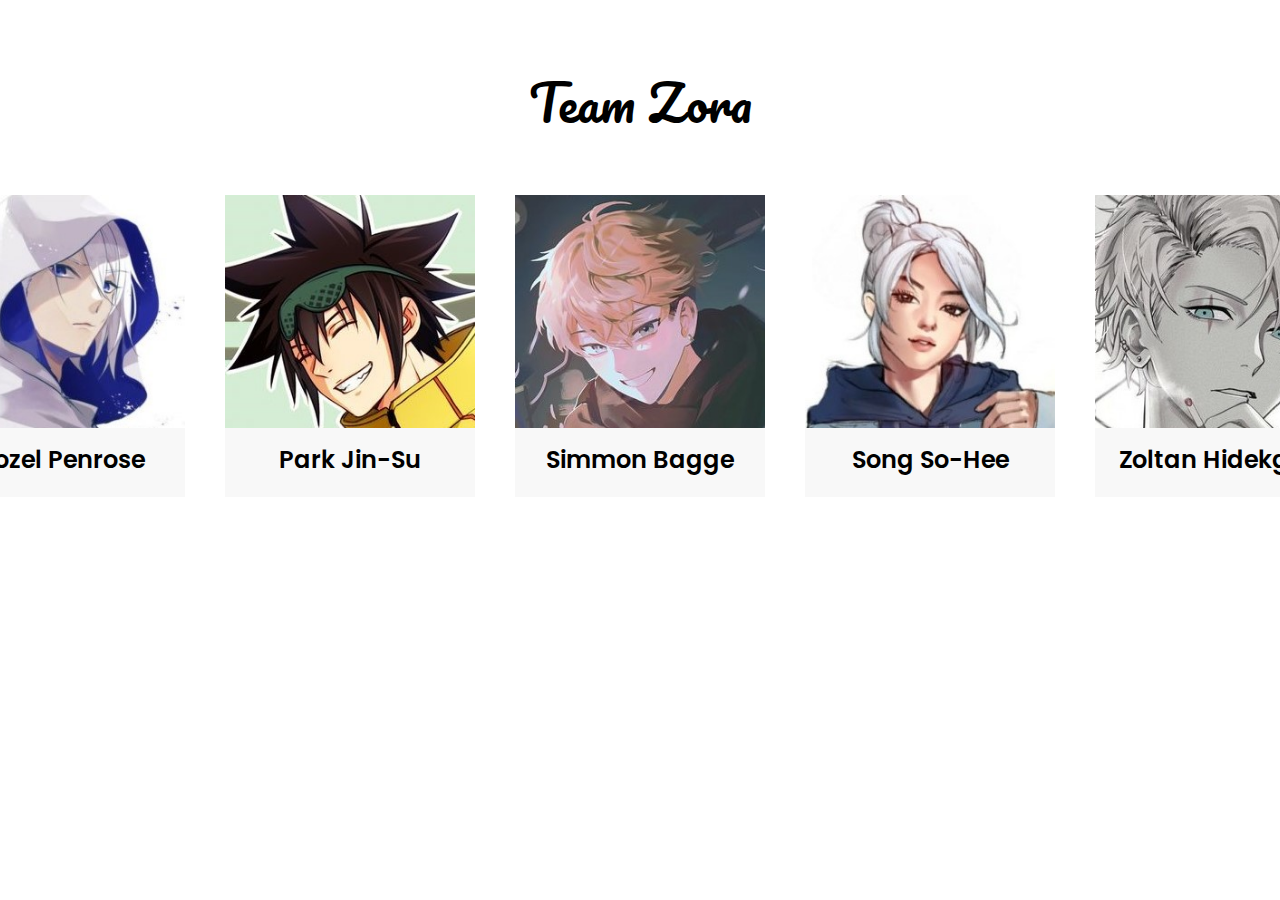
==== pages/teams.html @ 13c35cd9 "feat: page teams modal cards" ====
<!DOCTYPE html>
<html lang="pt-br">
<head>
    <meta charset="UTF-8">
    <meta http-equiv="X-UA-Compatible" content="IE=edge">
    <meta name="viewport" content="width=device-width, initial-scale=1.0">
    <link rel="icon" href="https://i.pinimg.com/564x/1b/fc/08/1bfc082ab216bc0 xfd8e21ef02de1a475.jpg">
    <link rel="stylesheet" href="/css/teams.css">
    <link rel="stylesheet" href="/css/modal.css">
    <title>7° Torneio Mallister</title>
</head>
<body>

    <!--TEAM ZORA-->

    <header>
        <h1 class="title-teams">Team Zora</h1>
    </header>


    <section class="sec-cards">
        <div id="nozel" class="cards nozel-modal">
            <img class="img-nozel" src="/img/Nozel_Penrose.jpg" alt="">
            <div class="div-names-cards">
               <h3 class="h3-cards">Nozel Penrose</h3>
            </div>
        </div>

        <div id="park" class="cards park-modal">
            <img class="img-nozel" src="/img/Park_Jin_Su.jpg" alt="">
            <div class="div-names-cards">
               <h3 class="h3-cards">Park Jin-Su</h3>
            </div>
        </div>

        <div id="simmon" class="cards">
            <img class="img-nozel" src="/img/Simmon_Bagge.jpg" alt="">
            <div class="div-names-cards">
               <h3 class="h3-cards">Simmon Bagge</h3>
            </div>
        </div>

        <div  id="song"  class="cards">
            <img class="img-nozel" src="/img/Song_So_-_Hee.jpg" alt="">
            <div class="div-names-cards">
               <h3 class="h3-cards">Song So-Hee</h3>
            </div>
        </div>

        <div id="zoltan" class="cards">
            <img class="img-nozel" src="/img/Zoltan_Hidekguti.jpg" alt="">
            <div class="div-names-cards">
               <h3 class="h3-cards">Zoltan Hidekguti</h3>
            </div>
        </div>
        
    </section>

    
    <div id="modal-promocao" class="modal-container">
        <div class="modal">
            <button class="fechar">X</button>
           <div class="div-flag">
            <img class="flag-modal"  src="/img/canada.png" alt="">
           </div>
           <div class="div-name"> 
            <h4 class="name-modal">Nozel Penrose</h4>
            </div>
            <div>
                <p>Lorem ipsum dolor sit amet consectetur adipisicing elit. Eligendi possimus modi odit assumenda culpa minima deleniti recusandae ad atque nobis. Illo veritatis amet temporibus aut quas laboriosam nemo ratione perferendis!</p>
                <strong>Idade:</strong> <span>19</span>
           </div>         
        </div> 
    </div>

    <div id="modal-park" class="modal-container">
        <div class="modal">
            <button class="fechar">X</button>
           <div class="div-flag">
            <img class="flag-modal"  src="/img/south-korea.png" alt="">
           </div>
           <div class="div-name"> 
            <h4 class="name-modal">Park Jin-Su</h4>
            </div>
            <div>
                <p>Lorem ipsum dolor sit amet consectetur adipisicing elit. Eligendi possimus modi odit assumenda culpa minima deleniti recusandae ad atque nobis. Illo veritatis amet temporibus aut quas laboriosam nemo ratione perferendis!</p>
                <strong>Idade:</strong> <span>19</span>
           </div>         
        </div> 
    </div>

    <div id="modal-simmon" class="modal-container">
        <div class="modal">
            <button class="fechar">X</button>
           <div class="div-flag">
            <img class="flag-modal"  src="/img/united-states.png" alt="">
           </div>
           <div class="div-name"> 
            <h4 class="name-modal">Simmon Bagge</h4>
            </div>
            <div>
                <p>Lorem ipsum dolor sit amet consectetur adipisicing elit. Eligendi possimus modi odit assumenda culpa minima deleniti recusandae ad atque nobis. Illo veritatis amet temporibus aut quas laboriosam nemo ratione perferendis!</p>
                <strong>Idade:</strong> <span>19</span>
           </div>         
        </div> 
    </div>

    <div id="modal-song" class="modal-container">
        <div class="modal">
            <button class="fechar">X</button>
           <div class="div-flag">
            <img class="flag-modal"  src="/img/south-korea.png" alt="">
           </div>
           <div class="div-name"> 
            <h4 class="name-modal">Song So-Hee</h4>
            </div>
            <div>
                <p>Lorem ipsum dolor sit amet consectetur adipisicing elit. Eligendi possimus modi odit assumenda culpa minima deleniti recusandae ad atque nobis. Illo veritatis amet temporibus aut quas laboriosam nemo ratione perferendis!</p>
                <strong>Idade:</strong> <span>19</span>
           </div>         
        </div> 
    </div>

    <div id="modal-zoltan" class="modal-container">
        <div class="modal">
            <button class="fechar">X</button>
           <div class="div-flag">
            <img class="flag-modal"  src="/img/hungary.png" alt="">
           </div>
           <div class="div-name"> 
            <h4 class="name-modal">Zoltan Hidekguti</h4>
            </div>
            <div>
                <p>Lorem ipsum dolor sit amet consectetur adipisicing elit. Eligendi possimus modi odit assumenda culpa minima deleniti recusandae ad atque nobis. Illo veritatis amet temporibus aut quas laboriosam nemo ratione perferendis!</p>
                <strong>Idade:</strong> <span>19</span>
           </div>         
        </div> 
    </div>
        
        
        

        
   

    <script src="/js/modal.js"></script>
</body>
</html>
---- css/teams.css ----
@import url('https://fonts.googleapis.com/css2?family=Poppins:ital,wght@0,400;0,500;0,600;0,700;1,400;1,500;1,600;1,700&display=swap');

@import url('https://fonts.googleapis.com/css2?family=Pacifico&display=swap');

body{
    background-image: url('/img/bg-campeos.jpg');
    background-repeat: no-repeat;
    background-size: cover;
}

.title-teams{
    font-family: 'Pacifico', cursive;
    text-align: center;
    margin-bottom: -150px;
    margin-top: 60px;
    font-size: 3em;
    font-weight: 400;
}


.cards{
    border: transparent;
    width: 250px;
    height: 250px;
    cursor: pointer;
}

.sec-cards{
    display: flex;
    justify-content: center;
    align-items: center;
    gap: 40px;
    margin-top: 200px;
}

.h3-cards{
    font-family: 'Poppins', sans-serif;
    font-size: 1.5em;
    font-weight: 600;
    padding: 20px;
    margin-top: -10px;
    text-align: center;
}

.img-nozel{
    width: 250px;
}


.div-names-cards{
    background-color: rgb(248, 248, 248)  ;
}

.cards:hover{
    transform: scale(1.1);
    transition: 0.3s ease-in-out;
}
---- css/modal.css ----
@import url('https://fonts.googleapis.com/css2?family=Poppins:ital,wght@0,400;0,500;0,600;0,700;1,400;1,500;1,600;1,700&display=swap');

@import url('https://fonts.googleapis.com/css2?family=Pacifico&display=swap');

.modal-container{
    width: 100vw;
    height: 100vh;
    position: fixed;
    background: rgba(0, 0, 0, .5);
    top: 0px;
    left: 0px;
    z-index: 2000;
    display: none;
    justify-content: center;
    align-items: center;
}

.modal-container.mostrar{
    display: flex;
}

.modal{
    background: white;
    max-width: 60%;
    width: 400px;
    height: 600px;
    min-width: 300px;
    padding: 40px;
    box-shadow: 0 0 0 10px white;
    position: relative;
}

@keyframes modal{
    
    from {
        opacity: 0;
        transform: translate3d(0, -60px, 0);
    }

    to {
        opacity: 1;
        transform: translate3d(0, 0, 0);
    }
}


.mostrar .modal{
    animation: modal .3s;
}


.fechar{
    position: absolute;
    font-size: 1.2em;
    top: -20px;
    right: -20px;
    width: 50px;
    height: 50px;
    border-radius: 50%;
    border: 4px solid white;
    background: black;
    color: white;
    font-family: 'Poppins', sans-serif;
    cursor: pointer;
    box-shadow: 0 4px 4px 0 rgba(0, 0, 0, .3);
}


/* ESTILIZAÇÃO DO MODAL */

.flag-modal{
    width: 80px;
}

.name-modal{
    font-family: 'Pacifico', cursive;
    font-size: 2.5em;
}

.div-flag{
  display: table-cell;
  float: left;
}

.div-name{
    display: table-cell;
    float: left;
    width: 300px;
    margin-top: -50px;
    margin-left: 20px;
}
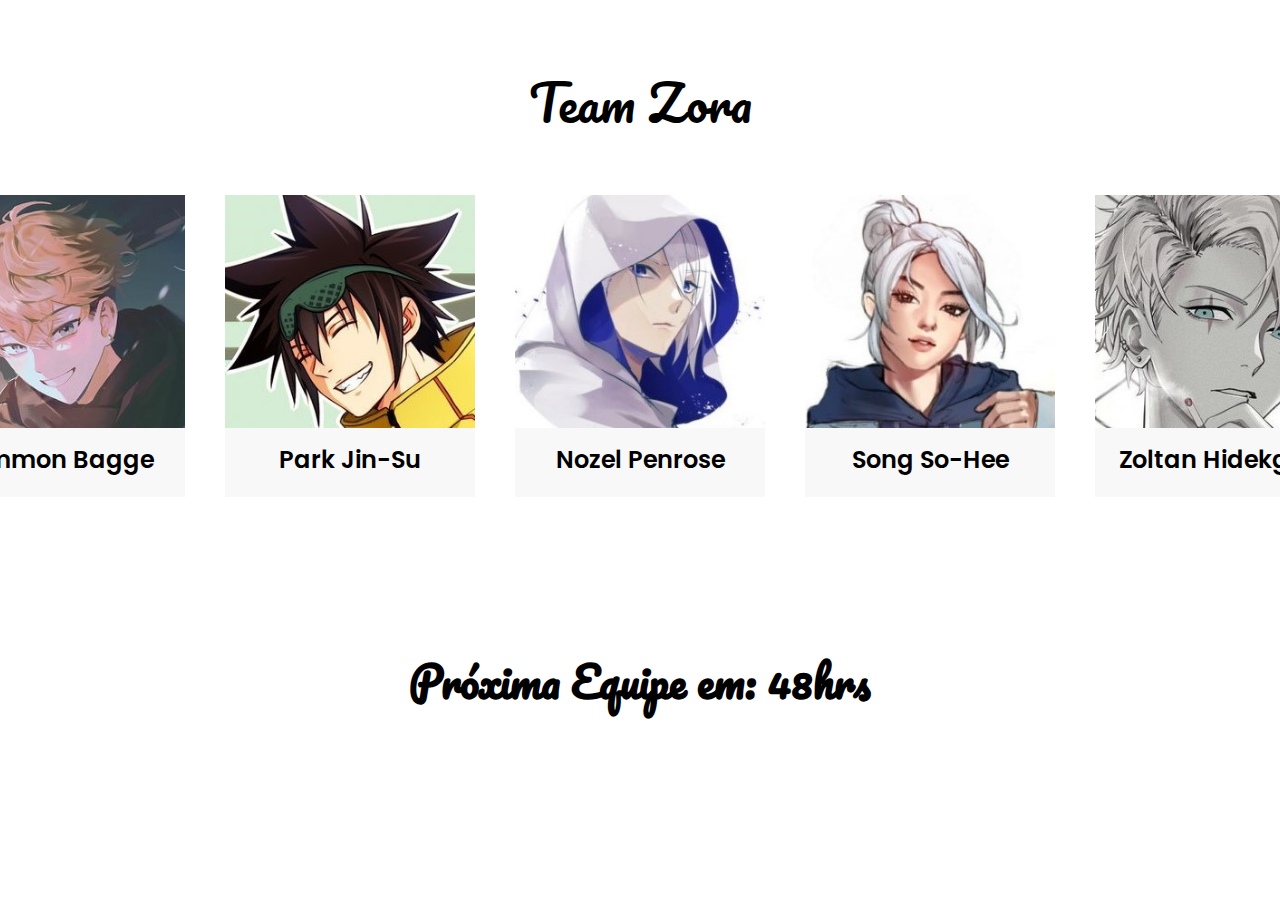
==== commit 8480107b: "feat: finish teams and home" ====
--- a/pages/teams.html
+++ b/pages/teams.html
@@ -4,10 +4,10 @@
     <meta charset="UTF-8">
     <meta http-equiv="X-UA-Compatible" content="IE=edge">
     <meta name="viewport" content="width=device-width, initial-scale=1.0">
-    <link rel="icon" href="https://i.pinimg.com/564x/1b/fc/08/1bfc082ab216bc0 xfd8e21ef02de1a475.jpg">
-    <link rel="stylesheet" href="/css/teams.css">
-    <link rel="stylesheet" href="/css/modal.css">
-    <title>7° Torneio Mallister</title>
+    <link rel="icon" href="https://img.freepik.com/premium-vector/astrology-zodiac-signs-circle_41793-1064.jpg?w=2000">
+    <link rel="stylesheet" href="../css/teams.css">
+    <link rel="stylesheet" href="../css/modal.css">
+    <title>7° Torneio Mallister - Equipes</title>
 </head>
 <body>
 
@@ -19,56 +19,91 @@
 
 
     <section class="sec-cards">
+
+             <div id="simmon" class="cards">
+            <img class="img-nozel" src="../img/simmon.jpg" alt="">
+            <div class="div-names-cards">
+               <h3 class="h3-cards">Simmon Bagge</h3>
+            </div>
+        </div> 
+
+
+        <div id="park" class="cards park-modal">
+            <img class="img-nozel" src="../img/park.jpg" alt="">
+            <div class="div-names-cards">
+               <h3 class="h3-cards">Park Jin-Su</h3>
+            </div>
+        </div>
+
+        
         <div id="nozel" class="cards nozel-modal">
-            <img class="img-nozel" src="/img/Nozel_Penrose.jpg" alt="">
+            <img class="img-nozel" src="../img/nozel.jpg" alt="">
             <div class="div-names-cards">
                <h3 class="h3-cards">Nozel Penrose</h3>
             </div>
         </div>
 
-        <div id="park" class="cards park-modal">
-            <img class="img-nozel" src="/img/Park_Jin_Su.jpg" alt="">
-            <div class="div-names-cards">
-               <h3 class="h3-cards">Park Jin-Su</h3>
-            </div>
-        </div>
-
-        <div id="simmon" class="cards">
-            <img class="img-nozel" src="/img/Simmon_Bagge.jpg" alt="">
-            <div class="div-names-cards">
-               <h3 class="h3-cards">Simmon Bagge</h3>
-            </div>
-        </div>
+    
 
         <div  id="song"  class="cards">
-            <img class="img-nozel" src="/img/Song_So_-_Hee.jpg" alt="">
+            <img class="img-nozel" src="../img/song.jpg" alt="">
             <div class="div-names-cards">
                <h3 class="h3-cards">Song So-Hee</h3>
             </div>
         </div>
 
         <div id="zoltan" class="cards">
-            <img class="img-nozel" src="/img/Zoltan_Hidekguti.jpg" alt="">
+            <img class="img-nozel" src="../img/zoltan.jpg" alt="">
             <div class="div-names-cards">
                <h3 class="h3-cards">Zoltan Hidekguti</h3>
             </div>
         </div>
+
+
+        
         
     </section>
-
+    
+    <h2 class="h2-timer">Próxima Equipe em: 48hrs</h2>
     
     <div id="modal-promocao" class="modal-container">
         <div class="modal">
             <button class="fechar">X</button>
            <div class="div-flag">
-            <img class="flag-modal"  src="/img/canada.png" alt="">
+            <img class="flag-modal"  src="../img/canada.png" alt="">
            </div>
            <div class="div-name"> 
             <h4 class="name-modal">Nozel Penrose</h4>
             </div>
             <div>
-                <p>Lorem ipsum dolor sit amet consectetur adipisicing elit. Eligendi possimus modi odit assumenda culpa minima deleniti recusandae ad atque nobis. Illo veritatis amet temporibus aut quas laboriosam nemo ratione perferendis!</p>
-                <strong>Idade:</strong> <span>19</span>
+                <p class="p-ficha">"O Capitão do Time Zora. Um líder nato, nobre e orgulhoso capaz de criar estratégias brilhantes e ler as intenções e movimentos de seus adversários em questão de segundos. Nozel chega para provar de uma vez por todas o porquê foi por muito tempo considerado o semideus mais próximo dos Zodíacos". </p>
+                <div class="mb-ficha-tecnica">
+                    <strong class="strong-ficha">Data de Nascimento:</strong> <span class="span-ficha">22/09/2003</span> <br>
+                </div>
+                <div class="mb-ficha-tecnica">
+                    <strong class="strong-ficha">Idade:</strong> <span class="span-ficha">19</span> <br>
+                </div>
+                <div class="mb-ficha-tecnica">
+                    <strong class="strong-ficha">Local de Nascimento:</strong> <span class="span-ficha">Banff, Canadá</span> <br>
+                </div>
+                <div class="mb-ficha-tecnica">
+                    <strong class="strong-ficha">Altura:</strong> <span class="span-ficha">1.78</span> <br>
+                </div>
+                <div class="mb-ficha-tecnica">
+                    <strong class="strong-ficha">Chalé:</strong> <span class="span-ficha">Despina</span> <br>
+                </div>
+                <div class="mb-ficha-tecnica">
+                    <strong class="strong-ficha">Classe(Meio-Sangue):</strong> <span class="span-ficha">Espadachim Arcano de Rank A</span> <br>
+                </div>
+                <div class="mb-ficha-tecnica">
+                    <strong class="strong-ficha">Classe(D&D):</strong> <span class="span-ficha">Warlock Hexblade & Figther BattleMaster</span> <br>
+                </div>
+                <div class="mb-ficha-tecnica">
+                    <strong class="strong-ficha">Magia Preferida:</strong> <span class="span-ficha">Eldritch Blast</span> <br>
+                </div>
+                <div class="mb-ficha-tecnica">
+                    <strong class="strong-ficha">Item Mágico Assinatura:</strong> <span class="span-ficha">Fullwinter, A Inverno Sombrio</span> <br>
+                </div>
            </div>         
         </div> 
     </div>
@@ -77,47 +112,125 @@
         <div class="modal">
             <button class="fechar">X</button>
            <div class="div-flag">
-            <img class="flag-modal"  src="/img/south-korea.png" alt="">
+            <img class="flag-modal"  src="../img/sk.png" alt="">
            </div>
            <div class="div-name"> 
             <h4 class="name-modal">Park Jin-Su</h4>
             </div>
             <div>
-                <p>Lorem ipsum dolor sit amet consectetur adipisicing elit. Eligendi possimus modi odit assumenda culpa minima deleniti recusandae ad atque nobis. Illo veritatis amet temporibus aut quas laboriosam nemo ratione perferendis!</p>
-                <strong>Idade:</strong> <span>19</span>
-           </div>         
-        </div> 
-    </div>
-
-    <div id="modal-simmon" class="modal-container">
-        <div class="modal">
-            <button class="fechar">X</button>
-           <div class="div-flag">
-            <img class="flag-modal"  src="/img/united-states.png" alt="">
+                <p class="p-ficha">"Um lutador ousado, com um talento nato nas artes marciais, Park é o terror dos magos e suportes de qualquer equipe. Com suas acrobacias mirabolantes e seus golpes explosivos, Park é do tipo que prefere resolver as coisas no improviso, rindo na cara do perigo e se divertindo com a mais adversa das situações confiando que pode resolver qualquer problema com sua magia astral de Psique."  </p>
+                <div class="mb-ficha-tecnica">
+                    <strong class="strong-ficha">Data de Nascimento:</strong> <span class="span-ficha">12/04/2003</span> <br>
+                </div>
+                <div class="mb-ficha-tecnica">
+                    <strong class="strong-ficha">Idade:</strong> <span class="span-ficha">19</span> <br>
+                </div>
+                <div class="mb-ficha-tecnica">
+                    <strong class="strong-ficha">Local de Nascimento:</strong> <span class="span-ficha">Busan, Coréia do Sul</span> <br>
+                </div>
+                <div class="mb-ficha-tecnica">
+                    <strong class="strong-ficha">Altura:</strong> <span class="span-ficha">1.75</span> <br>
+                </div>
+                <div class="mb-ficha-tecnica">
+                    <strong class="strong-ficha">Chalé:</strong> <span class="span-ficha">Psique</span> <br>
+                </div>
+                <div class="mb-ficha-tecnica">
+                    <strong class="strong-ficha">Classe(Meio-Sangue):</strong> <span class="span-ficha">Caçador de Rank A</span> <br>
+                </div>
+                <div class="mb-ficha-tecnica">
+                    <strong class="strong-ficha">Classe(D&D):</strong> <span class="span-ficha">Monk Astral Self</span> <br>
+                </div>
+                <div class="mb-ficha-tecnica">
+                    <strong class="strong-ficha">Magia Preferida:</strong> <span class="span-ficha">Nenhuma</span> <br>
+                </div>
+                <div class="mb-ficha-tecnica">
+                    <strong class="strong-ficha">Item Mágico Assinatura:</strong> <span class="span-ficha">Nenhum</span> <br>
+                </div>
+           </div>            
+        </div> 
+    </div>
+
+     <div id="modal-simmon" class="modal-container">
+        <div class="modal">
+            <button class="fechar">X</button>
+           <div class="div-flag">
+            <img class="flag-modal"  src="../img/us.png" alt="">
            </div>
            <div class="div-name"> 
             <h4 class="name-modal">Simmon Bagge</h4>
             </div>
             <div>
-                <p>Lorem ipsum dolor sit amet consectetur adipisicing elit. Eligendi possimus modi odit assumenda culpa minima deleniti recusandae ad atque nobis. Illo veritatis amet temporibus aut quas laboriosam nemo ratione perferendis!</p>
-                <strong>Idade:</strong> <span>19</span>
-           </div>         
-        </div> 
-    </div>
+                <p class="p-ficha">"O Coração do Time Zora, Simmon é tudo que se espera de um bom suporte. Com um vasta variedade de magias de cura, buffs e debuffs combinadas a uma visão de jogo primorosa, o jovem Simmon é o motor que define o ritmo de sua equipe. Empunhando sua Sunfyre Aegis, o garoto se torna uma muralha imutável, o escudo perfeito para seus companheiros"</p>
+                <div class="mb-ficha-tecnica">
+                    <strong class="strong-ficha">Data de Nascimento:</strong> <span class="span-ficha">22/12/2006</span> <br>
+                </div>
+                <div class="mb-ficha-tecnica">
+                    <strong class="strong-ficha">Idade:</strong> <span class="span-ficha">16</span> <br>
+                </div>
+                <div class="mb-ficha-tecnica">
+                    <strong class="strong-ficha">Local de Nascimento:</strong> <span class="span-ficha">Castleblack, Arkansas, EUA</span> <br>
+                </div>
+                <div class="mb-ficha-tecnica">
+                    <strong class="strong-ficha">Altura:</strong> <span class="span-ficha">1.72</span> <br>
+                </div>
+                <div class="mb-ficha-tecnica">
+                    <strong class="strong-ficha">Chalé:</strong> <span class="span-ficha">Íris</span> <br>
+                </div>
+                <div class="mb-ficha-tecnica">
+                    <strong class="strong-ficha">Classe(Meio-Sangue):</strong> <span class="span-ficha">Suporte de Rank A</span> <br>
+                </div>
+                <div class="mb-ficha-tecnica">
+                    <strong class="strong-ficha">Classe(D&D):</strong> <span class="span-ficha">Rainbow Paladin & Life Cleric</span> <br>
+                </div>
+                <div class="mb-ficha-tecnica">
+                    <strong class="strong-ficha">Magia Preferida:</strong> <span class="span-ficha">Beacon of Hope</span> <br>
+                </div>
+                <div class="mb-ficha-tecnica">
+                    <strong class="strong-ficha">Item Mágico Assinatura:</strong> <span class="span-ficha">Sunfyre Aegis, A Alvorada Radiante</span> <br>
+                </div>
+           </div>            
+        </div> 
+    </div>  
 
     <div id="modal-song" class="modal-container">
         <div class="modal">
             <button class="fechar">X</button>
            <div class="div-flag">
-            <img class="flag-modal"  src="/img/south-korea.png" alt="">
+            <img class="flag-modal"  src="../img/sk.png" alt="">
            </div>
            <div class="div-name"> 
             <h4 class="name-modal">Song So-Hee</h4>
             </div>
             <div>
-                <p>Lorem ipsum dolor sit amet consectetur adipisicing elit. Eligendi possimus modi odit assumenda culpa minima deleniti recusandae ad atque nobis. Illo veritatis amet temporibus aut quas laboriosam nemo ratione perferendis!</p>
-                <strong>Idade:</strong> <span>19</span>
-           </div>         
+                <p class="p-ficha">"Leve como o vento e precisa em seus golpes fatais, Song So-Hee é a especialista de maior calibre do Torneio Mallister. Uma mestra da furtividade e decisões rápidas ao enfrentar a filha de Éolo tenha os olhos sempre abertos e atentos aos mínimos detalhes e cuidado, qualquer deslize pode ser fatal e qualquer passo pode ser o último "</p>
+                <div class="mb-ficha-tecnica">
+                    <strong class="strong-ficha">Data de Nascimento:</strong> <span class="span-ficha">27/09/2004</span> <br>
+                </div>
+                <div class="mb-ficha-tecnica">
+                    <strong class="strong-ficha">Idade:</strong> <span class="span-ficha">18</span> <br>
+                </div>
+                <div class="mb-ficha-tecnica">
+                    <strong class="strong-ficha">Local de Nascimento:</strong> <span class="span-ficha">Pyeongchang, Coréia do Sul</span> <br>
+                </div>
+                <div class="mb-ficha-tecnica">
+                    <strong class="strong-ficha">Altura:</strong> <span class="span-ficha">1.66</span> <br>
+                </div>
+                <div class="mb-ficha-tecnica">
+                    <strong class="strong-ficha">Chalé:</strong> <span class="span-ficha">Eólo</span> <br>
+                </div>
+                <div class="mb-ficha-tecnica">
+                    <strong class="strong-ficha">Classe(Meio-Sangue):</strong> <span class="span-ficha">Especialista de Rank S</span> <br>
+                </div>
+                <div class="mb-ficha-tecnica">
+                    <strong class="strong-ficha">Classe(D&D):</strong> <span class="span-ficha">Rogue Assassin</span> <br>
+                </div>
+                <div class="mb-ficha-tecnica">
+                    <strong class="strong-ficha">Magia Preferida:</strong> <span class="span-ficha">Nenhuma</span> <br>
+                </div>
+                <div class="mb-ficha-tecnica">
+                    <strong class="strong-ficha">Item Mágico Assinatura:</strong> <span class="span-ficha">Nenhum</span> <br>
+                </div>
+           </div>              
         </div> 
     </div>
 
@@ -125,15 +238,41 @@
         <div class="modal">
             <button class="fechar">X</button>
            <div class="div-flag">
-            <img class="flag-modal"  src="/img/hungary.png" alt="">
+            <img class="flag-modal"  src="../img/hungary.png" alt="">
            </div>
            <div class="div-name"> 
             <h4 class="name-modal">Zoltan Hidekguti</h4>
             </div>
             <div>
-                <p>Lorem ipsum dolor sit amet consectetur adipisicing elit. Eligendi possimus modi odit assumenda culpa minima deleniti recusandae ad atque nobis. Illo veritatis amet temporibus aut quas laboriosam nemo ratione perferendis!</p>
-                <strong>Idade:</strong> <span>19</span>
-           </div>         
+                <p class="p-ficha">"O Mago Rebelde do Chalé de Psique, Zoltan é o típico gênio preguiçoso, um amante da batalha de conceitos e da emoção de enfrentar adversários mais poderosos, o jovem Hidekguti já sentiu o gosto amargo da derrota ao ser eliminado nas semi-finais da 6° Edição. Armado com suas magias de chamas azuis vindas de seu infame Grimório e com uma nova equipe, Zoltan busca com um chama interior incessante a glória eterna ao qual ele quase alcançou uma vez"</p>
+                <div class="mb-ficha-tecnica">
+                    <strong class="strong-ficha">Data de Nascimento:</strong> <span class="span-ficha">07/05/2003</span> <br>
+                </div>
+                <div class="mb-ficha-tecnica">
+                    <strong class="strong-ficha">Idade:</strong> <span class="span-ficha">19</span> <br>
+                </div>
+                <div class="mb-ficha-tecnica">
+                    <strong class="strong-ficha">Local de Nascimento:</strong> <span class="span-ficha">Gyor, Hungria</span> <br>
+                </div>
+                <div class="mb-ficha-tecnica">
+                    <strong class="strong-ficha">Altura:</strong> <span class="span-ficha">1.85</span> <br>
+                </div>
+                <div class="mb-ficha-tecnica">
+                    <strong class="strong-ficha">Chalé:</strong> <span class="span-ficha">Psique</span> <br>
+                </div>
+                <div class="mb-ficha-tecnica">
+                    <strong class="strong-ficha">Classe(Meio-Sangue):</strong> <span class="span-ficha">Mago de Rank S</span> <br>
+                </div>
+                <div class="mb-ficha-tecnica">
+                    <strong class="strong-ficha">Classe(D&D):</strong> <span class="span-ficha">Transmutation Wizard</span> <br>
+                </div>
+                <div class="mb-ficha-tecnica">
+                    <strong class="strong-ficha">Magia Preferida:</strong> <span class="span-ficha">Bigby's Hand</span> <br>
+                </div>
+                <div class="mb-ficha-tecnica">
+                    <strong class="strong-ficha">Item Mágico Assinatura:</strong> <span class="span-ficha">Grimório das Almas</span> <br>
+                </div>
+           </div>              
         </div> 
     </div>
         
@@ -143,6 +282,6 @@
         
    
 
-    <script src="/js/modal.js"></script>
+    <script src="../js/modal.js"></script>
 </body>
 </html>--- a/css/teams.css
+++ b/css/teams.css
@@ -2,8 +2,10 @@
 
 @import url('https://fonts.googleapis.com/css2?family=Pacifico&display=swap');
 
+@import url('https://fonts.googleapis.com/css2?family=Comfortaa:wght@400;500;600;700&display=swap');
+
 body{
-    background-image: url('/img/bg-campeos.jpg');
+    background-image: url('../img/champs.jpg');
     background-repeat: no-repeat;
     background-size: cover;
 }
@@ -54,4 +56,37 @@
 .cards:hover{
     transform: scale(1.1);
     transition: 0.3s ease-in-out;
+}
+
+
+.mb-ficha-tecnica{
+    margin-bottom: 8px;
+    margin-left: 15px;
+}
+
+.strong-ficha{
+    font-family: 'Pacifico', cursive;
+    font-size: 1.5em;
+    font-weight: 400;
+}
+
+.span-ficha{
+    font-family: 'Comfortaa', cursive;
+    font-size: 1.3em;
+    font-weight: 400;
+    margin-left: 5px;
+}
+
+.p-ficha{
+    font-family: 'Comfortaa', cursive;
+    font-size: 1.2em;
+    text-align: center;
+    margin-right: 40px;
+}
+
+.h2-timer{
+    font-family: 'Pacifico', cursive;
+    text-align: center;
+    margin-top: 200px;
+    font-size: 2.6em;
 }--- a/css/modal.css
+++ b/css/modal.css
@@ -22,8 +22,8 @@
 .modal{
     background: white;
     max-width: 60%;
-    width: 400px;
-    height: 600px;
+    width: 450px;
+    height: 840px;
     min-width: 300px;
     padding: 40px;
     box-shadow: 0 0 0 10px white;
@@ -86,6 +86,7 @@
     display: table-cell;
     float: left;
     width: 300px;
+    height: 140px;
     margin-top: -50px;
     margin-left: 20px;
 }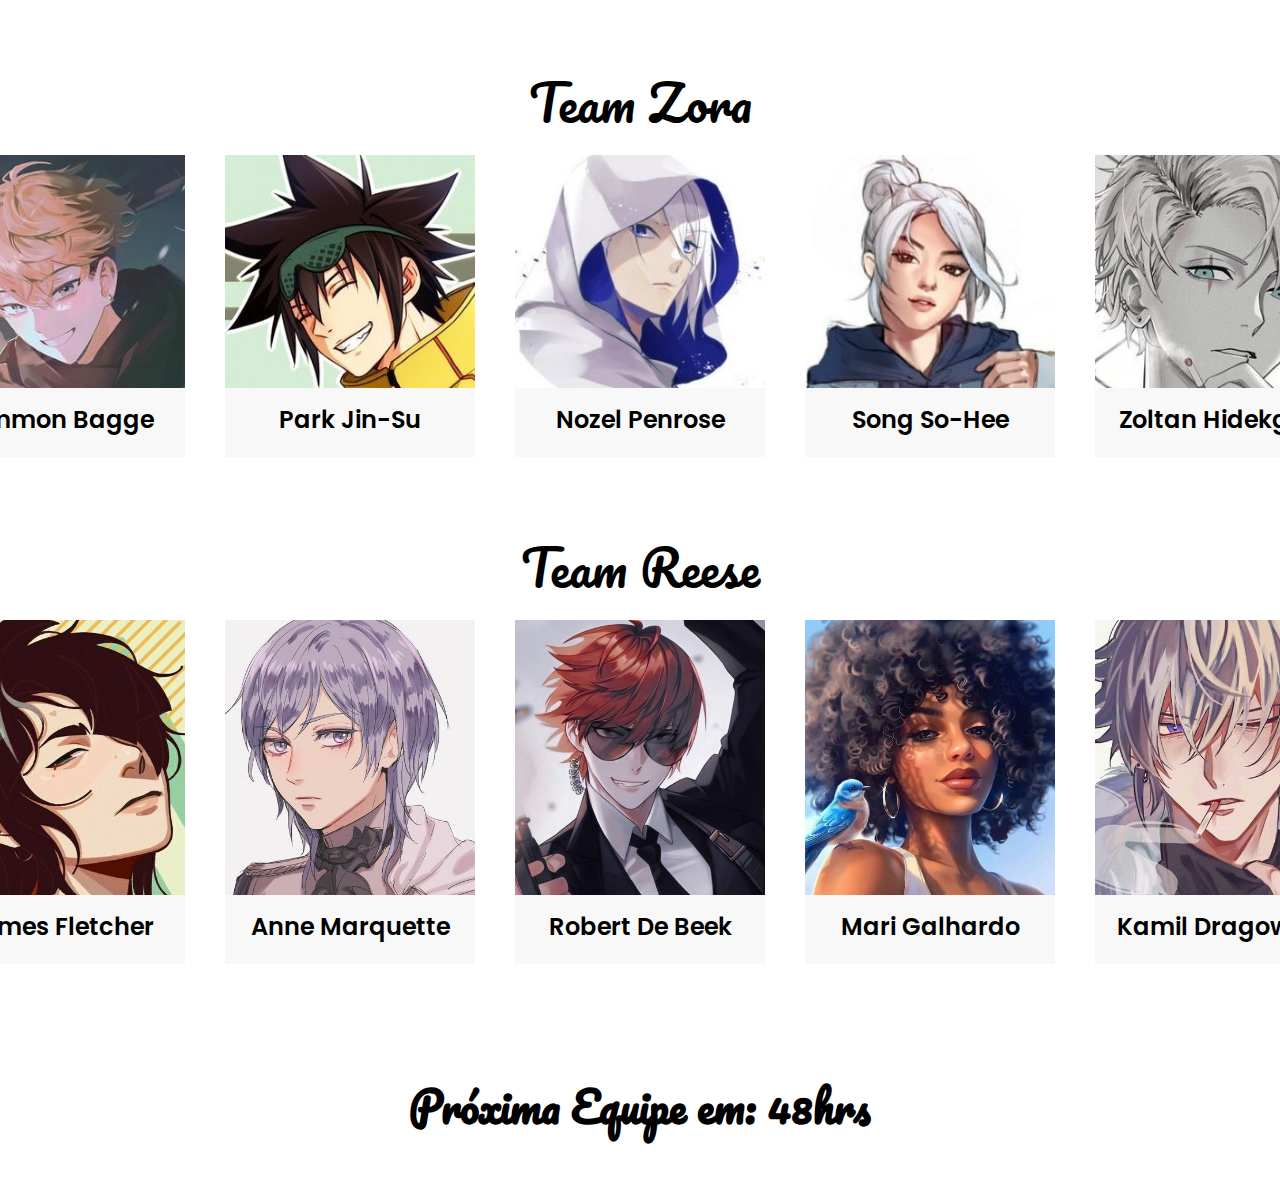
==== commit 5c3672c8: "Team Reese" ====
--- a/pages/teams.html
+++ b/pages/teams.html
@@ -11,6 +11,8 @@
 </head>
 <body>
 
+
+
     <!--TEAM ZORA-->
 
     <header>
@@ -58,224 +60,500 @@
                <h3 class="h3-cards">Zoltan Hidekguti</h3>
             </div>
         </div>
-
+ </section>
+
+ <div id="modal-promocao" class="modal-container">
+    <div class="modal">
+        <button class="fechar">X</button>
+       <div class="div-flag">
+        <img class="flag-modal"  src="../img/canada.png" alt="">
+       </div>
+       <div class="div-name"> 
+        <h4 class="name-modal">Nozel Penrose</h4>
+        </div>
+        <div>
+            <p class="p-ficha">"O Capitão do Time Zora. Um líder nato, nobre e orgulhoso capaz de criar estratégias brilhantes e ler as intenções e movimentos de seus adversários em questão de segundos. Nozel chega para provar de uma vez por todas o porquê foi por muito tempo considerado o semideus mais próximo dos Zodíacos". </p>
+            <div class="mb-ficha-tecnica">
+                <strong class="strong-ficha">Data de Nascimento:</strong> <span class="span-ficha">22/09/2003</span> <br>
+            </div>
+            <div class="mb-ficha-tecnica">
+                <strong class="strong-ficha">Idade:</strong> <span class="span-ficha">19</span> <br>
+            </div>
+            <div class="mb-ficha-tecnica">
+                <strong class="strong-ficha">Local de Nascimento:</strong> <span class="span-ficha">Banff, Canadá</span> <br>
+            </div>
+            <div class="mb-ficha-tecnica">
+                <strong class="strong-ficha">Altura:</strong> <span class="span-ficha">1.78</span> <br>
+            </div>
+            <div class="mb-ficha-tecnica">
+                <strong class="strong-ficha">Chalé:</strong> <span class="span-ficha">Despina</span> <br>
+            </div>
+            <div class="mb-ficha-tecnica">
+                <strong class="strong-ficha">Classe(Meio-Sangue):</strong> <span class="span-ficha">Espadachim Arcano de Rank A</span> <br>
+            </div>
+            <div class="mb-ficha-tecnica">
+                <strong class="strong-ficha">Classe(D&D):</strong> <span class="span-ficha">Warlock Hexblade & Figther BattleMaster</span> <br>
+            </div>
+            <div class="mb-ficha-tecnica">
+                <strong class="strong-ficha">Magia Preferida:</strong> <span class="span-ficha">Eldritch Blast</span> <br>
+            </div>
+            <div class="mb-ficha-tecnica">
+                <strong class="strong-ficha">Item Mágico Assinatura:</strong> <span class="span-ficha">Fullwinter, A Inverno Sombrio</span> <br>
+            </div>
+       </div>         
+    </div> 
+</div>
+
+<div id="modal-park" class="modal-container">
+    <div class="modal">
+        <button class="fechar">X</button>
+       <div class="div-flag">
+        <img class="flag-modal"  src="../img/sk.png" alt="">
+       </div>
+       <div class="div-name"> 
+        <h4 class="name-modal">Park Jin-Su</h4>
+        </div>
+        <div>
+            <p class="p-ficha">"Um lutador ousado, com um talento nato nas artes marciais, Park é o terror dos magos e suportes de qualquer equipe. Com suas acrobacias mirabolantes e seus golpes explosivos, Park é do tipo que prefere resolver as coisas no improviso, rindo na cara do perigo e se divertindo com a mais adversa das situações confiando que pode resolver qualquer problema com sua magia astral de Psique."  </p>
+            <div class="mb-ficha-tecnica">
+                <strong class="strong-ficha">Data de Nascimento:</strong> <span class="span-ficha">12/04/2003</span> <br>
+            </div>
+            <div class="mb-ficha-tecnica">
+                <strong class="strong-ficha">Idade:</strong> <span class="span-ficha">19</span> <br>
+            </div>
+            <div class="mb-ficha-tecnica">
+                <strong class="strong-ficha">Local de Nascimento:</strong> <span class="span-ficha">Busan, Coréia do Sul</span> <br>
+            </div>
+            <div class="mb-ficha-tecnica">
+                <strong class="strong-ficha">Altura:</strong> <span class="span-ficha">1.75</span> <br>
+            </div>
+            <div class="mb-ficha-tecnica">
+                <strong class="strong-ficha">Chalé:</strong> <span class="span-ficha">Psique</span> <br>
+            </div>
+            <div class="mb-ficha-tecnica">
+                <strong class="strong-ficha">Classe(Meio-Sangue):</strong> <span class="span-ficha">Caçador de Rank A</span> <br>
+            </div>
+            <div class="mb-ficha-tecnica">
+                <strong class="strong-ficha">Classe(D&D):</strong> <span class="span-ficha">Monk Astral Self</span> <br>
+            </div>
+            <div class="mb-ficha-tecnica">
+                <strong class="strong-ficha">Magia Preferida:</strong> <span class="span-ficha">Nenhuma</span> <br>
+            </div>
+            <div class="mb-ficha-tecnica">
+                <strong class="strong-ficha">Item Mágico Assinatura:</strong> <span class="span-ficha">Nenhum</span> <br>
+            </div>
+       </div>            
+    </div> 
+</div>
+
+ <div id="modal-simmon" class="modal-container">
+    <div class="modal">
+        <button class="fechar">X</button>
+       <div class="div-flag">
+        <img class="flag-modal"  src="../img/us.png" alt="">
+       </div>
+       <div class="div-name"> 
+        <h4 class="name-modal">Simmon Bagge</h4>
+        </div>
+        <div>
+            <p class="p-ficha">"O Coração do Time Zora, Simmon é tudo que se espera de um bom suporte. Com um vasta variedade de magias de cura, buffs e debuffs combinadas a uma visão de jogo primorosa, o jovem Simmon é o motor que define o ritmo de sua equipe. Empunhando sua Sunfyre Aegis, o garoto se torna uma muralha imutável, o escudo perfeito para seus companheiros"</p>
+            <div class="mb-ficha-tecnica">
+                <strong class="strong-ficha">Data de Nascimento:</strong> <span class="span-ficha">22/12/2006</span> <br>
+            </div>
+            <div class="mb-ficha-tecnica">
+                <strong class="strong-ficha">Idade:</strong> <span class="span-ficha">16</span> <br>
+            </div>
+            <div class="mb-ficha-tecnica">
+                <strong class="strong-ficha">Local de Nascimento:</strong> <span class="span-ficha">Castleblack, Arkansas, EUA</span> <br>
+            </div>
+            <div class="mb-ficha-tecnica">
+                <strong class="strong-ficha">Altura:</strong> <span class="span-ficha">1.72</span> <br>
+            </div>
+            <div class="mb-ficha-tecnica">
+                <strong class="strong-ficha">Chalé:</strong> <span class="span-ficha">Íris</span> <br>
+            </div>
+            <div class="mb-ficha-tecnica">
+                <strong class="strong-ficha">Classe(Meio-Sangue):</strong> <span class="span-ficha">Suporte de Rank A</span> <br>
+            </div>
+            <div class="mb-ficha-tecnica">
+                <strong class="strong-ficha">Classe(D&D):</strong> <span class="span-ficha">Rainbow Paladin & Life Cleric</span> <br>
+            </div>
+            <div class="mb-ficha-tecnica">
+                <strong class="strong-ficha">Magia Preferida:</strong> <span class="span-ficha">Beacon of Hope</span> <br>
+            </div>
+            <div class="mb-ficha-tecnica">
+                <strong class="strong-ficha">Item Mágico Assinatura:</strong> <span class="span-ficha">Sunfyre Aegis, A Alvorada Radiante</span> <br>
+            </div>
+       </div>            
+    </div> 
+</div>  
+
+<div id="modal-song" class="modal-container">
+    <div class="modal">
+        <button class="fechar">X</button>
+       <div class="div-flag">
+        <img class="flag-modal"  src="../img/sk.png" alt="">
+       </div>
+       <div class="div-name"> 
+        <h4 class="name-modal">Song So-Hee</h4>
+        </div>
+        <div>
+            <p class="p-ficha">"Leve como o vento e precisa em seus golpes fatais, Song So-Hee é a especialista de maior calibre do Torneio Mallister. Uma mestra da furtividade e decisões rápidas ao enfrentar a filha de Éolo tenha os olhos sempre abertos e atentos aos mínimos detalhes e cuidado, qualquer deslize pode ser fatal e qualquer passo pode ser o último "</p>
+            <div class="mb-ficha-tecnica">
+                <strong class="strong-ficha">Data de Nascimento:</strong> <span class="span-ficha">27/09/2004</span> <br>
+            </div>
+            <div class="mb-ficha-tecnica">
+                <strong class="strong-ficha">Idade:</strong> <span class="span-ficha">18</span> <br>
+            </div>
+            <div class="mb-ficha-tecnica">
+                <strong class="strong-ficha">Local de Nascimento:</strong> <span class="span-ficha">Pyeongchang, Coréia do Sul</span> <br>
+            </div>
+            <div class="mb-ficha-tecnica">
+                <strong class="strong-ficha">Altura:</strong> <span class="span-ficha">1.66</span> <br>
+            </div>
+            <div class="mb-ficha-tecnica">
+                <strong class="strong-ficha">Chalé:</strong> <span class="span-ficha">Eólo</span> <br>
+            </div>
+            <div class="mb-ficha-tecnica">
+                <strong class="strong-ficha">Classe(Meio-Sangue):</strong> <span class="span-ficha">Especialista de Rank S</span> <br>
+            </div>
+            <div class="mb-ficha-tecnica">
+                <strong class="strong-ficha">Classe(D&D):</strong> <span class="span-ficha">Rogue Assassin</span> <br>
+            </div>
+            <div class="mb-ficha-tecnica">
+                <strong class="strong-ficha">Magia Preferida:</strong> <span class="span-ficha">Nenhuma</span> <br>
+            </div>
+            <div class="mb-ficha-tecnica">
+                <strong class="strong-ficha">Item Mágico Assinatura:</strong> <span class="span-ficha">Nenhum</span> <br>
+            </div>
+       </div>              
+    </div> 
+</div>
+
+<div id="modal-zoltan" class="modal-container">
+    <div class="modal">
+        <button class="fechar">X</button>
+       <div class="div-flag">
+        <img class="flag-modal"  src="../img/hungary.png" alt="">
+       </div>
+       <div class="div-name"> 
+        <h4 class="name-modal">Zoltan Hidekguti</h4>
+        </div>
+        <div>
+            <p class="p-ficha">"O Mago Rebelde do Chalé de Psique, Zoltan é o típico gênio preguiçoso, um amante da batalha de conceitos e da emoção de enfrentar adversários mais poderosos, o jovem Hidekguti já sentiu o gosto amargo da derrota ao ser eliminado nas semi-finais da 6° Edição. Armado com suas magias de chamas azuis vindas de seu infame Grimório e com uma nova equipe, Zoltan busca com um chama interior incessante a glória eterna ao qual ele quase alcançou uma vez"</p>
+            <div class="mb-ficha-tecnica">
+                <strong class="strong-ficha">Data de Nascimento:</strong> <span class="span-ficha">07/05/2003</span> <br>
+            </div>
+            <div class="mb-ficha-tecnica">
+                <strong class="strong-ficha">Idade:</strong> <span class="span-ficha">19</span> <br>
+            </div>
+            <div class="mb-ficha-tecnica">
+                <strong class="strong-ficha">Local de Nascimento:</strong> <span class="span-ficha">Gyor, Hungria</span> <br>
+            </div>
+            <div class="mb-ficha-tecnica">
+                <strong class="strong-ficha">Altura:</strong> <span class="span-ficha">1.85</span> <br>
+            </div>
+            <div class="mb-ficha-tecnica">
+                <strong class="strong-ficha">Chalé:</strong> <span class="span-ficha">Psique</span> <br>
+            </div>
+            <div class="mb-ficha-tecnica">
+                <strong class="strong-ficha">Classe(Meio-Sangue):</strong> <span class="span-ficha">Mago de Rank S</span> <br>
+            </div>
+            <div class="mb-ficha-tecnica">
+                <strong class="strong-ficha">Classe(D&D):</strong> <span class="span-ficha">Transmutation Wizard</span> <br>
+            </div>
+            <div class="mb-ficha-tecnica">
+                <strong class="strong-ficha">Magia Preferida:</strong> <span class="span-ficha">Bigby's Hand</span> <br>
+            </div>
+            <div class="mb-ficha-tecnica">
+                <strong class="strong-ficha">Item Mágico Assinatura:</strong> <span class="span-ficha">Grimório das Almas</span> <br>
+            </div>
+       </div>              
+    </div> 
+</div>
+    
+
+
+
+
+
+
+
+
+
+
+
+<!-- TEAM REESE -->
+
+    <header>
+        <h1 class="title-teams">Team Reese</h1>
+    </header>
+
+
+    <section class="sec-cards">
+
+             <div id="james" class="cards">
+            <img class="img-nozel" src="../img/james.jpg" alt="">
+            <div class="div-names-cards">
+               <h3 class="h3-cards">James Fletcher</h3>
+            </div>
+        </div> 
+
+
+        <div id="anne" class="cards park-modal">
+            <img class="img-nozel" src="../img/anne.jpg" alt="">
+            <div class="div-names-cards">
+               <h3 class="h3-cards">Anne Marquette</h3>
+            </div>
+        </div>
 
         
+        <div id="robert" class="cards nozel-modal">
+            <img class="img-nozel" src="../img/robert.jpg" alt="">
+            <div class="div-names-cards">
+               <h3 class="h3-cards">Robert De Beek</h3>
+            </div>
+        </div>
+
+    
+
+        <div  id="mari"  class="cards">
+            <img class="img-nozel" src="../img/mariana.jpg" alt="">
+            <div class="div-names-cards">
+               <h3 class="h3-cards">Mari Galhardo</h3>
+            </div>
+        </div>
+
+        <div id="kamil" class="cards">
+            <img class="img-nozel" src="../img/kamil.jpg" alt="">
+            <div class="div-names-cards">
+               <h3 class="h3-cards">Kamil Dragowski</h3>
+            </div>
+        </div>      
         
     </section>
     
     <h2 class="h2-timer">Próxima Equipe em: 48hrs</h2>
-    
-    <div id="modal-promocao" class="modal-container">
-        <div class="modal">
-            <button class="fechar">X</button>
-           <div class="div-flag">
-            <img class="flag-modal"  src="../img/canada.png" alt="">
-           </div>
-           <div class="div-name"> 
-            <h4 class="name-modal">Nozel Penrose</h4>
-            </div>
-            <div>
-                <p class="p-ficha">"O Capitão do Time Zora. Um líder nato, nobre e orgulhoso capaz de criar estratégias brilhantes e ler as intenções e movimentos de seus adversários em questão de segundos. Nozel chega para provar de uma vez por todas o porquê foi por muito tempo considerado o semideus mais próximo dos Zodíacos". </p>
-                <div class="mb-ficha-tecnica">
-                    <strong class="strong-ficha">Data de Nascimento:</strong> <span class="span-ficha">22/09/2003</span> <br>
-                </div>
-                <div class="mb-ficha-tecnica">
-                    <strong class="strong-ficha">Idade:</strong> <span class="span-ficha">19</span> <br>
-                </div>
-                <div class="mb-ficha-tecnica">
-                    <strong class="strong-ficha">Local de Nascimento:</strong> <span class="span-ficha">Banff, Canadá</span> <br>
-                </div>
-                <div class="mb-ficha-tecnica">
-                    <strong class="strong-ficha">Altura:</strong> <span class="span-ficha">1.78</span> <br>
-                </div>
-                <div class="mb-ficha-tecnica">
-                    <strong class="strong-ficha">Chalé:</strong> <span class="span-ficha">Despina</span> <br>
-                </div>
-                <div class="mb-ficha-tecnica">
-                    <strong class="strong-ficha">Classe(Meio-Sangue):</strong> <span class="span-ficha">Espadachim Arcano de Rank A</span> <br>
-                </div>
-                <div class="mb-ficha-tecnica">
-                    <strong class="strong-ficha">Classe(D&D):</strong> <span class="span-ficha">Warlock Hexblade & Figther BattleMaster</span> <br>
-                </div>
-                <div class="mb-ficha-tecnica">
-                    <strong class="strong-ficha">Magia Preferida:</strong> <span class="span-ficha">Eldritch Blast</span> <br>
-                </div>
-                <div class="mb-ficha-tecnica">
-                    <strong class="strong-ficha">Item Mágico Assinatura:</strong> <span class="span-ficha">Fullwinter, A Inverno Sombrio</span> <br>
-                </div>
-           </div>         
-        </div> 
-    </div>
-
-    <div id="modal-park" class="modal-container">
-        <div class="modal">
-            <button class="fechar">X</button>
-           <div class="div-flag">
-            <img class="flag-modal"  src="../img/sk.png" alt="">
-           </div>
-           <div class="div-name"> 
-            <h4 class="name-modal">Park Jin-Su</h4>
-            </div>
-            <div>
-                <p class="p-ficha">"Um lutador ousado, com um talento nato nas artes marciais, Park é o terror dos magos e suportes de qualquer equipe. Com suas acrobacias mirabolantes e seus golpes explosivos, Park é do tipo que prefere resolver as coisas no improviso, rindo na cara do perigo e se divertindo com a mais adversa das situações confiando que pode resolver qualquer problema com sua magia astral de Psique."  </p>
-                <div class="mb-ficha-tecnica">
-                    <strong class="strong-ficha">Data de Nascimento:</strong> <span class="span-ficha">12/04/2003</span> <br>
-                </div>
-                <div class="mb-ficha-tecnica">
-                    <strong class="strong-ficha">Idade:</strong> <span class="span-ficha">19</span> <br>
-                </div>
-                <div class="mb-ficha-tecnica">
-                    <strong class="strong-ficha">Local de Nascimento:</strong> <span class="span-ficha">Busan, Coréia do Sul</span> <br>
-                </div>
-                <div class="mb-ficha-tecnica">
-                    <strong class="strong-ficha">Altura:</strong> <span class="span-ficha">1.75</span> <br>
-                </div>
-                <div class="mb-ficha-tecnica">
-                    <strong class="strong-ficha">Chalé:</strong> <span class="span-ficha">Psique</span> <br>
-                </div>
-                <div class="mb-ficha-tecnica">
-                    <strong class="strong-ficha">Classe(Meio-Sangue):</strong> <span class="span-ficha">Caçador de Rank A</span> <br>
-                </div>
-                <div class="mb-ficha-tecnica">
-                    <strong class="strong-ficha">Classe(D&D):</strong> <span class="span-ficha">Monk Astral Self</span> <br>
-                </div>
-                <div class="mb-ficha-tecnica">
-                    <strong class="strong-ficha">Magia Preferida:</strong> <span class="span-ficha">Nenhuma</span> <br>
-                </div>
-                <div class="mb-ficha-tecnica">
-                    <strong class="strong-ficha">Item Mágico Assinatura:</strong> <span class="span-ficha">Nenhum</span> <br>
-                </div>
-           </div>            
-        </div> 
-    </div>
-
-     <div id="modal-simmon" class="modal-container">
+
+
+    <div id="modal-james" class="modal-container">
         <div class="modal">
             <button class="fechar">X</button>
            <div class="div-flag">
             <img class="flag-modal"  src="../img/us.png" alt="">
            </div>
            <div class="div-name"> 
-            <h4 class="name-modal">Simmon Bagge</h4>
+            <h4 class="name-modal">James Fletcher</h4>
             </div>
             <div>
-                <p class="p-ficha">"O Coração do Time Zora, Simmon é tudo que se espera de um bom suporte. Com um vasta variedade de magias de cura, buffs e debuffs combinadas a uma visão de jogo primorosa, o jovem Simmon é o motor que define o ritmo de sua equipe. Empunhando sua Sunfyre Aegis, o garoto se torna uma muralha imutável, o escudo perfeito para seus companheiros"</p>
-                <div class="mb-ficha-tecnica">
-                    <strong class="strong-ficha">Data de Nascimento:</strong> <span class="span-ficha">22/12/2006</span> <br>
-                </div>
-                <div class="mb-ficha-tecnica">
-                    <strong class="strong-ficha">Idade:</strong> <span class="span-ficha">16</span> <br>
-                </div>
-                <div class="mb-ficha-tecnica">
-                    <strong class="strong-ficha">Local de Nascimento:</strong> <span class="span-ficha">Castleblack, Arkansas, EUA</span> <br>
-                </div>
-                <div class="mb-ficha-tecnica">
-                    <strong class="strong-ficha">Altura:</strong> <span class="span-ficha">1.72</span> <br>
-                </div>
-                <div class="mb-ficha-tecnica">
-                    <strong class="strong-ficha">Chalé:</strong> <span class="span-ficha">Íris</span> <br>
-                </div>
-                <div class="mb-ficha-tecnica">
-                    <strong class="strong-ficha">Classe(Meio-Sangue):</strong> <span class="span-ficha">Suporte de Rank A</span> <br>
-                </div>
-                <div class="mb-ficha-tecnica">
-                    <strong class="strong-ficha">Classe(D&D):</strong> <span class="span-ficha">Rainbow Paladin & Life Cleric</span> <br>
-                </div>
-                <div class="mb-ficha-tecnica">
-                    <strong class="strong-ficha">Magia Preferida:</strong> <span class="span-ficha">Beacon of Hope</span> <br>
-                </div>
-                <div class="mb-ficha-tecnica">
-                    <strong class="strong-ficha">Item Mágico Assinatura:</strong> <span class="span-ficha">Sunfyre Aegis, A Alvorada Radiante</span> <br>
-                </div>
-           </div>            
-        </div> 
-    </div>  
-
-    <div id="modal-song" class="modal-container">
+                <p class="p-ficha">"Descrição". </p>
+                <div class="mb-ficha-tecnica">
+                    <strong class="strong-ficha">Data de Nascimento:</strong> <span class="span-ficha">13/03/2004</span> <br>
+                </div>
+                <div class="mb-ficha-tecnica">
+                    <strong class="strong-ficha">Idade:</strong> <span class="span-ficha">18</span> <br>
+                </div>
+                <div class="mb-ficha-tecnica">
+                    <strong class="strong-ficha">Local de Nascimento:</strong> <span class="span-ficha">Boston, Massachusetts, EUA</span> <br>
+                </div>
+                <div class="mb-ficha-tecnica">
+                    <strong class="strong-ficha">Altura:</strong> <span class="span-ficha">1.79</span> <br>
+                </div>
+                <div class="mb-ficha-tecnica">
+                    <strong class="strong-ficha">Chalé:</strong> <span class="span-ficha">Despina</span> <br>
+                </div>
+                <div class="mb-ficha-tecnica">
+                    <strong class="strong-ficha">Classe(Meio-Sangue):</strong> <span class="span-ficha">Invocador de Rank A</span> <br>
+                </div>
+                <div class="mb-ficha-tecnica">
+                    <strong class="strong-ficha">Classe(D&D):</strong> <span class="span-ficha">Warlock Ghost Master & Figther Cavalier </span> <br>
+                </div>
+                <div class="mb-ficha-tecnica">
+                    <strong class="strong-ficha">Magia Preferida:</strong> <span class="span-ficha">Shadow of Moil</span> <br>
+                </div>
+                <div class="mb-ficha-tecnica">
+                    <strong class="strong-ficha">Item Mágico Assinatura:</strong> <span class="span-ficha">Nenhum</span> <br>
+                </div>
+           </div>         
+        </div> 
+    </div>
+
+
+    <div id="modal-anne" class="modal-container">
         <div class="modal">
             <button class="fechar">X</button>
            <div class="div-flag">
-            <img class="flag-modal"  src="../img/sk.png" alt="">
+            <img class="flag-modal"  src="../img/franca.png" alt="">
            </div>
            <div class="div-name"> 
-            <h4 class="name-modal">Song So-Hee</h4>
+            <h4 class="name-modal">Anne Marquette</h4>
             </div>
             <div>
-                <p class="p-ficha">"Leve como o vento e precisa em seus golpes fatais, Song So-Hee é a especialista de maior calibre do Torneio Mallister. Uma mestra da furtividade e decisões rápidas ao enfrentar a filha de Éolo tenha os olhos sempre abertos e atentos aos mínimos detalhes e cuidado, qualquer deslize pode ser fatal e qualquer passo pode ser o último "</p>
-                <div class="mb-ficha-tecnica">
-                    <strong class="strong-ficha">Data de Nascimento:</strong> <span class="span-ficha">27/09/2004</span> <br>
+                <p class="p-ficha">"Descrição". </p>
+                <div class="mb-ficha-tecnica">
+                    <strong class="strong-ficha">Data de Nascimento:</strong> <span class="span-ficha">20/10/2004</span> <br>
                 </div>
                 <div class="mb-ficha-tecnica">
                     <strong class="strong-ficha">Idade:</strong> <span class="span-ficha">18</span> <br>
                 </div>
                 <div class="mb-ficha-tecnica">
-                    <strong class="strong-ficha">Local de Nascimento:</strong> <span class="span-ficha">Pyeongchang, Coréia do Sul</span> <br>
-                </div>
-                <div class="mb-ficha-tecnica">
-                    <strong class="strong-ficha">Altura:</strong> <span class="span-ficha">1.66</span> <br>
-                </div>
-                <div class="mb-ficha-tecnica">
-                    <strong class="strong-ficha">Chalé:</strong> <span class="span-ficha">Eólo</span> <br>
-                </div>
-                <div class="mb-ficha-tecnica">
-                    <strong class="strong-ficha">Classe(Meio-Sangue):</strong> <span class="span-ficha">Especialista de Rank S</span> <br>
-                </div>
-                <div class="mb-ficha-tecnica">
-                    <strong class="strong-ficha">Classe(D&D):</strong> <span class="span-ficha">Rogue Assassin</span> <br>
-                </div>
-                <div class="mb-ficha-tecnica">
-                    <strong class="strong-ficha">Magia Preferida:</strong> <span class="span-ficha">Nenhuma</span> <br>
+                    <strong class="strong-ficha">Local de Nascimento:</strong> <span class="span-ficha">Nice, França</span> <br>
+                </div>
+                <div class="mb-ficha-tecnica">
+                    <strong class="strong-ficha">Altura:</strong> <span class="span-ficha">1.71</span> <br>
+                </div>
+                <div class="mb-ficha-tecnica">
+                    <strong class="strong-ficha">Chalé:</strong> <span class="span-ficha">Tique</span> <br>
+                </div>
+                <div class="mb-ficha-tecnica">
+                    <strong class="strong-ficha">Classe(Meio-Sangue):</strong> <span class="span-ficha">Suporte de Rank A</span> <br>
+                </div>
+                <div class="mb-ficha-tecnica">
+                    <strong class="strong-ficha">Classe(D&D):</strong> <span class="span-ficha">Celestial Warlock & Lore Bard</span> <br>
+                </div>
+                <div class="mb-ficha-tecnica">
+                    <strong class="strong-ficha">Magia Preferida:</strong> <span class="span-ficha">Guiding Bolt</span> <br>
                 </div>
                 <div class="mb-ficha-tecnica">
                     <strong class="strong-ficha">Item Mágico Assinatura:</strong> <span class="span-ficha">Nenhum</span> <br>
                 </div>
-           </div>              
+           </div>         
         </div> 
     </div>
 
-    <div id="modal-zoltan" class="modal-container">
+    
+    <div id="modal-robert" class="modal-container">
         <div class="modal">
             <button class="fechar">X</button>
            <div class="div-flag">
-            <img class="flag-modal"  src="../img/hungary.png" alt="">
+            <img class="flag-modal"  src="../img/netherlands.png" alt="">
            </div>
            <div class="div-name"> 
-            <h4 class="name-modal">Zoltan Hidekguti</h4>
+            <h4 class="name-modal">Robert De Beek</h4>
             </div>
             <div>
-                <p class="p-ficha">"O Mago Rebelde do Chalé de Psique, Zoltan é o típico gênio preguiçoso, um amante da batalha de conceitos e da emoção de enfrentar adversários mais poderosos, o jovem Hidekguti já sentiu o gosto amargo da derrota ao ser eliminado nas semi-finais da 6° Edição. Armado com suas magias de chamas azuis vindas de seu infame Grimório e com uma nova equipe, Zoltan busca com um chama interior incessante a glória eterna ao qual ele quase alcançou uma vez"</p>
-                <div class="mb-ficha-tecnica">
-                    <strong class="strong-ficha">Data de Nascimento:</strong> <span class="span-ficha">07/05/2003</span> <br>
+                <p class="p-ficha">"Descrição". </p>
+                <div class="mb-ficha-tecnica">
+                    <strong class="strong-ficha">Data de Nascimento:</strong> <span class="span-ficha">07/07/2003</span> <br>
                 </div>
                 <div class="mb-ficha-tecnica">
                     <strong class="strong-ficha">Idade:</strong> <span class="span-ficha">19</span> <br>
                 </div>
                 <div class="mb-ficha-tecnica">
-                    <strong class="strong-ficha">Local de Nascimento:</strong> <span class="span-ficha">Gyor, Hungria</span> <br>
-                </div>
-                <div class="mb-ficha-tecnica">
-                    <strong class="strong-ficha">Altura:</strong> <span class="span-ficha">1.85</span> <br>
-                </div>
-                <div class="mb-ficha-tecnica">
-                    <strong class="strong-ficha">Chalé:</strong> <span class="span-ficha">Psique</span> <br>
-                </div>
-                <div class="mb-ficha-tecnica">
-                    <strong class="strong-ficha">Classe(Meio-Sangue):</strong> <span class="span-ficha">Mago de Rank S</span> <br>
-                </div>
-                <div class="mb-ficha-tecnica">
-                    <strong class="strong-ficha">Classe(D&D):</strong> <span class="span-ficha">Transmutation Wizard</span> <br>
-                </div>
-                <div class="mb-ficha-tecnica">
-                    <strong class="strong-ficha">Magia Preferida:</strong> <span class="span-ficha">Bigby's Hand</span> <br>
-                </div>
-                <div class="mb-ficha-tecnica">
-                    <strong class="strong-ficha">Item Mágico Assinatura:</strong> <span class="span-ficha">Grimório das Almas</span> <br>
-                </div>
-           </div>              
+                    <strong class="strong-ficha">Local de Nascimento:</strong> <span class="span-ficha">Amsterdã, Holanda</span> <br>
+                </div>
+                <div class="mb-ficha-tecnica">
+                    <strong class="strong-ficha">Altura:</strong> <span class="span-ficha">1.82</span> <br>
+                </div>
+                <div class="mb-ficha-tecnica">
+                    <strong class="strong-ficha">Chalé:</strong> <span class="span-ficha">Hefesto</span> <br>
+                </div>
+                <div class="mb-ficha-tecnica">
+                    <strong class="strong-ficha">Classe(Meio-Sangue):</strong> <span class="span-ficha">Atirador de Rank A</span> <br>
+                </div>
+                <div class="mb-ficha-tecnica">
+                    <strong class="strong-ficha">Classe(D&D):</strong> <span class="span-ficha">Figther Gunslinger & Artificer Battle Smith </span> <br>
+                </div>
+                <div class="mb-ficha-tecnica">
+                    <strong class="strong-ficha">Magia Preferida:</strong> <span class="span-ficha">Faerie Fire</span> <br>
+                </div>
+                <div class="mb-ficha-tecnica">
+                    <strong class="strong-ficha">Item Mágico Assinatura:</strong> <span class="span-ficha">Asa-Altiva & Manopla de Siegfried</span> <br>
+                </div>
+           </div>         
         </div> 
     </div>
-        
+
+
+    
+    <div id="modal-mari" class="modal-container">
+        <div class="modal">
+            <button class="fechar">X</button>
+           <div class="div-flag">
+            <img class="flag-modal"  src="../img/brazil.png" alt="">
+           </div>
+           <div class="div-name"> 
+            <h4 class="name-modal">Mari Galhardo</h4>
+            </div>
+            <div>
+                <p class="p-ficha">"Descrição". </p>
+                <div class="mb-ficha-tecnica">
+                    <strong class="strong-ficha">Data de Nascimento:</strong> <span class="span-ficha">13/08/2002</span> <br>
+                </div>
+                <div class="mb-ficha-tecnica">
+                    <strong class="strong-ficha">Idade:</strong> <span class="span-ficha">20</span> <br>
+                </div>
+                <div class="mb-ficha-tecnica">
+                    <strong class="strong-ficha">Local de Nascimento:</strong> <span class="span-ficha">Rio de Janeiro, Brasil</span> <br>
+                </div>
+                <div class="mb-ficha-tecnica">
+                    <strong class="strong-ficha">Altura:</strong> <span class="span-ficha">1.68</span> <br>
+                </div>
+                <div class="mb-ficha-tecnica">
+                    <strong class="strong-ficha">Chalé:</strong> <span class="span-ficha">Tique</span> <br>
+                </div>
+                <div class="mb-ficha-tecnica">
+                    <strong class="strong-ficha">Classe(Meio-Sangue):</strong> <span class="span-ficha">Suporte de Rank S</span> <br>
+                </div>
+                <div class="mb-ficha-tecnica">
+                    <strong class="strong-ficha">Classe(D&D):</strong> <span class="span-ficha">Eloquence Bard & Trickery Cleric</span> <br>
+                </div>
+                <div class="mb-ficha-tecnica">
+                    <strong class="strong-ficha">Magia Preferida:</strong> <span class="span-ficha">Beacon of Hope</span> <br>
+                </div>
+                <div class="mb-ficha-tecnica">
+                    <strong class="strong-ficha">Item Mágico Assinatura:</strong> <span class="span-ficha">Nenhum</span> <br>
+                </div>
+           </div>         
+        </div> 
+    </div>
+
+     
+    <div id="modal-kamil" class="modal-container">
+        <div class="modal">
+            <button class="fechar">X</button>
+           <div class="div-flag">
+            <img class="flag-modal"  src="../img/poland.png" alt="">
+           </div>
+           <div class="div-name"> 
+            <h4 class="name-modal">Kamil Dragowsk</h4>
+            </div>
+            <div>
+                <p class="p-ficha">"Descrição". </p>
+                <div class="mb-ficha-tecnica">
+                    <strong class="strong-ficha">Data de Nascimento:</strong> <span class="span-ficha">19/09/2003</span> <br>
+                </div>
+                <div class="mb-ficha-tecnica">
+                    <strong class="strong-ficha">Idade:</strong> <span class="span-ficha">19</span> <br>
+                </div>
+                <div class="mb-ficha-tecnica">
+                    <strong class="strong-ficha">Local de Nascimento:</strong> <span class="span-ficha">Katowice, Polônia</span> <br>
+                </div>
+                <div class="mb-ficha-tecnica">
+                    <strong class="strong-ficha">Altura:</strong> <span class="span-ficha">1.83</span> <br>
+                </div>
+                <div class="mb-ficha-tecnica">
+                    <strong class="strong-ficha">Chalé:</strong> <span class="span-ficha">Despina</span> <br>
+                </div>
+                <div class="mb-ficha-tecnica">
+                    <strong class="strong-ficha">Classe(Meio-Sangue):</strong> <span class="span-ficha">Atirador de Rank S</span> <br>
+                </div>
+                <div class="mb-ficha-tecnica">
+                    <strong class="strong-ficha">Classe(D&D):</strong> <span class="span-ficha"> Figther Arcane Archer & Ranger Monster Slayer</span> <br>
+                </div>
+                <div class="mb-ficha-tecnica">
+                    <strong class="strong-ficha">Magia Preferida:</strong> <span class="span-ficha">Pass Without Trace</span> <br>
+                </div>
+                <div class="mb-ficha-tecnica">
+                    <strong class="strong-ficha">Item Mágico Assinatura:</strong> <span class="span-ficha">Alcanceleste, A Herdeira de Alicórnio</span> <br>
+                </div>
+           </div>         
+        </div> 
+    </div>
+
+
+    
+ 
         
         
 
--- a/css/teams.css
+++ b/css/teams.css
@@ -32,7 +32,8 @@
     justify-content: center;
     align-items: center;
     gap: 40px;
-    margin-top: 200px;
+    margin-top: 160px;
+    margin-bottom: 120px;
 }
 
 .h3-cards{
@@ -47,6 +48,7 @@
 .img-nozel{
     width: 250px;
 }
+
 
 
 .div-names-cards{
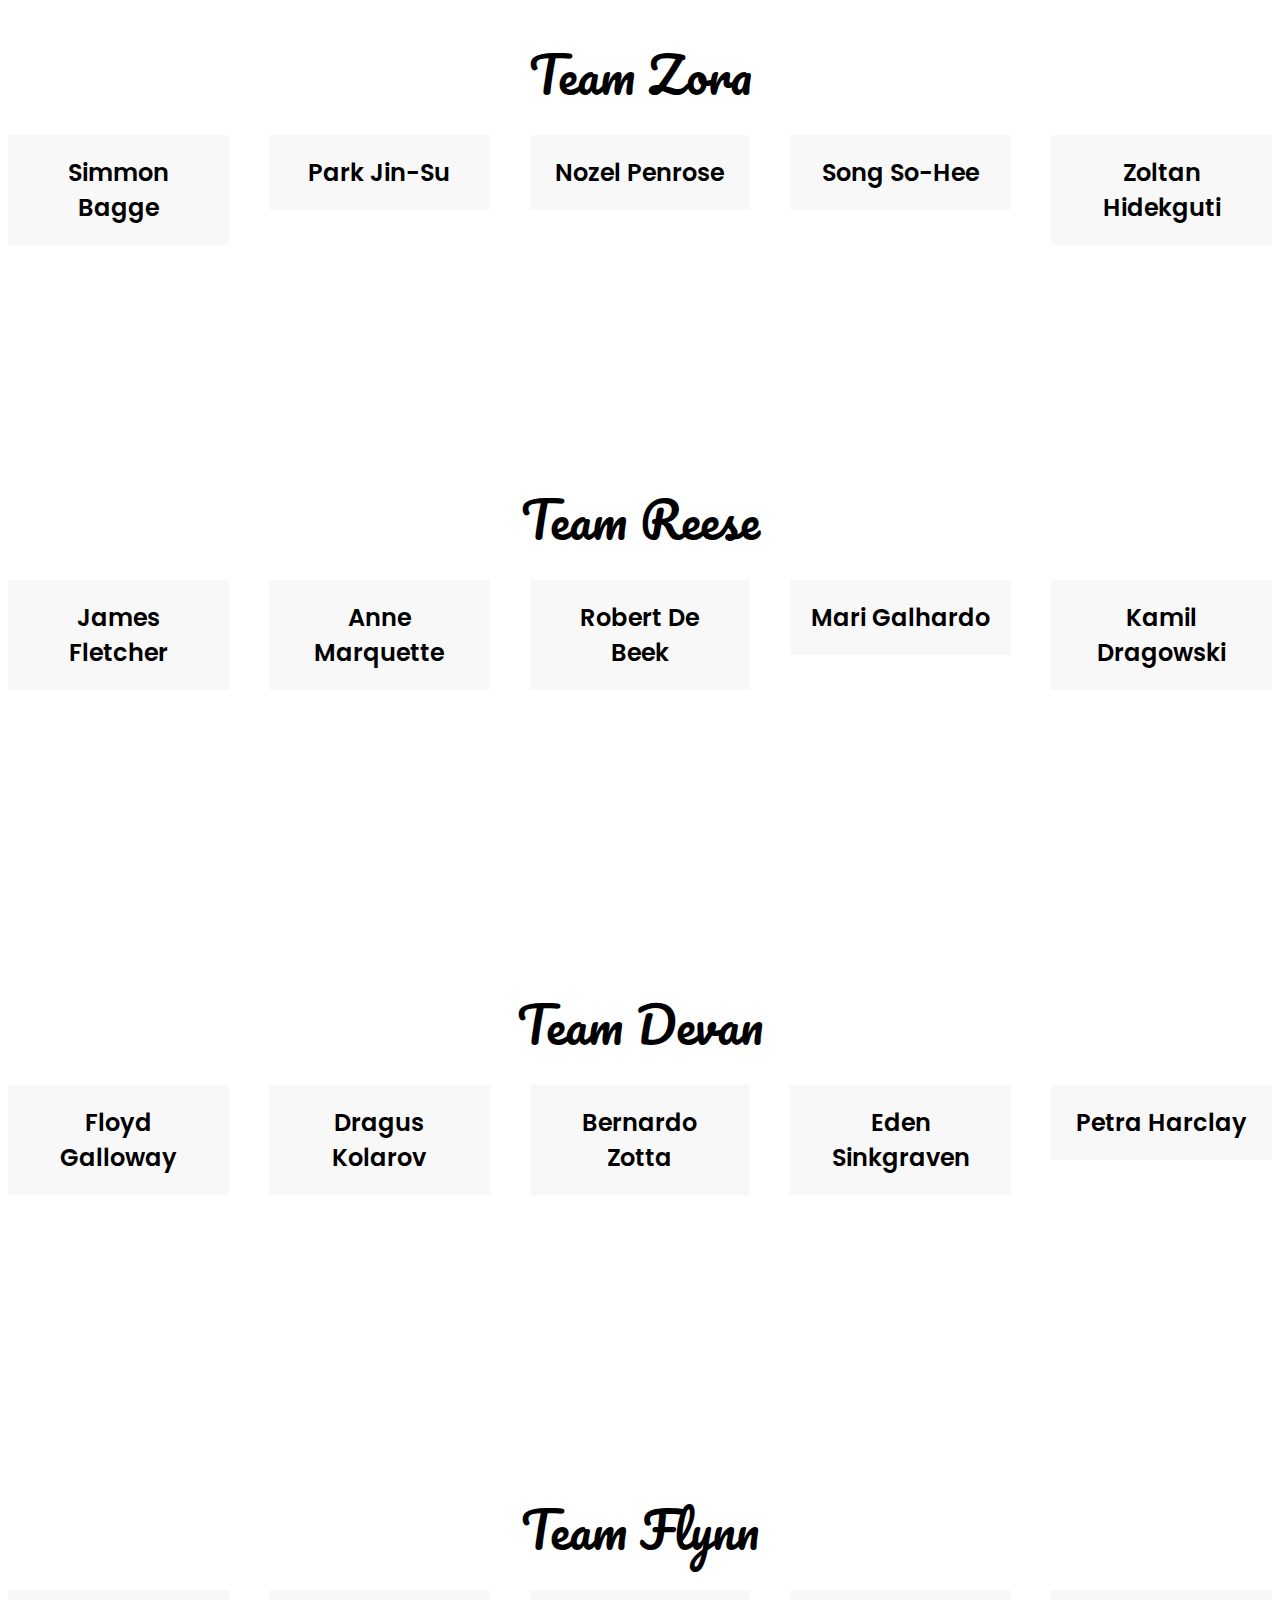
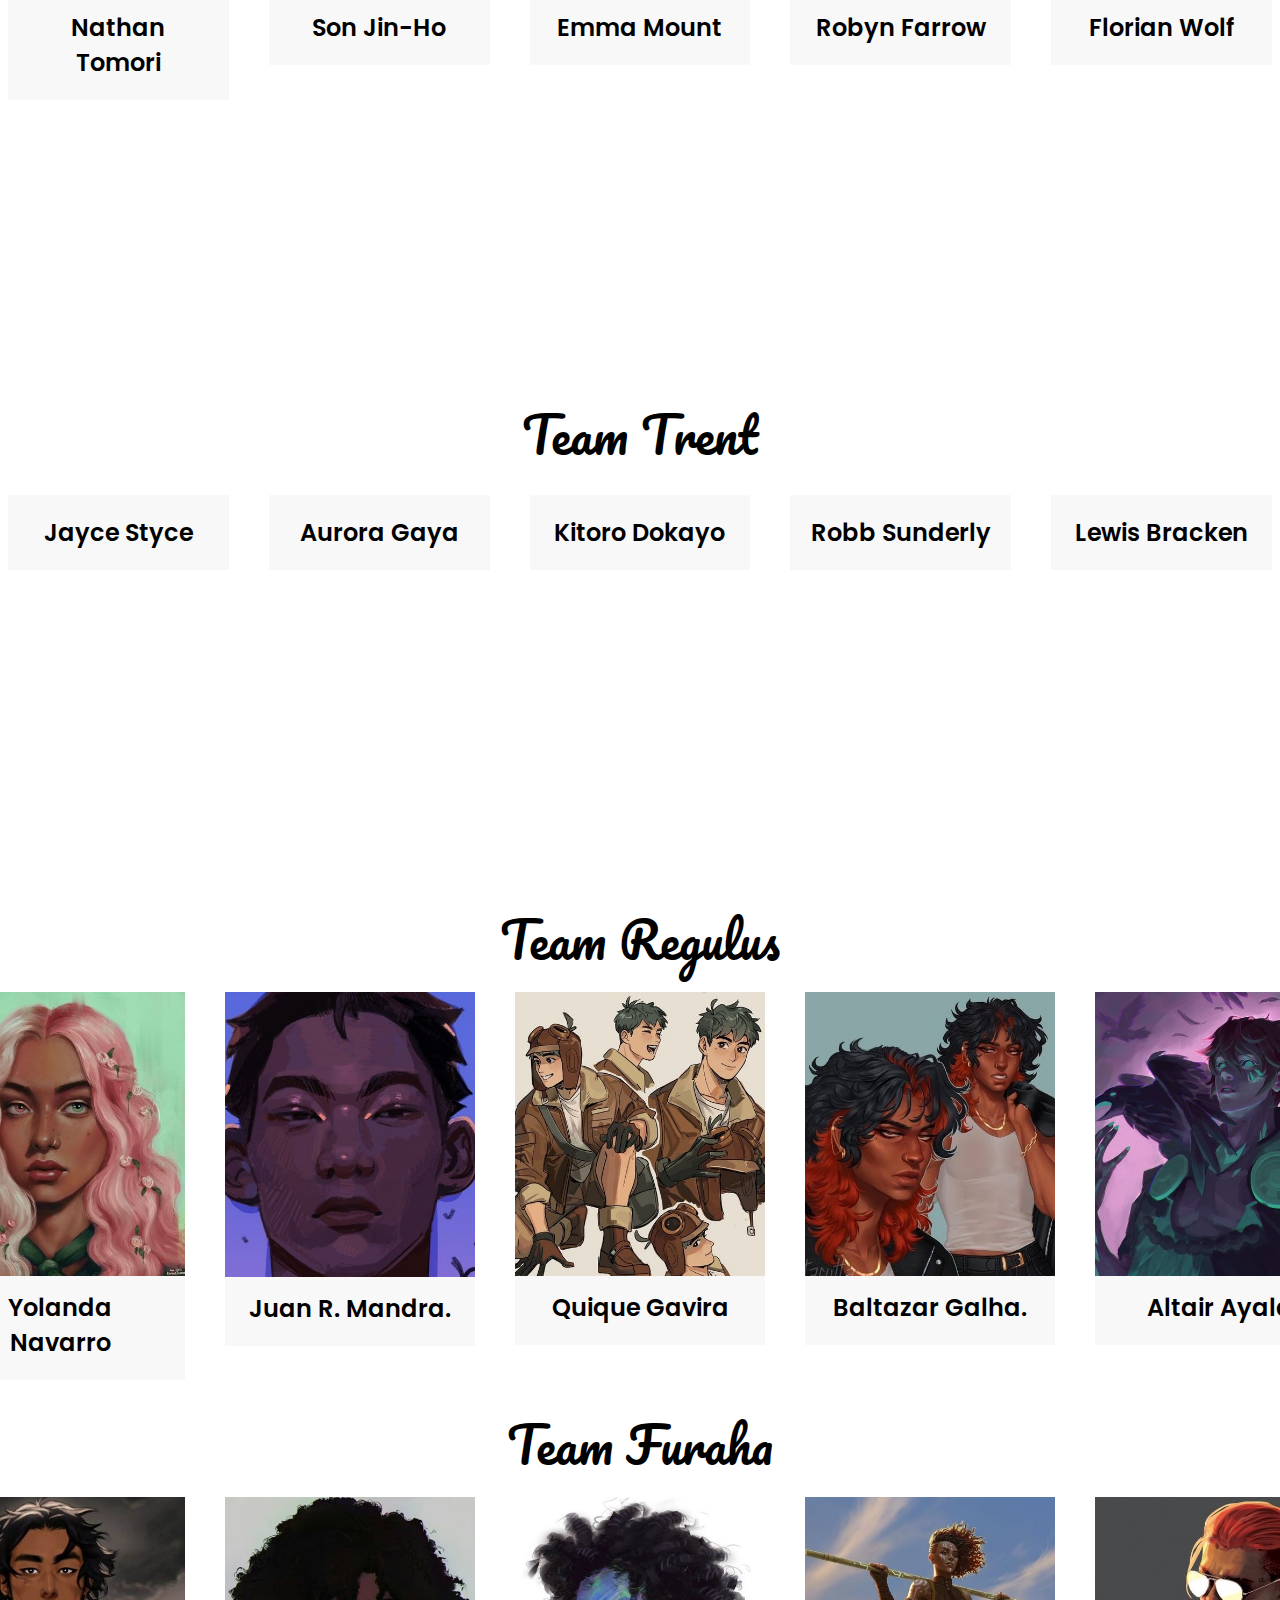
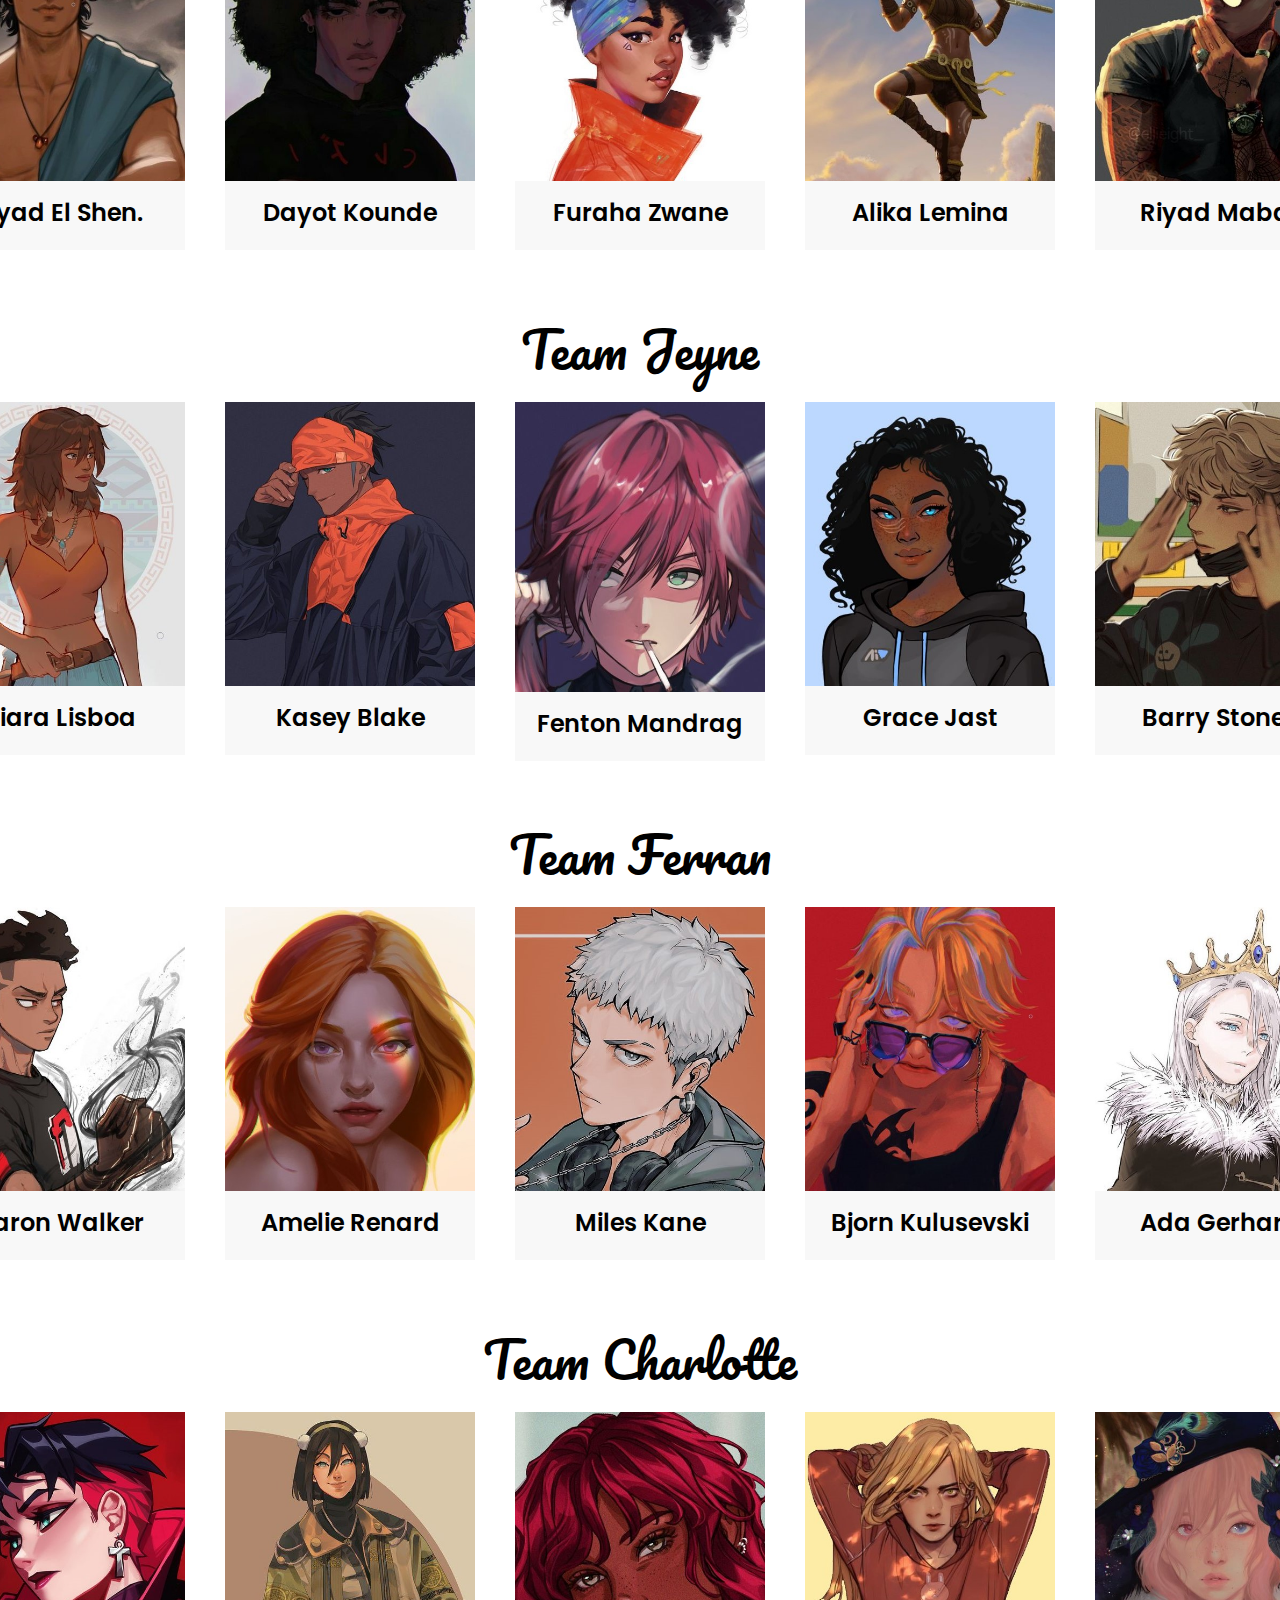
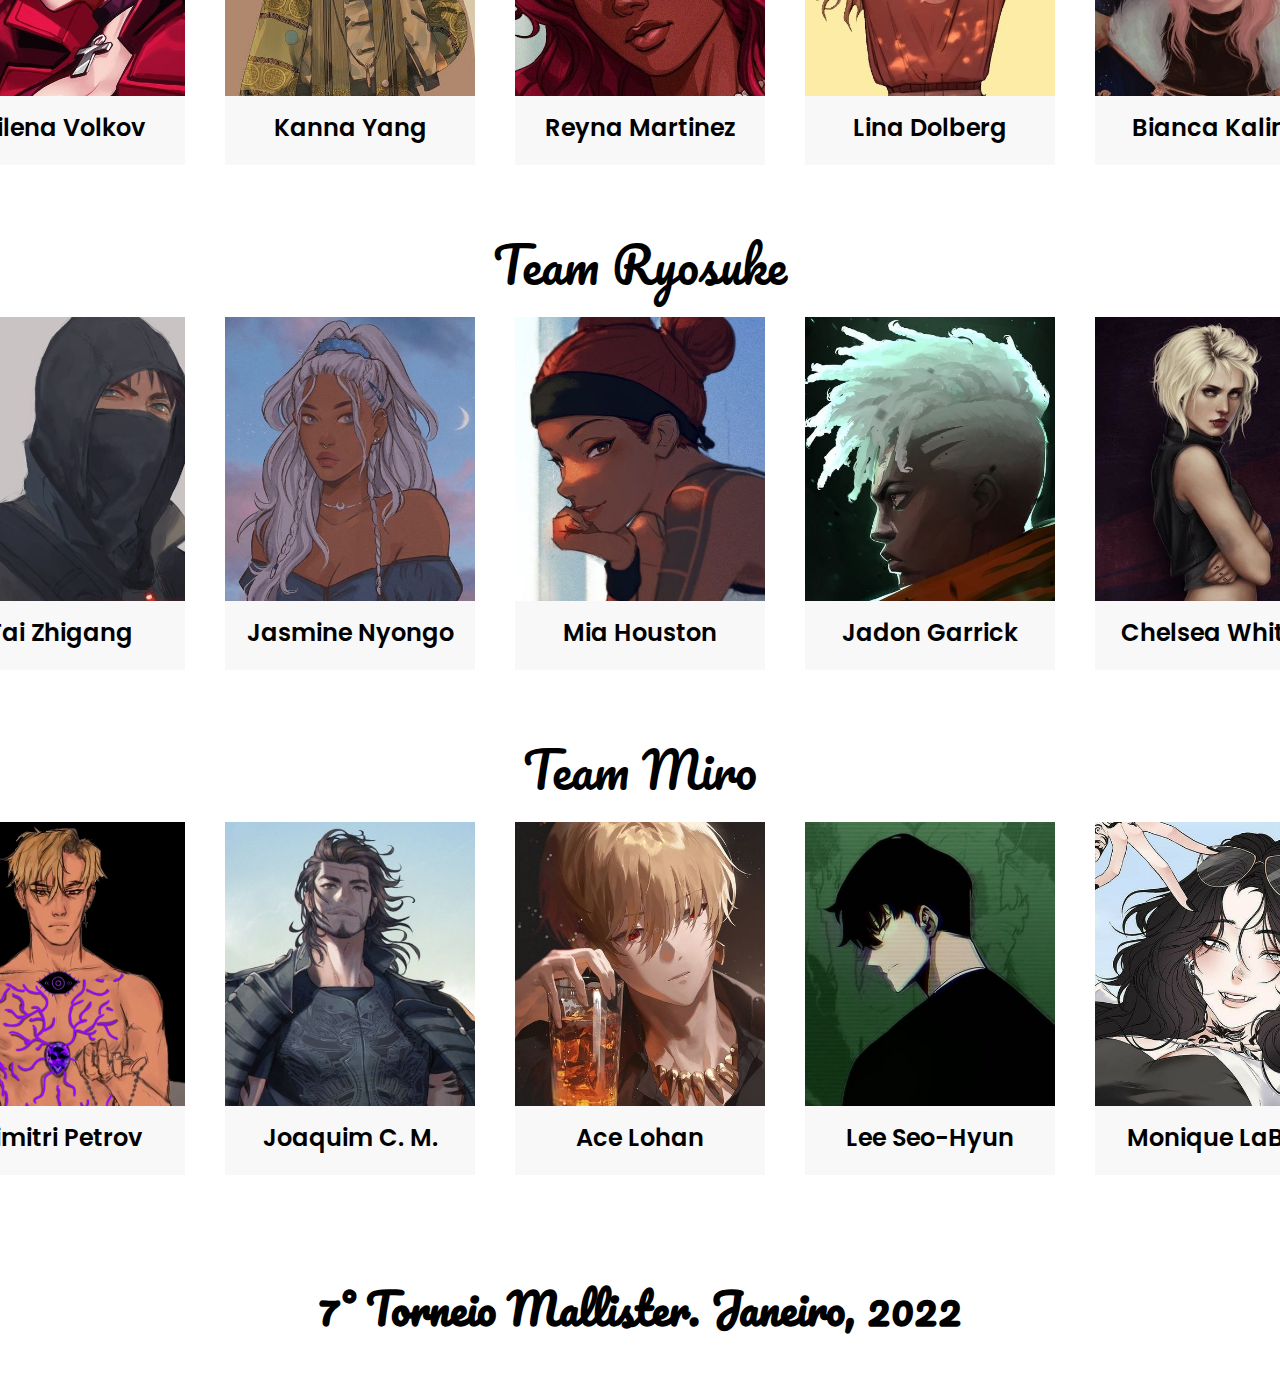
==== commit f6d9d0df: "Feat: Todos as Equipes" ====
--- a/pages/teams.html
+++ b/pages/teams.html
@@ -62,6 +62,7 @@
         </div>
  </section>
 
+
  <div id="modal-promocao" class="modal-container">
     <div class="modal">
         <button class="fechar">X</button>
@@ -74,7 +75,7 @@
         <div>
             <p class="p-ficha">"O Capitão do Time Zora. Um líder nato, nobre e orgulhoso capaz de criar estratégias brilhantes e ler as intenções e movimentos de seus adversários em questão de segundos. Nozel chega para provar de uma vez por todas o porquê foi por muito tempo considerado o semideus mais próximo dos Zodíacos". </p>
             <div class="mb-ficha-tecnica">
-                <strong class="strong-ficha">Data de Nascimento:</strong> <span class="span-ficha">22/09/2003</span> <br>
+                <strong class="strong-ficha">Data de Nascimento:</strong> <span class="span-ficha">22/09/2002</span> <br>
             </div>
             <div class="mb-ficha-tecnica">
                 <strong class="strong-ficha">Idade:</strong> <span class="span-ficha">19</span> <br>
@@ -90,19 +91,13 @@
             </div>
             <div class="mb-ficha-tecnica">
                 <strong class="strong-ficha">Classe(Meio-Sangue):</strong> <span class="span-ficha">Espadachim Arcano de Rank A</span> <br>
-            </div>
-            <div class="mb-ficha-tecnica">
-                <strong class="strong-ficha">Classe(D&D):</strong> <span class="span-ficha">Warlock Hexblade & Figther BattleMaster</span> <br>
-            </div>
-            <div class="mb-ficha-tecnica">
-                <strong class="strong-ficha">Magia Preferida:</strong> <span class="span-ficha">Eldritch Blast</span> <br>
-            </div>
-            <div class="mb-ficha-tecnica">
-                <strong class="strong-ficha">Item Mágico Assinatura:</strong> <span class="span-ficha">Fullwinter, A Inverno Sombrio</span> <br>
             </div>
        </div>         
     </div> 
 </div>
+
+
+
 
 <div id="modal-park" class="modal-container">
     <div class="modal">
@@ -116,7 +111,7 @@
         <div>
             <p class="p-ficha">"Um lutador ousado, com um talento nato nas artes marciais, Park é o terror dos magos e suportes de qualquer equipe. Com suas acrobacias mirabolantes e seus golpes explosivos, Park é do tipo que prefere resolver as coisas no improviso, rindo na cara do perigo e se divertindo com a mais adversa das situações confiando que pode resolver qualquer problema com sua magia astral de Psique."  </p>
             <div class="mb-ficha-tecnica">
-                <strong class="strong-ficha">Data de Nascimento:</strong> <span class="span-ficha">12/04/2003</span> <br>
+                <strong class="strong-ficha">Data de Nascimento:</strong> <span class="span-ficha">12/04/2002</span> <br>
             </div>
             <div class="mb-ficha-tecnica">
                 <strong class="strong-ficha">Idade:</strong> <span class="span-ficha">19</span> <br>
@@ -132,19 +127,14 @@
             </div>
             <div class="mb-ficha-tecnica">
                 <strong class="strong-ficha">Classe(Meio-Sangue):</strong> <span class="span-ficha">Caçador de Rank A</span> <br>
-            </div>
-            <div class="mb-ficha-tecnica">
-                <strong class="strong-ficha">Classe(D&D):</strong> <span class="span-ficha">Monk Astral Self</span> <br>
-            </div>
-            <div class="mb-ficha-tecnica">
-                <strong class="strong-ficha">Magia Preferida:</strong> <span class="span-ficha">Nenhuma</span> <br>
-            </div>
-            <div class="mb-ficha-tecnica">
-                <strong class="strong-ficha">Item Mágico Assinatura:</strong> <span class="span-ficha">Nenhum</span> <br>
             </div>
        </div>            
     </div> 
 </div>
+
+
+
+
 
  <div id="modal-simmon" class="modal-container">
     <div class="modal">
@@ -158,7 +148,7 @@
         <div>
             <p class="p-ficha">"O Coração do Time Zora, Simmon é tudo que se espera de um bom suporte. Com um vasta variedade de magias de cura, buffs e debuffs combinadas a uma visão de jogo primorosa, o jovem Simmon é o motor que define o ritmo de sua equipe. Empunhando sua Sunfyre Aegis, o garoto se torna uma muralha imutável, o escudo perfeito para seus companheiros"</p>
             <div class="mb-ficha-tecnica">
-                <strong class="strong-ficha">Data de Nascimento:</strong> <span class="span-ficha">22/12/2006</span> <br>
+                <strong class="strong-ficha">Data de Nascimento:</strong> <span class="span-ficha">22/12/2005</span> <br>
             </div>
             <div class="mb-ficha-tecnica">
                 <strong class="strong-ficha">Idade:</strong> <span class="span-ficha">16</span> <br>
@@ -174,19 +164,13 @@
             </div>
             <div class="mb-ficha-tecnica">
                 <strong class="strong-ficha">Classe(Meio-Sangue):</strong> <span class="span-ficha">Suporte de Rank A</span> <br>
-            </div>
-            <div class="mb-ficha-tecnica">
-                <strong class="strong-ficha">Classe(D&D):</strong> <span class="span-ficha">Rainbow Paladin & Life Cleric</span> <br>
-            </div>
-            <div class="mb-ficha-tecnica">
-                <strong class="strong-ficha">Magia Preferida:</strong> <span class="span-ficha">Beacon of Hope</span> <br>
-            </div>
-            <div class="mb-ficha-tecnica">
-                <strong class="strong-ficha">Item Mágico Assinatura:</strong> <span class="span-ficha">Sunfyre Aegis, A Alvorada Radiante</span> <br>
             </div>
        </div>            
     </div> 
 </div>  
+
+
+
 
 <div id="modal-song" class="modal-container">
     <div class="modal">
@@ -200,7 +184,7 @@
         <div>
             <p class="p-ficha">"Leve como o vento e precisa em seus golpes fatais, Song So-Hee é a especialista de maior calibre do Torneio Mallister. Uma mestra da furtividade e decisões rápidas ao enfrentar a filha de Éolo tenha os olhos sempre abertos e atentos aos mínimos detalhes e cuidado, qualquer deslize pode ser fatal e qualquer passo pode ser o último "</p>
             <div class="mb-ficha-tecnica">
-                <strong class="strong-ficha">Data de Nascimento:</strong> <span class="span-ficha">27/09/2004</span> <br>
+                <strong class="strong-ficha">Data de Nascimento:</strong> <span class="span-ficha">27/09/2003</span> <br>
             </div>
             <div class="mb-ficha-tecnica">
                 <strong class="strong-ficha">Idade:</strong> <span class="span-ficha">18</span> <br>
@@ -216,19 +200,13 @@
             </div>
             <div class="mb-ficha-tecnica">
                 <strong class="strong-ficha">Classe(Meio-Sangue):</strong> <span class="span-ficha">Especialista de Rank S</span> <br>
-            </div>
-            <div class="mb-ficha-tecnica">
-                <strong class="strong-ficha">Classe(D&D):</strong> <span class="span-ficha">Rogue Assassin</span> <br>
-            </div>
-            <div class="mb-ficha-tecnica">
-                <strong class="strong-ficha">Magia Preferida:</strong> <span class="span-ficha">Nenhuma</span> <br>
-            </div>
-            <div class="mb-ficha-tecnica">
-                <strong class="strong-ficha">Item Mágico Assinatura:</strong> <span class="span-ficha">Nenhum</span> <br>
             </div>
        </div>              
     </div> 
 </div>
+
+
+
 
 <div id="modal-zoltan" class="modal-container">
     <div class="modal">
@@ -242,10 +220,10 @@
         <div>
             <p class="p-ficha">"O Mago Rebelde do Chalé de Psique, Zoltan é o típico gênio preguiçoso, um amante da batalha de conceitos e da emoção de enfrentar adversários mais poderosos, o jovem Hidekguti já sentiu o gosto amargo da derrota ao ser eliminado nas semi-finais da 6° Edição. Armado com suas magias de chamas azuis vindas de seu infame Grimório e com uma nova equipe, Zoltan busca com um chama interior incessante a glória eterna ao qual ele quase alcançou uma vez"</p>
             <div class="mb-ficha-tecnica">
-                <strong class="strong-ficha">Data de Nascimento:</strong> <span class="span-ficha">07/05/2003</span> <br>
-            </div>
-            <div class="mb-ficha-tecnica">
-                <strong class="strong-ficha">Idade:</strong> <span class="span-ficha">19</span> <br>
+                <strong class="strong-ficha">Data de Nascimento:</strong> <span class="span-ficha">07/05/2001</span> <br>
+            </div>
+            <div class="mb-ficha-tecnica">
+                <strong class="strong-ficha">Idade:</strong> <span class="span-ficha">20</span> <br>
             </div>
             <div class="mb-ficha-tecnica">
                 <strong class="strong-ficha">Local de Nascimento:</strong> <span class="span-ficha">Gyor, Hungria</span> <br>
@@ -258,15 +236,6 @@
             </div>
             <div class="mb-ficha-tecnica">
                 <strong class="strong-ficha">Classe(Meio-Sangue):</strong> <span class="span-ficha">Mago de Rank S</span> <br>
-            </div>
-            <div class="mb-ficha-tecnica">
-                <strong class="strong-ficha">Classe(D&D):</strong> <span class="span-ficha">Transmutation Wizard</span> <br>
-            </div>
-            <div class="mb-ficha-tecnica">
-                <strong class="strong-ficha">Magia Preferida:</strong> <span class="span-ficha">Bigby's Hand</span> <br>
-            </div>
-            <div class="mb-ficha-tecnica">
-                <strong class="strong-ficha">Item Mágico Assinatura:</strong> <span class="span-ficha">Grimório das Almas</span> <br>
             </div>
        </div>              
     </div> 
@@ -333,8 +302,6 @@
         
     </section>
     
-    <h2 class="h2-timer">Próxima Equipe em: 48hrs</h2>
-
 
     <div id="modal-james" class="modal-container">
         <div class="modal">
@@ -348,7 +315,7 @@
             <div>
                 <p class="p-ficha">"Descrição". </p>
                 <div class="mb-ficha-tecnica">
-                    <strong class="strong-ficha">Data de Nascimento:</strong> <span class="span-ficha">13/03/2004</span> <br>
+                    <strong class="strong-ficha">Data de Nascimento:</strong> <span class="span-ficha">13/03/2003</span> <br>
                 </div>
                 <div class="mb-ficha-tecnica">
                     <strong class="strong-ficha">Idade:</strong> <span class="span-ficha">18</span> <br>
@@ -360,20 +327,11 @@
                     <strong class="strong-ficha">Altura:</strong> <span class="span-ficha">1.79</span> <br>
                 </div>
                 <div class="mb-ficha-tecnica">
-                    <strong class="strong-ficha">Chalé:</strong> <span class="span-ficha">Despina</span> <br>
+                    <strong class="strong-ficha">Chalé:</strong> <span class="span-ficha">Melinoe</span> <br>
                 </div>
                 <div class="mb-ficha-tecnica">
                     <strong class="strong-ficha">Classe(Meio-Sangue):</strong> <span class="span-ficha">Invocador de Rank A</span> <br>
                 </div>
-                <div class="mb-ficha-tecnica">
-                    <strong class="strong-ficha">Classe(D&D):</strong> <span class="span-ficha">Warlock Ghost Master & Figther Cavalier </span> <br>
-                </div>
-                <div class="mb-ficha-tecnica">
-                    <strong class="strong-ficha">Magia Preferida:</strong> <span class="span-ficha">Shadow of Moil</span> <br>
-                </div>
-                <div class="mb-ficha-tecnica">
-                    <strong class="strong-ficha">Item Mágico Assinatura:</strong> <span class="span-ficha">Nenhum</span> <br>
-                </div>
            </div>         
         </div> 
     </div>
@@ -391,10 +349,10 @@
             <div>
                 <p class="p-ficha">"Descrição". </p>
                 <div class="mb-ficha-tecnica">
-                    <strong class="strong-ficha">Data de Nascimento:</strong> <span class="span-ficha">20/10/2004</span> <br>
-                </div>
-                <div class="mb-ficha-tecnica">
-                    <strong class="strong-ficha">Idade:</strong> <span class="span-ficha">18</span> <br>
+                    <strong class="strong-ficha">Data de Nascimento:</strong> <span class="span-ficha">20/10/2002</span> <br>
+                </div>
+                <div class="mb-ficha-tecnica">
+                    <strong class="strong-ficha">Idade:</strong> <span class="span-ficha">19</span> <br>
                 </div>
                 <div class="mb-ficha-tecnica">
                     <strong class="strong-ficha">Local de Nascimento:</strong> <span class="span-ficha">Nice, França</span> <br>
@@ -408,15 +366,6 @@
                 <div class="mb-ficha-tecnica">
                     <strong class="strong-ficha">Classe(Meio-Sangue):</strong> <span class="span-ficha">Suporte de Rank A</span> <br>
                 </div>
-                <div class="mb-ficha-tecnica">
-                    <strong class="strong-ficha">Classe(D&D):</strong> <span class="span-ficha">Celestial Warlock & Lore Bard</span> <br>
-                </div>
-                <div class="mb-ficha-tecnica">
-                    <strong class="strong-ficha">Magia Preferida:</strong> <span class="span-ficha">Guiding Bolt</span> <br>
-                </div>
-                <div class="mb-ficha-tecnica">
-                    <strong class="strong-ficha">Item Mágico Assinatura:</strong> <span class="span-ficha">Nenhum</span> <br>
-                </div>
            </div>         
         </div> 
     </div>
@@ -434,7 +383,7 @@
             <div>
                 <p class="p-ficha">"Descrição". </p>
                 <div class="mb-ficha-tecnica">
-                    <strong class="strong-ficha">Data de Nascimento:</strong> <span class="span-ficha">07/07/2003</span> <br>
+                    <strong class="strong-ficha">Data de Nascimento:</strong> <span class="span-ficha">07/07/2002</span> <br>
                 </div>
                 <div class="mb-ficha-tecnica">
                     <strong class="strong-ficha">Idade:</strong> <span class="span-ficha">19</span> <br>
@@ -451,15 +400,6 @@
                 <div class="mb-ficha-tecnica">
                     <strong class="strong-ficha">Classe(Meio-Sangue):</strong> <span class="span-ficha">Atirador de Rank A</span> <br>
                 </div>
-                <div class="mb-ficha-tecnica">
-                    <strong class="strong-ficha">Classe(D&D):</strong> <span class="span-ficha">Figther Gunslinger & Artificer Battle Smith </span> <br>
-                </div>
-                <div class="mb-ficha-tecnica">
-                    <strong class="strong-ficha">Magia Preferida:</strong> <span class="span-ficha">Faerie Fire</span> <br>
-                </div>
-                <div class="mb-ficha-tecnica">
-                    <strong class="strong-ficha">Item Mágico Assinatura:</strong> <span class="span-ficha">Asa-Altiva & Manopla de Siegfried</span> <br>
-                </div>
            </div>         
         </div> 
     </div>
@@ -478,7 +418,7 @@
             <div>
                 <p class="p-ficha">"Descrição". </p>
                 <div class="mb-ficha-tecnica">
-                    <strong class="strong-ficha">Data de Nascimento:</strong> <span class="span-ficha">13/08/2002</span> <br>
+                    <strong class="strong-ficha">Data de Nascimento:</strong> <span class="span-ficha">13/08/2001</span> <br>
                 </div>
                 <div class="mb-ficha-tecnica">
                     <strong class="strong-ficha">Idade:</strong> <span class="span-ficha">20</span> <br>
@@ -494,15 +434,6 @@
                 </div>
                 <div class="mb-ficha-tecnica">
                     <strong class="strong-ficha">Classe(Meio-Sangue):</strong> <span class="span-ficha">Suporte de Rank S</span> <br>
-                </div>
-                <div class="mb-ficha-tecnica">
-                    <strong class="strong-ficha">Classe(D&D):</strong> <span class="span-ficha">Eloquence Bard & Trickery Cleric</span> <br>
-                </div>
-                <div class="mb-ficha-tecnica">
-                    <strong class="strong-ficha">Magia Preferida:</strong> <span class="span-ficha">Beacon of Hope</span> <br>
-                </div>
-                <div class="mb-ficha-tecnica">
-                    <strong class="strong-ficha">Item Mágico Assinatura:</strong> <span class="span-ficha">Nenhum</span> <br>
                 </div>
            </div>         
         </div> 
@@ -521,7 +452,7 @@
             <div>
                 <p class="p-ficha">"Descrição". </p>
                 <div class="mb-ficha-tecnica">
-                    <strong class="strong-ficha">Data de Nascimento:</strong> <span class="span-ficha">19/09/2003</span> <br>
+                    <strong class="strong-ficha">Data de Nascimento:</strong> <span class="span-ficha">19/09/2002</span> <br>
                 </div>
                 <div class="mb-ficha-tecnica">
                     <strong class="strong-ficha">Idade:</strong> <span class="span-ficha">19</span> <br>
@@ -538,24 +469,2326 @@
                 <div class="mb-ficha-tecnica">
                     <strong class="strong-ficha">Classe(Meio-Sangue):</strong> <span class="span-ficha">Atirador de Rank S</span> <br>
                 </div>
-                <div class="mb-ficha-tecnica">
-                    <strong class="strong-ficha">Classe(D&D):</strong> <span class="span-ficha"> Figther Arcane Archer & Ranger Monster Slayer</span> <br>
-                </div>
-                <div class="mb-ficha-tecnica">
-                    <strong class="strong-ficha">Magia Preferida:</strong> <span class="span-ficha">Pass Without Trace</span> <br>
-                </div>
-                <div class="mb-ficha-tecnica">
-                    <strong class="strong-ficha">Item Mágico Assinatura:</strong> <span class="span-ficha">Alcanceleste, A Herdeira de Alicórnio</span> <br>
-                </div>
-           </div>         
-        </div> 
-    </div>
-
-
-    
+           </div>         
+        </div> 
+    </div>
+
+
+
+    <!--TEAM DEVAN-->
+    
+    <header>
+        <h1 class="title-teams team-devan">Team Devan</h1>
+    </header>
+
+
+    <section class="sec-cards">
+
+             <div id="floyd" class="cards">
+            <img class="img-nozel" src="../img/floyd.jpg" alt="">
+            <div class="div-names-cards">
+               <h3 class="h3-cards">Floyd Galloway</h3>
+            </div>
+        </div> 
+
+
+        <div id="dragus" class="cards park-modal">
+            <img class="img-nozel" src="../img/dragus.jpg" alt="">
+            <div class="div-names-cards">
+               <h3 class="h3-cards">Dragus Kolarov</h3>
+            </div>
+        </div>
+
+        
+        <div id="bernardo" class="cards nozel-modal">
+            <img class="img-nozel" src="../img/dai.jpg" alt="">
+            <div class="div-names-cards">
+               <h3 class="h3-cards">Bernardo Zotta</h3>
+            </div>
+        </div>
+
+    
+
+        <div  id="eden"  class="cards">
+            <img class="img-nozel" src="../img/eden.jpg" alt="">
+            <div class="div-names-cards">
+               <h3 class="h3-cards">Eden Sinkgraven</h3>
+            </div>
+        </div>
+
+        <div id="petra" class="cards">
+            <img class="img-nozel" src="../img/petra.jpg" alt="">
+            <div class="div-names-cards">
+               <h3 class="h3-cards">Petra Harclay</h3>
+            </div>
+        </div>      
+        
+    </section>
+
+    <div id="modal-floyd" class="modal-container">
+        <div class="modal">
+            <button class="fechar">X</button>
+           <div class="div-flag">
+            <img class="flag-modal"  src="../img/ireland.png" alt="">
+           </div>
+           <div class="div-name"> 
+            <h4 class="name-modal">Floyd Galloway</h4>
+            </div>
+            <div>
+                <p class="p-ficha">"Descrição". </p>
+                <div class="mb-ficha-tecnica">
+                    <strong class="strong-ficha">Data de Nascimento:</strong> <span class="span-ficha"> 25/12/2001</span> <br>
+                </div>
+                <div class="mb-ficha-tecnica">
+                    <strong class="strong-ficha">Idade:</strong> <span class="span-ficha">20</span> <br>
+                </div>
+                <div class="mb-ficha-tecnica">
+                    <strong class="strong-ficha">Local de Nascimento:</strong> <span class="span-ficha">Cork, Irlanda</span> <br>
+                </div>
+                <div class="mb-ficha-tecnica">
+                    <strong class="strong-ficha">Altura:</strong> <span class="span-ficha">1.85</span> <br>
+                </div>
+                <div class="mb-ficha-tecnica">
+                    <strong class="strong-ficha">Chalé:</strong> <span class="span-ficha">Hipnos</span> <br>
+                </div>
+                <div class="mb-ficha-tecnica">
+                    <strong class="strong-ficha">Classe(Meio-Sangue):</strong> <span class="span-ficha">Atirador Arcano de Rank S</span> <br>
+                </div>
+           </div>         
+        </div> 
+    </div>
+
+
+
+    <div id="modal-dragus" class="modal-container">
+        <div class="modal">
+            <button class="fechar">X</button>
+           <div class="div-flag">
+            <img class="flag-modal"  src="../img/slovakia .png" alt="">
+           </div>
+           <div class="div-name"> 
+            <h4 class="name-modal">Dragus Kolarov</h4>
+            </div>
+            <div>
+                <p class="p-ficha">"Descrição". </p>
+                <div class="mb-ficha-tecnica">
+                    <strong class="strong-ficha">Data de Nascimento:</strong> <span class="span-ficha"> 07/08/2002</span> <br>
+                </div>
+                <div class="mb-ficha-tecnica">
+                    <strong class="strong-ficha">Idade:</strong> <span class="span-ficha">19</span> <br>
+                </div>
+                <div class="mb-ficha-tecnica">
+                    <strong class="strong-ficha">Local de Nascimento:</strong> <span class="span-ficha">Bratislava, Eslováquia</span> <br>
+                </div>
+                <div class="mb-ficha-tecnica">
+                    <strong class="strong-ficha">Altura:</strong> <span class="span-ficha"> 1.89</span> <br>
+                </div>
+                <div class="mb-ficha-tecnica">
+                    <strong class="strong-ficha">Chalé:</strong> <span class="span-ficha">Nemêsis</span> <br>
+                </div>
+                <div class="mb-ficha-tecnica">
+                    <strong class="strong-ficha">Classe(Meio-Sangue):</strong> <span class="span-ficha">Caçador de Rank S</span> <br>
+                </div>
+           </div>         
+        </div> 
+    </div>
+
+
+
+    <div id="modal-bernardo" class="modal-container">
+        <div class="modal">
+            <button class="fechar">X</button>
+           <div class="div-flag">
+            <img class="flag-modal"  src="../img/brazil.png" alt="">
+           </div>
+           <div class="div-name"> 
+            <h4 class="name-modal">Bernardo Zotta</h4>
+            </div>
+            <div>
+                <p class="p-ficha">"Descrição". </p>
+                <div class="mb-ficha-tecnica">
+                    <strong class="strong-ficha">Data de Nascimento:</strong> <span class="span-ficha"> 20/09/2001</span> <br>
+                </div>
+                <div class="mb-ficha-tecnica">
+                    <strong class="strong-ficha">Idade:</strong> <span class="span-ficha">20</span> <br>
+                </div>
+                <div class="mb-ficha-tecnica">
+                    <strong class="strong-ficha">Local de Nascimento:</strong> <span class="span-ficha">Porto Alegre, Brasil</span> <br>
+                </div>
+                <div class="mb-ficha-tecnica">
+                    <strong class="strong-ficha">Altura:</strong> <span class="span-ficha"> 1.83</span> <br>
+                </div>
+                <div class="mb-ficha-tecnica">
+                    <strong class="strong-ficha">Chalé:</strong> <span class="span-ficha">Eólo</span> <br>
+                </div>
+                <div class="mb-ficha-tecnica">
+                    <strong class="strong-ficha">Classe(Meio-Sangue):</strong> <span class="span-ficha">Mago de Rank S</span> <br>
+                </div>
+           </div>         
+        </div> 
+    </div>
+
+
+    <div id="modal-eden" class="modal-container">
+        <div class="modal">
+            <button class="fechar">X</button>
+           <div class="div-flag">
+            <img class="flag-modal"  src="../img/netherlands.png" alt="">
+           </div>
+           <div class="div-name"> 
+            <h4 class="name-modal">Eden Sinkgraven</h4>
+            </div>
+            <div>
+                <p class="p-ficha">"Descrição". </p>
+                <div class="mb-ficha-tecnica">
+                    <strong class="strong-ficha">Data de Nascimento:</strong> <span class="span-ficha"> 12/02/2004</span> <br>
+                </div>
+                <div class="mb-ficha-tecnica">
+                    <strong class="strong-ficha">Idade:</strong> <span class="span-ficha">17</span> <br>
+                </div>
+                <div class="mb-ficha-tecnica">
+                    <strong class="strong-ficha">Local de Nascimento:</strong> <span class="span-ficha">Lisse, Holanda</span> <br>
+                </div>
+                <div class="mb-ficha-tecnica">
+                    <strong class="strong-ficha">Altura:</strong> <span class="span-ficha">  1.73</span> <br>
+                </div>
+                <div class="mb-ficha-tecnica">
+                    <strong class="strong-ficha">Chalé:</strong> <span class="span-ficha">Íris</span> <br>
+                </div>
+                <div class="mb-ficha-tecnica">
+                    <strong class="strong-ficha">Classe(Meio-Sangue):</strong> <span class="span-ficha">Mago de Rank A</span> <br>
+                </div>
+           </div>         
+        </div> 
+    </div>
+
+
+    <div id="modal-petra" class="modal-container">
+        <div class="modal">
+            <button class="fechar">X</button>
+           <div class="div-flag">
+            <img class="flag-modal"  src="../img/us.png" alt="">
+           </div>
+           <div class="div-name"> 
+            <h4 class="name-modal">Petra Harclay</h4>
+            </div>
+            <div>
+                <p class="p-ficha">"Descrição". </p>
+                <div class="mb-ficha-tecnica">
+                    <strong class="strong-ficha">Data de Nascimento:</strong> <span class="span-ficha"> 20/12/2002</span> <br>
+                </div>
+                <div class="mb-ficha-tecnica">
+                    <strong class="strong-ficha">Idade:</strong> <span class="span-ficha">19</span> <br>
+                </div>
+                <div class="mb-ficha-tecnica">
+                    <strong class="strong-ficha">Local de Nascimento:</strong> <span class="span-ficha">Philadelphia, Pensilvânia, EUA</span> <br>
+                </div>
+                <div class="mb-ficha-tecnica">
+                    <strong class="strong-ficha">Altura:</strong> <span class="span-ficha">  1.65</span> <br>
+                </div>
+                <div class="mb-ficha-tecnica">
+                    <strong class="strong-ficha">Chalé:</strong> <span class="span-ficha">Atena</span> <br>
+                </div>
+                <div class="mb-ficha-tecnica">
+                    <strong class="strong-ficha">Classe(Meio-Sangue):</strong> <span class="span-ficha">Suporte de Rank A</span> <br>
+                </div>
+           </div>         
+        </div> 
+    </div>
+
+
+
+
+
+    <!--TEAM FLYNN-->
+    
+    <header>
+        <h1 class="title-teams team-devan">Team Flynn</h1>
+    </header>
+
+
+    <section class="sec-cards">
+
+             <div id="nathan" class="cards">
+            <img class="img-nozel" src="../img/nathan.jpg" alt="">
+            <div class="div-names-cards">
+               <h3 class="h3-cards">Nathan Tomori</h3>
+            </div>
+        </div> 
+
+
+        <div id="son" class="cards park-modal">
+            <img class="img-nozel" src="../img/son.jpg" alt="">
+            <div class="div-names-cards">
+               <h3 class="h3-cards">Son Jin-Ho</h3>
+            </div>
+        </div>
+
+        
+        <div id="emma" class="cards nozel-modal">
+            <img class="img-nozel" src="../img/emma.jpg" alt="">
+            <div class="div-names-cards">
+               <h3 class="h3-cards">Emma Mount</h3>
+            </div>
+        </div>
+
+    
+
+        <div  id="robyn"  class="cards">
+            <img class="img-nozel" src="../img/robyn.jpg" alt="">
+            <div class="div-names-cards">
+               <h3 class="h3-cards">Robyn Farrow</h3>
+            </div>
+        </div>
+
+        <div id="florian" class="cards">
+            <img class="img-nozel" src="../img/florian.jpg" alt="">
+            <div class="div-names-cards">
+               <h3 class="h3-cards">Florian Wolf</h3>
+            </div>
+        </div>      
+        
+    </section>
+
+
+    <div id="modal-nathan" class="modal-container">
+        <div class="modal">
+            <button class="fechar">X</button>
+           <div class="div-flag">
+            <img class="flag-modal"  src="../img/united-kingdom.png" alt="">
+           </div>
+           <div class="div-name"> 
+            <h4 class="name-modal">Nathan Tomori</h4>
+            </div>
+            <div>
+                <p class="p-ficha">"Descrição". </p>
+                <div class="mb-ficha-tecnica">
+                    <strong class="strong-ficha">Data de Nascimento:</strong> <span class="span-ficha"> 16/04/2001</span> <br>
+                </div>
+                <div class="mb-ficha-tecnica">
+                    <strong class="strong-ficha">Idade:</strong> <span class="span-ficha">20</span> <br>
+                </div>
+                <div class="mb-ficha-tecnica">
+                    <strong class="strong-ficha">Local de Nascimento:</strong> <span class="span-ficha">Liverpool, Inglaterra</span> <br>
+                </div>
+                <div class="mb-ficha-tecnica">
+                    <strong class="strong-ficha">Altura:</strong> <span class="span-ficha">  1.77</span> <br>
+                </div>
+                <div class="mb-ficha-tecnica">
+                    <strong class="strong-ficha">Chalé:</strong> <span class="span-ficha">Hécate</span> <br>
+                </div>
+                <div class="mb-ficha-tecnica">
+                    <strong class="strong-ficha">Classe(Meio-Sangue):</strong> <span class="span-ficha">Mago de Rank S</span> <br>
+                </div>
+           </div>         
+        </div> 
+    </div>
+
+
+
+    <div id="modal-son" class="modal-container">
+        <div class="modal">
+            <button class="fechar">X</button>
+           <div class="div-flag">
+            <img class="flag-modal"  src="../img/sk.png" alt="">
+           </div>
+           <div class="div-name"> 
+            <h4 class="name-modal">Son Jin-Ho</h4>
+            </div>
+            <div>
+                <p class="p-ficha">"Descrição". </p>
+                <div class="mb-ficha-tecnica">
+                    <strong class="strong-ficha">Data de Nascimento:</strong> <span class="span-ficha"> 10/07/2001</span> <br>
+                </div>
+                <div class="mb-ficha-tecnica">
+                    <strong class="strong-ficha">Idade:</strong> <span class="span-ficha">20</span> <br>
+                </div>
+                <div class="mb-ficha-tecnica">
+                    <strong class="strong-ficha">Local de Nascimento:</strong> <span class="span-ficha">Seul, Coréia do Sul</span> <br>
+                </div>
+                <div class="mb-ficha-tecnica">
+                    <strong class="strong-ficha">Altura:</strong> <span class="span-ficha">  1.81</span> <br>
+                </div>
+                <div class="mb-ficha-tecnica">
+                    <strong class="strong-ficha">Chalé:</strong> <span class="span-ficha">Nike</span> <br>
+                </div>
+                <div class="mb-ficha-tecnica">
+                    <strong class="strong-ficha">Classe(Meio-Sangue):</strong> <span class="span-ficha">Atirador de Rank A </span> <br>
+                </div>
+           </div>         
+        </div> 
+    </div>
+
+
+
+    <div id="modal-emma" class="modal-container">
+        <div class="modal">
+            <button class="fechar">X</button>
+           <div class="div-flag">
+            <img class="flag-modal"  src="../img/united-kingdom.png" alt="">
+           </div>
+           <div class="div-name"> 
+            <h4 class="name-modal">Emma Mount</h4>
+            </div>
+            <div>
+                <p class="p-ficha">"Descrição". </p>
+                <div class="mb-ficha-tecnica">
+                    <strong class="strong-ficha">Data de Nascimento:</strong> <span class="span-ficha"> 22/06/2002</span> <br>
+                </div>
+                <div class="mb-ficha-tecnica">
+                    <strong class="strong-ficha">Idade:</strong> <span class="span-ficha">19</span> <br>
+                </div>
+                <div class="mb-ficha-tecnica">
+                    <strong class="strong-ficha">Local de Nascimento:</strong> <span class="span-ficha">Bristol, Inglaterra </span> <br>
+                </div>
+                <div class="mb-ficha-tecnica">
+                    <strong class="strong-ficha">Altura:</strong> <span class="span-ficha">  1.67</span> <br>
+                </div>
+                <div class="mb-ficha-tecnica">
+                    <strong class="strong-ficha">Chalé:</strong> <span class="span-ficha">Hermes</span> <br>
+                </div>
+                <div class="mb-ficha-tecnica">
+                    <strong class="strong-ficha">Classe(Meio-Sangue):</strong> <span class="span-ficha">Especialista de Rank A </span> <br>
+                </div>
+           </div>         
+        </div> 
+    </div>
+
+
+
+    <div id="modal-robyn" class="modal-container">
+        <div class="modal">
+            <button class="fechar">X</button>
+           <div class="div-flag">
+            <img class="flag-modal"  src="../img/wales.png" alt="">
+           </div>
+           <div class="div-name"> 
+            <h4 class="name-modal">Robyn Farrow</h4>
+            </div>
+            <div>
+                <p class="p-ficha">"Descrição". </p>
+                <div class="mb-ficha-tecnica">
+                    <strong class="strong-ficha">Data de Nascimento:</strong> <span class="span-ficha"> 31/10/2001</span> <br>
+                </div>
+                <div class="mb-ficha-tecnica">
+                    <strong class="strong-ficha">Idade:</strong> <span class="span-ficha">20</span> <br>
+                </div>
+                <div class="mb-ficha-tecnica">
+                    <strong class="strong-ficha">Local de Nascimento:</strong> <span class="span-ficha">Swansea, País de Gales </span> <br>
+                </div>
+                <div class="mb-ficha-tecnica">
+                    <strong class="strong-ficha">Altura:</strong> <span class="span-ficha">  1.73</span> <br>
+                </div>
+                <div class="mb-ficha-tecnica">
+                    <strong class="strong-ficha">Chalé:</strong> <span class="span-ficha">Apolo</span> <br>
+                </div>
+                <div class="mb-ficha-tecnica">
+                    <strong class="strong-ficha">Classe(Meio-Sangue):</strong> <span class="span-ficha">Suporte de Rank A</span> <br>
+                </div>
+           </div>         
+        </div> 
+    </div>
+
+
+
+    
+    <div id="modal-florian" class="modal-container">
+        <div class="modal">
+            <button class="fechar">X</button>
+           <div class="div-flag">
+            <img class="flag-modal"  src="../img/germany.png" alt="">
+           </div>
+           <div class="div-name"> 
+            <h4 class="name-modal">Florian Wolf</h4>
+            </div>
+            <div>
+                <p class="p-ficha">"Descrição". </p>
+                <div class="mb-ficha-tecnica">
+                    <strong class="strong-ficha">Data de Nascimento:</strong> <span class="span-ficha"> 20/11/2003</span> <br>
+                </div>
+                <div class="mb-ficha-tecnica">
+                    <strong class="strong-ficha">Idade:</strong> <span class="span-ficha">18</span> <br>
+                </div>
+                <div class="mb-ficha-tecnica">
+                    <strong class="strong-ficha">Local de Nascimento:</strong> <span class="span-ficha">Düsseldorf, Alemanha </span> <br>
+                </div>
+                <div class="mb-ficha-tecnica">
+                    <strong class="strong-ficha">Altura:</strong> <span class="span-ficha">   1.78</span> <br>
+                </div>
+                <div class="mb-ficha-tecnica">
+                    <strong class="strong-ficha">Chalé:</strong> <span class="span-ficha">Psique</span> <br>
+                </div>
+                <div class="mb-ficha-tecnica">
+                    <strong class="strong-ficha">Classe(Meio-Sangue):</strong> <span class="span-ficha">Inventor de Rank A </span> <br>
+                </div>
+           </div>         
+        </div> 
+    </div>
+
+
+
+
+
+
+
+
+
+     <!--TEAM TRENT-->
+    
+     <header>
+        <h1 class="title-teams team-devan">Team Trent</h1>
+    </header>
+
+
+    <section class="sec-cards">
+
+             <div id="jayce" class="cards">
+            <img class="img-nozel" src="../img/jayce.jpg" alt="">
+            <div class="div-names-cards">
+               <h3 class="h3-cards">Jayce Styce</h3>
+            </div>
+        </div> 
+
+
+        <div id="aurora" class="cards park-modal">
+            <img class="img-nozel" src="../img/aurora.jpg" alt="">
+            <div class="div-names-cards">
+               <h3 class="h3-cards">Aurora Gaya</h3>
+            </div>
+        </div>
+
+        
+        <div id="kitoro" class="cards nozel-modal">
+            <img class="img-nozel" src="../img/kitoro.jpg" alt="">
+            <div class="div-names-cards">
+               <h3 class="h3-cards">Kitoro Dokayo</h3>
+            </div>
+        </div>
+
+    
+
+        <div  id="robb"  class="cards">
+            <img class="img-nozel" src="../img/robb.jpg" alt="">
+            <div class="div-names-cards">
+               <h3 class="h3-cards">Robb Sunderly</h3>
+            </div>
+        </div>
+
+        <div id="lewis" class="cards">
+            <img class="img-nozel" src="../img/lewis.jpg" alt="">
+            <div class="div-names-cards">
+               <h3 class="h3-cards">Lewis Bracken</h3>
+            </div>
+        </div>      
+        
+    </section>
+ 
+
+
+
+    <div id="modal-jayce" class="modal-container">
+        <div class="modal">
+            <button class="fechar">X</button>
+           <div class="div-flag">
+            <img class="flag-modal"  src="../img/liechtenstein.png" alt="">
+           </div>
+           <div class="div-name"> 
+            <h4 class="name-modal">Jayce Styce</h4>
+            </div>
+            <div>
+                <p class="p-ficha">"Descrição". </p>
+                <div class="mb-ficha-tecnica">
+                    <strong class="strong-ficha">Data de Nascimento:</strong> <span class="span-ficha"> 14/11/2002</span> <br>
+                </div>
+                <div class="mb-ficha-tecnica">
+                    <strong class="strong-ficha">Idade:</strong> <span class="span-ficha">19</span> <br>
+                </div>
+                <div class="mb-ficha-tecnica">
+                    <strong class="strong-ficha">Local de Nascimento:</strong> <span class="span-ficha">Balzers, Liechtenstein</span> <br>
+                </div>
+                <div class="mb-ficha-tecnica">
+                    <strong class="strong-ficha">Altura:</strong> <span class="span-ficha">1.81</span> <br>
+                </div>
+                <div class="mb-ficha-tecnica">
+                    <strong class="strong-ficha">Chalé:</strong> <span class="span-ficha">Éolo</span> <br>
+                </div>
+                <div class="mb-ficha-tecnica">
+                    <strong class="strong-ficha">Classe(Meio-Sangue):</strong> <span class="span-ficha">Especialista de Rank A </span> <br>
+                </div>
+           </div>         
+        </div> 
+    </div>
+
+
+    <div id="modal-aurora" class="modal-container">
+        <div class="modal">
+            <button class="fechar">X</button>
+           <div class="div-flag">
+            <img class="flag-modal"  src="../img/spain.png" alt="">
+           </div>
+           <div class="div-name"> 
+            <h4 class="name-modal">Aurora Gaya</h4>
+            </div>
+            <div>
+                <p class="p-ficha">"Descrição". </p>
+                <div class="mb-ficha-tecnica">
+                    <strong class="strong-ficha">Data de Nascimento:</strong> <span class="span-ficha">02/06/2002</span> <br>
+                </div>
+                <div class="mb-ficha-tecnica">
+                    <strong class="strong-ficha">Idade:</strong> <span class="span-ficha">19</span> <br>
+                </div>
+                <div class="mb-ficha-tecnica">
+                    <strong class="strong-ficha">Local de Nascimento:</strong> <span class="span-ficha">Las Palmas, Ilhas Canárias, Espanha</span> <br>
+                </div>
+                <div class="mb-ficha-tecnica">
+                    <strong class="strong-ficha">Altura:</strong> <span class="span-ficha">1.74</span> <br>
+                </div>
+                <div class="mb-ficha-tecnica">
+                    <strong class="strong-ficha">Chalé:</strong> <span class="span-ficha">Dionísio</span> <br>
+                </div>
+                <div class="mb-ficha-tecnica">
+                    <strong class="strong-ficha">Classe(Meio-Sangue):</strong> <span class="span-ficha">Suporte de Rank A</span> <br>
+                </div>
+           </div>         
+        </div> 
+    </div>
+
+
+    <div id="modal-kitoro" class="modal-container">
+        <div class="modal">
+            <button class="fechar">X</button>
+           <div class="div-flag">
+            <img class="flag-modal"  src="../img/tanzania.png" alt="">
+           </div>
+           <div class="div-name"> 
+            <h4 class="name-modal">Kitoro Dokayo</h4>
+            </div>
+            <div>
+                <p class="p-ficha">"Descrição". </p>
+                <div class="mb-ficha-tecnica">
+                    <strong class="strong-ficha">Data de Nascimento:</strong> <span class="span-ficha">05/07/2006</span> <br>
+                </div>
+                <div class="mb-ficha-tecnica">
+                    <strong class="strong-ficha">Idade:</strong> <span class="span-ficha">15</span> <br>
+                </div>
+                <div class="mb-ficha-tecnica">
+                    <strong class="strong-ficha">Local de Nascimento:</strong> <span class="span-ficha">Dar es Salaam, Tanzânia</span> <br>
+                </div>
+                <div class="mb-ficha-tecnica">
+                    <strong class="strong-ficha">Altura:</strong> <span class="span-ficha">1.67</span> <br>
+                </div>
+                <div class="mb-ficha-tecnica">
+                    <strong class="strong-ficha">Chalé:</strong> <span class="span-ficha">Nike</span> <br>
+                </div>
+                <div class="mb-ficha-tecnica">
+                    <strong class="strong-ficha">Classe(Meio-Sangue):</strong> <span class="span-ficha"> Espadachim de Rank A </span> <br>
+                </div>
+           </div>         
+        </div> 
+    </div>
+
+
+    <div id="modal-robb" class="modal-container">
+        <div class="modal">
+            <button class="fechar">X</button>
+           <div class="div-flag">
+            <img class="flag-modal"  src="../img/australia.png" alt="">
+           </div>
+           <div class="div-name"> 
+            <h4 class="name-modal">Robb Sunderly</h4>
+            </div>
+            <div>
+                <p class="p-ficha">"Descrição". </p>
+                <div class="mb-ficha-tecnica">
+                    <strong class="strong-ficha">Data de Nascimento:</strong> <span class="span-ficha">27/05/2000</span> <br>
+                </div>
+                <div class="mb-ficha-tecnica">
+                    <strong class="strong-ficha">Idade:</strong> <span class="span-ficha">21</span> <br>
+                </div>
+                <div class="mb-ficha-tecnica">
+                    <strong class="strong-ficha">Local de Nascimento:</strong> <span class="span-ficha">Brisbane, Austrália </span> <br>
+                </div>
+                <div class="mb-ficha-tecnica">
+                    <strong class="strong-ficha">Altura:</strong> <span class="span-ficha">1.81</span> <br>
+                </div>
+                <div class="mb-ficha-tecnica">
+                    <strong class="strong-ficha">Chalé:</strong> <span class="span-ficha">Intercambista do Acampamento Júpiter</span> <br>
+                </div>
+                <div class="mb-ficha-tecnica">
+                    <strong class="strong-ficha">Classe(Meio-Sangue):</strong> <span class="span-ficha">Caçador Não Ranqueado</span> <br>
+                </div>
+           </div>         
+        </div> 
+    </div>
+
+
+    <div id="modal-lewis" class="modal-container">
+        <div class="modal">
+            <button class="fechar">X</button>
+           <div class="div-flag">
+            <img class="flag-modal"  src="../img/united-kingdom.png" alt="">
+           </div>
+           <div class="div-name"> 
+            <h4 class="name-modal">Lewis Bracken</h4>
+            </div>
+            <div>
+                <p class="p-ficha">"Descrição". </p>
+                <div class="mb-ficha-tecnica">
+                    <strong class="strong-ficha">Data de Nascimento:</strong> <span class="span-ficha">14/04/2001</span> <br>
+                </div>
+                <div class="mb-ficha-tecnica">
+                    <strong class="strong-ficha">Idade:</strong> <span class="span-ficha">20</span> <br>
+                </div>
+                <div class="mb-ficha-tecnica">
+                    <strong class="strong-ficha">Local de Nascimento:</strong> <span class="span-ficha">Leicester, Inglaterra </span> <br>
+                </div>
+                <div class="mb-ficha-tecnica">
+                    <strong class="strong-ficha">Altura:</strong> <span class="span-ficha">1.87</span> <br>
+                </div>
+                <div class="mb-ficha-tecnica">
+                    <strong class="strong-ficha">Chalé:</strong> <span class="span-ficha">Deméter</span> <br>
+                </div>
+                <div class="mb-ficha-tecnica">
+                    <strong class="strong-ficha">Classe(Meio-Sangue):</strong> <span class="span-ficha">Suporte de Rank A </span> <br>
+                </div>
+           </div>         
+        </div> 
+    </div>
+
+
+
+
+
+
+ 
+    <!--TEAM REGULUS-->
+
+    <header>
+        <h1 class="title-teams team-devan">Team Regulus</h1>
+    </header>
+
+
+    <section class="sec-cards">
+
+        <div id="yolanda" class="cards">
+            <img class="img-nozel" src="../img/yolanda.jpg" alt="">
+            <div class="div-names-cards">
+               <h3 class="h3-cards">Yolanda Navarro</h3>
+            </div>
+        </div> 
+
+
+        <div id="juan" class="cards park-modal">
+            <img class="img-nozel" src="../img/mandra.jpg" alt="">
+            <div class="div-names-cards">
+               <h3 class="h3-cards">Juan R. Mandra.</h3>
+            </div>
+        </div>
+
+        
+        <div id="quique" class="cards nozel-modal">
+            <img class="img-nozel" src="../img/quique.jpg" alt="">
+            <div class="div-names-cards">
+               <h3 class="h3-cards">Quique Gavira</h3>
+            </div>
+        </div>
+
+    
+
+        <div  id="baltazar"  class="cards">
+            <img class="img-nozel" src="../img/baltazar.jpg" alt="">
+            <div class="div-names-cards">
+               <h3 class="h3-cards">Baltazar Galha.</h3>
+            </div>
+        </div>
+
+
+
+        <div id="altair" class="cards">
+            <img class="img-nozel" src="../img/altair.jpg" alt="">
+            <div class="div-names-cards">
+               <h3 class="h3-cards">Altair Ayala</h3>
+            </div>
+        </div>      
+        
+    </section>
+
+
+    <div id="modal-yolanda" class="modal-container">
+        <div class="modal">
+            <button class="fechar">X</button>
+           <div class="div-flag">
+            <img class="flag-modal"  src="../img/colombia.png" alt="">
+           </div>
+           <div class="div-name"> 
+            <h4 class="name-modal">Yolanda Navarro</h4>
+            </div>
+            <div>
+                <p class="p-ficha">"Descrição". </p>
+                <div class="mb-ficha-tecnica">
+                    <strong class="strong-ficha">Data de Nascimento:</strong> <span class="span-ficha">18/04/2005</span> <br>
+                </div>
+                <div class="mb-ficha-tecnica">
+                    <strong class="strong-ficha">Idade:</strong> <span class="span-ficha">16</span> <br>
+                </div>
+                <div class="mb-ficha-tecnica">
+                    <strong class="strong-ficha">Local de Nascimento:</strong> <span class="span-ficha">Cartagena, Colômbia </span> <br>
+                </div>
+                <div class="mb-ficha-tecnica">
+                    <strong class="strong-ficha">Altura:</strong> <span class="span-ficha">1.66</span> <br>
+                </div>
+                <div class="mb-ficha-tecnica">
+                    <strong class="strong-ficha">Chalé:</strong> <span class="span-ficha">Apolo</span> <br>
+                </div>
+                <div class="mb-ficha-tecnica">
+                    <strong class="strong-ficha">Classe(Meio-Sangue):</strong> <span class="span-ficha">Suporte de Rank B</span> <br>
+                </div>
+           </div>         
+        </div> 
+    </div>
+
+
+
+    <div id="modal-roman" class="modal-container">
+        <div class="modal">
+            <button class="fechar">X</button>
+           <div class="div-flag">
+            <img class="flag-modal"  src="../img/paraguay.png" alt="">
+           </div>
+           <div class="div-name"> 
+            <h4 class="name-modal">Juan R. M.</h4>
+            </div>
+            <div>
+                <p class="p-ficha">"Descrição". </p>
+                <div class="mb-ficha-tecnica">
+                    <strong class="strong-ficha">Data de Nascimento:</strong> <span class="span-ficha">19/08/2004</span> <br>
+                </div>
+                <div class="mb-ficha-tecnica">
+                    <strong class="strong-ficha">Idade:</strong> <span class="span-ficha">17</span> <br>
+                </div>
+                <div class="mb-ficha-tecnica">
+                    <strong class="strong-ficha">Local de Nascimento:</strong> <span class="span-ficha">Coronel Oviedo, Paraguai  </span> <br>
+                </div>
+                <div class="mb-ficha-tecnica">
+                    <strong class="strong-ficha">Altura:</strong> <span class="span-ficha">1.95</span> <br>
+                </div>
+                <div class="mb-ficha-tecnica">
+                    <strong class="strong-ficha">Chalé:</strong> <span class="span-ficha">Deimos</span> <br>
+                </div>
+                <div class="mb-ficha-tecnica">
+                    <strong class="strong-ficha">Classe(Meio-Sangue):</strong> <span class="span-ficha">Caçador de Rank B</span> <br>
+                </div>
+           </div>         
+        </div> 
+    </div>
+
+
+
+
+    <div id="modal-quique" class="modal-container">
+        <div class="modal">
+            <button class="fechar">X</button>
+           <div class="div-flag">
+            <img class="flag-modal"  src="../img/argentina.png" alt="">
+           </div>
+           <div class="div-name"> 
+            <h4 class="name-modal">Quique Gavira</h4>
+            </div>
+            <div>
+                <p class="p-ficha">"Descrição". </p>
+                <div class="mb-ficha-tecnica">
+                    <strong class="strong-ficha">Data de Nascimento:</strong> <span class="span-ficha">22/10/2006</span> <br>
+                </div>
+                <div class="mb-ficha-tecnica">
+                    <strong class="strong-ficha">Idade:</strong> <span class="span-ficha">15</span> <br>
+                </div>
+                <div class="mb-ficha-tecnica">
+                    <strong class="strong-ficha">Local de Nascimento:</strong> <span class="span-ficha">Buenos Aires, Argentina</span> <br>
+                </div>
+                <div class="mb-ficha-tecnica">
+                    <strong class="strong-ficha">Altura:</strong> <span class="span-ficha"> 1.63</span> <br>
+                </div>
+                <div class="mb-ficha-tecnica">
+                    <strong class="strong-ficha">Chalé:</strong> <span class="span-ficha"> Hefesto</span> <br>
+                </div>
+                <div class="mb-ficha-tecnica">
+                    <strong class="strong-ficha">Classe(Meio-Sangue):</strong> <span class="span-ficha">Inventor de Rank B </span> <br>
+                </div>
+           </div>         
+        </div> 
+    </div>
+
+
+
+
+    <div id="modal-baltazar" class="modal-container">
+        <div class="modal">
+            <button class="fechar">X</button>
+           <div class="div-flag">
+            <img class="flag-modal"  src="../img/brazil.png" alt="">
+           </div>
+           <div class="div-name"> 
+            <h4 class="name-modal">Baltazar Galha.</h4>
+            </div>
+            <div>
+                <p class="p-ficha">"Descrição". </p>
+                <div class="mb-ficha-tecnica">
+                    <strong class="strong-ficha">Data de Nascimento:</strong> <span class="span-ficha">23/05/2005</span> <br>
+                </div>
+                <div class="mb-ficha-tecnica">
+                    <strong class="strong-ficha">Idade:</strong> <span class="span-ficha">16</span> <br>
+                </div>
+                <div class="mb-ficha-tecnica">
+                    <strong class="strong-ficha">Local de Nascimento:</strong> <span class="span-ficha">Rio de Janeiro, Brasil</span> <br>
+                </div>
+                <div class="mb-ficha-tecnica">
+                    <strong class="strong-ficha">Altura:</strong> <span class="span-ficha">1.82</span> <br>
+                </div>
+                <div class="mb-ficha-tecnica">
+                    <strong class="strong-ficha">Chalé:</strong> <span class="span-ficha">Dionísio</span> <br>
+                </div>
+                <div class="mb-ficha-tecnica">
+                    <strong class="strong-ficha">Classe(Meio-Sangue):</strong> <span class="span-ficha">Espadachim Arcano de Rank B </span> <br>
+                </div>
+           </div>         
+        </div> 
+    </div>
+
+
+
+    <div id="modal-altair" class="modal-container">
+        <div class="modal">
+            <button class="fechar">X</button>
+           <div class="div-flag">
+            <img class="flag-modal"  src="../img/uruguay.png" alt="">
+           </div>
+           <div class="div-name"> 
+            <h4 class="name-modal">Altair Ayala</h4>
+            </div>
+            <div>
+                <p class="p-ficha">"Descrição". </p>
+                <div class="mb-ficha-tecnica">
+                    <strong class="strong-ficha">Data de Nascimento:</strong> <span class="span-ficha">18/06/2005</span> <br>
+                </div>
+                <div class="mb-ficha-tecnica">
+                    <strong class="strong-ficha">Idade:</strong> <span class="span-ficha">16</span> <br>
+                </div>
+                <div class="mb-ficha-tecnica">
+                    <strong class="strong-ficha">Local de Nascimento:</strong> <span class="span-ficha">Punta Del Este, Uruguai</span> <br>
+                </div>
+                <div class="mb-ficha-tecnica">
+                    <strong class="strong-ficha">Altura:</strong> <span class="span-ficha"> 1.76</span> <br>
+                </div>
+                <div class="mb-ficha-tecnica">
+                    <strong class="strong-ficha">Chalé:</strong> <span class="span-ficha">Melinoe</span> <br>
+                </div>
+                <div class="mb-ficha-tecnica">
+                    <strong class="strong-ficha">Classe(Meio-Sangue):</strong> <span class="span-ficha">Invocador de Rank B </span> <br>
+                </div>
+           </div>         
+        </div> 
+    </div>
+
+
+
+
+
+
+
+    <!--TEAM FURAHA-->
+
+    <header>
+        <h1 class="title-teams team-devan">Team Furaha</h1>
+    </header>
+
+
+    <section class="sec-cards">
+
+             <div id="ziyad" class="cards">
+            <img class="img-nozel" src="../img/ziyad.jpg" alt="">
+            <div class="div-names-cards">
+               <h3 class="h3-cards">Ziyad El Shen.</h3>
+            </div>
+        </div> 
+
+
+        <div id="dayot" class="cards park-modal">
+            <img class="img-nozel" src="../img/dayot.jpg" alt="">
+            <div class="div-names-cards">
+               <h3 class="h3-cards">Dayot Kounde</h3>
+            </div>
+        </div>
+
+        
+        <div id="furaha" class="cards nozel-modal">
+            <img class="img-nozel" src="../img/furaha.jpg" alt="">
+            <div class="div-names-cards">
+               <h3 class="h3-cards">Furaha Zwane</h3>
+            </div>
+        </div>
+
+    
+
+        <div  id="alika"  class="cards">
+            <img class="img-nozel" src="../img/alika.jpg" alt="">
+            <div class="div-names-cards">
+               <h3 class="h3-cards">Alika Lemina</h3>
+            </div>
+        </div>
+
+        <div id="riyad" class="cards">
+            <img class="img-nozel" src="../img/riyad.jpg" alt="">
+            <div class="div-names-cards">
+               <h3 class="h3-cards">Riyad Mabat</h3>
+            </div>
+        </div>      
+        
+    </section>  
+
+
+
+
+    <div id="modal-ziyad" class="modal-container">
+        <div class="modal">
+            <button class="fechar">X</button>
+           <div class="div-flag">
+            <img class="flag-modal"  src="../img/egypt.png" alt="">
+           </div>
+           <div class="div-name"> 
+            <h4 class="name-modal">Ziyad El Shen.</h4>
+            </div>
+            <div>
+                <p class="p-ficha">"Descrição". </p>
+                <div class="mb-ficha-tecnica">
+                    <strong class="strong-ficha">Data de Nascimento:</strong> <span class="span-ficha">21/03/2004</span> <br>
+                </div>
+                <div class="mb-ficha-tecnica">
+                    <strong class="strong-ficha">Idade:</strong> <span class="span-ficha"> 17</span> <br>
+                </div>
+                <div class="mb-ficha-tecnica">
+                    <strong class="strong-ficha">Local de Nascimento:</strong> <span class="span-ficha">Alexandria, Egito</span> <br>
+                </div>
+                <div class="mb-ficha-tecnica">
+                    <strong class="strong-ficha">Altura:</strong> <span class="span-ficha">1.78</span> <br>
+                </div>
+                <div class="mb-ficha-tecnica">
+                    <strong class="strong-ficha">Chalé:</strong> <span class="span-ficha"> Apolo</span> <br>
+                </div>
+                <div class="mb-ficha-tecnica">
+                    <strong class="strong-ficha">Classe(Meio-Sangue):</strong> <span class="span-ficha">Suporte de Rank B  </span> <br>
+                </div>
+           </div>         
+        </div> 
+    </div>
+
+
+    
+
+    <div id="modal-dayot" class="modal-container">
+        <div class="modal">
+            <button class="fechar">X</button>
+           <div class="div-flag">
+            <img class="flag-modal"  src="../img/republica-centro-africana.png" alt="">
+           </div>
+           <div class="div-name"> 
+            <h4 class="name-modal">Dayot Kounde</h4>
+            </div>
+            <div>
+                <p class="p-ficha">"Descrição". </p>
+                <div class="mb-ficha-tecnica">
+                    <strong class="strong-ficha">Data de Nascimento:</strong> <span class="span-ficha">23/02/2002</span> <br>
+                </div>
+                <div class="mb-ficha-tecnica">
+                    <strong class="strong-ficha">Idade:</strong> <span class="span-ficha">19</span> <br>
+                </div>
+                <div class="mb-ficha-tecnica">
+                    <strong class="strong-ficha">Local de Nascimento:</strong> <span class="span-ficha">Kaga-Bandoro, República Centro-Africana</span> <br>
+                </div>
+                <div class="mb-ficha-tecnica">
+                    <strong class="strong-ficha">Altura:</strong> <span class="span-ficha">1.76</span> <br>
+                </div>
+                <div class="mb-ficha-tecnica">
+                    <strong class="strong-ficha">Chalé:</strong> <span class="span-ficha">Hefesto</span> <br>
+                </div>
+                <div class="mb-ficha-tecnica">
+                    <strong class="strong-ficha">Classe(Meio-Sangue):</strong> <span class="span-ficha">Inventor de Rank A</span> <br>
+                </div>
+           </div>         
+        </div> 
+    </div>
+
+
+
+    
+
+    <div id="modal-furaha" class="modal-container">
+        <div class="modal">
+            <button class="fechar">X</button>
+           <div class="div-flag">
+            <img class="flag-modal"  src="../img/south-africa (1).png" alt="">
+           </div>
+           <div class="div-name"> 
+            <h4 class="name-modal">Furaha Zwane</h4>
+            </div>
+            <div>
+                <p class="p-ficha">"Descrição". </p>
+                <div class="mb-ficha-tecnica">
+                    <strong class="strong-ficha">Data de Nascimento:</strong> <span class="span-ficha">12/09/2001</span> <br>
+                </div>
+                <div class="mb-ficha-tecnica">
+                    <strong class="strong-ficha">Idade:</strong> <span class="span-ficha">20</span> <br>
+                </div>
+                <div class="mb-ficha-tecnica">
+                    <strong class="strong-ficha">Local de Nascimento:</strong> <span class="span-ficha">Porto Elizabeth, África do Sul</span> <br>
+                </div>
+                <div class="mb-ficha-tecnica">
+                    <strong class="strong-ficha">Altura:</strong> <span class="span-ficha"> 1.71</span> <br>
+                </div>
+                <div class="mb-ficha-tecnica">
+                    <strong class="strong-ficha">Chalé:</strong> <span class="span-ficha">Selene</span> <br>
+                </div>
+                <div class="mb-ficha-tecnica">
+                    <strong class="strong-ficha">Classe(Meio-Sangue):</strong> <span class="span-ficha">Maga de Rank A </span> <br>
+                </div>
+           </div>         
+        </div> 
+    </div>
+
+
+
+    
+
+    <div id="modal-alika" class="modal-container">
+        <div class="modal">
+            <button class="fechar">X</button>
+           <div class="div-flag">
+            <img class="flag-modal"  src="../img/gabon (1).png" alt="">
+           </div>
+           <div class="div-name"> 
+            <h4 class="name-modal">Alika Lemina</h4>
+            </div>
+            <div>
+                <p class="p-ficha">"Descrição". </p>
+                <div class="mb-ficha-tecnica">
+                    <strong class="strong-ficha">Data de Nascimento:</strong> <span class="span-ficha">07/07/2001</span> <br>
+                </div>
+                <div class="mb-ficha-tecnica">
+                    <strong class="strong-ficha">Idade:</strong> <span class="span-ficha">20</span> <br>
+                </div>
+                <div class="mb-ficha-tecnica">
+                    <strong class="strong-ficha">Local de Nascimento:</strong> <span class="span-ficha">Tchibanga, Gabão </span> <br>
+                </div>
+                <div class="mb-ficha-tecnica">
+                    <strong class="strong-ficha">Altura:</strong> <span class="span-ficha"> 1.85</span> <br>
+                </div>
+                <div class="mb-ficha-tecnica">
+                    <strong class="strong-ficha">Chalé:</strong> <span class="span-ficha">Psique</span> <br>
+                </div>
+                <div class="mb-ficha-tecnica">
+                    <strong class="strong-ficha">Classe(Meio-Sangue):</strong> <span class="span-ficha">Caçadora de Rank A </span> <br>
+                </div>
+           </div>         
+        </div> 
+    </div>
+
+
+
+    
+
+    <div id="modal-riyad" class="modal-container">
+        <div class="modal">
+            <button class="fechar">X</button>
+           <div class="div-flag">
+            <img class="flag-modal"  src="../img/morocco.png" alt="">
+           </div>
+           <div class="div-name"> 
+            <h4 class="name-modal">Ryad Mabat</h4>
+            </div>
+            <div>
+                <p class="p-ficha">"Descrição". </p>
+                <div class="mb-ficha-tecnica">
+                    <strong class="strong-ficha">Data de Nascimento:</strong> <span class="span-ficha">15/06/2000</span> <br>
+                </div>
+                <div class="mb-ficha-tecnica">
+                    <strong class="strong-ficha">Idade:</strong> <span class="span-ficha">21</span> <br>
+                </div>
+                <div class="mb-ficha-tecnica">
+                    <strong class="strong-ficha">Local de Nascimento:</strong> <span class="span-ficha">Marrakesh, Marrocos </span> <br>
+                </div>
+                <div class="mb-ficha-tecnica">
+                    <strong class="strong-ficha">Altura:</strong> <span class="span-ficha"> 1.92</span> <br>
+                </div>
+                <div class="mb-ficha-tecnica">
+                    <strong class="strong-ficha">Chalé:</strong> <span class="span-ficha"> Ares</span> <br>
+                </div>
+                <div class="mb-ficha-tecnica">
+                    <strong class="strong-ficha">Classe(Meio-Sangue):</strong> <span class="span-ficha">Tanque de Rank A</span> <br>
+                </div>
+           </div>         
+        </div> 
+    </div>
+
+
+
+
+
+
+    <!--TEAM JEYNE-->
+
+
+    <header>
+        <h1 class="title-teams team-devan">Team Jeyne</h1>
+    </header>
+
+
+    <section class="sec-cards">
+
+             <div id="kiara" class="cards">
+            <img class="img-nozel" src="../img/kiara.jpg" alt="">
+            <div class="div-names-cards">
+               <h3 class="h3-cards">Kiara Lisboa</h3>
+            </div>
+        </div> 
+
+
+        <div id="kasey" class="cards park-modal">
+            <img class="img-nozel" src="../img/Kasey_Blake.jpg" alt="">
+            <div class="div-names-cards">
+               <h3 class="h3-cards">Kasey Blake</h3>
+            </div>
+        </div>
+
+        
+        <div id="fenton" class="cards nozel-modal">
+            <img class="img-nozel" src="../img/fenton.jpg" alt="">
+            <div class="div-names-cards">
+               <h3 class="h3-cards">Fenton Mandrag</h3>
+            </div>
+        </div>
+
+    
+
+        <div  id="grace"  class="cards">
+            <img class="img-nozel" src="../img/Grace_Jast.jpg" alt="">
+            <div class="div-names-cards">
+               <h3 class="h3-cards">Grace Jast</h3>
+            </div>
+        </div>
+
+        <div id="barry" class="cards">
+            <img class="img-nozel" src="../img/barry.jpg" alt="">
+            <div class="div-names-cards">
+               <h3 class="h3-cards">Barry Stones</h3>
+            </div>
+        </div>      
+        
+    </section>  
+    
+    
+
+    <div id="modal-kiara" class="modal-container">
+        <div class="modal">
+            <button class="fechar">X</button>
+           <div class="div-flag">
+            <img class="flag-modal"  src="../img/brazil.png" alt="">
+           </div>
+           <div class="div-name"> 
+            <h4 class="name-modal">Kiara Lisboa</h4>
+            </div>
+            <div>
+                <p class="p-ficha">"Descrição". </p>
+                <div class="mb-ficha-tecnica">
+                    <strong class="strong-ficha">Data de Nascimento:</strong> <span class="span-ficha">13/08/2004</span> <br>
+                </div>
+                <div class="mb-ficha-tecnica">
+                    <strong class="strong-ficha">Idade:</strong> <span class="span-ficha">17</span> <br>
+                </div>
+                <div class="mb-ficha-tecnica">
+                    <strong class="strong-ficha">Local de Nascimento:</strong> <span class="span-ficha">Recife, Brasil  </span> <br>
+                </div>
+                <div class="mb-ficha-tecnica">
+                    <strong class="strong-ficha">Altura:</strong> <span class="span-ficha">1.70</span> <br>
+                </div>
+                <div class="mb-ficha-tecnica">
+                    <strong class="strong-ficha">Chalé:</strong> <span class="span-ficha">  Melinoe</span> <br>
+                </div>
+                <div class="mb-ficha-tecnica">
+                    <strong class="strong-ficha">Classe(Meio-Sangue):</strong> <span class="span-ficha">Invocadora de Rank B </span> <br>
+                </div>
+           </div>         
+        </div> 
+    </div>
+
+
+
+    <div id="modal-kasey" class="modal-container">
+        <div class="modal">
+            <button class="fechar">X</button>
+           <div class="div-flag">
+            <img class="flag-modal"  src="../img/jamaica.png" alt="">
+           </div>
+           <div class="div-name"> 
+            <h4 class="name-modal">Kasey Blake</h4>
+            </div>
+            <div>
+                <p class="p-ficha">"Descrição". </p>
+                <div class="mb-ficha-tecnica">
+                    <strong class="strong-ficha">Data de Nascimento:</strong> <span class="span-ficha">08/05/2003</span> <br>
+                </div>
+                <div class="mb-ficha-tecnica">
+                    <strong class="strong-ficha">Idade:</strong> <span class="span-ficha">18</span> <br>
+                </div>
+                <div class="mb-ficha-tecnica">
+                    <strong class="strong-ficha">Local de Nascimento:</strong> <span class="span-ficha">Portmore, Jamaica </span> <br>
+                </div>
+                <div class="mb-ficha-tecnica">
+                    <strong class="strong-ficha">Altura:</strong> <span class="span-ficha"> 1.84</span> <br>
+                </div>
+                <div class="mb-ficha-tecnica">
+                    <strong class="strong-ficha">Chalé:</strong> <span class="span-ficha"> Éolo</span> <br>
+                </div>
+                <div class="mb-ficha-tecnica">
+                    <strong class="strong-ficha">Classe(Meio-Sangue):</strong> <span class="span-ficha">Mago de Rank A </span> <br>
+                </div>
+           </div>         
+        </div> 
+    </div>
+
+
+
+    <div id="modal-fenton" class="modal-container">
+        <div class="modal">
+            <button class="fechar">X</button>
+           <div class="div-flag">
+            <img class="flag-modal"  src="../img/hungary.png" alt="">
+           </div>
+           <div class="div-name"> 
+            <h4 class="name-modal">Fenton Mandrag</h4>
+            </div>
+            <div>
+                <p class="p-ficha">"Descrição". </p>
+                <div class="mb-ficha-tecnica">
+                    <strong class="strong-ficha">Data de Nascimento:</strong> <span class="span-ficha">02/04/2001</span> <br>
+                </div>
+                <div class="mb-ficha-tecnica">
+                    <strong class="strong-ficha">Idade:</strong> <span class="span-ficha">20</span> <br>
+                </div>
+                <div class="mb-ficha-tecnica">
+                    <strong class="strong-ficha">Local de Nascimento:</strong> <span class="span-ficha">Budapeste, Hungria</span> <br>
+                </div>
+                <div class="mb-ficha-tecnica">
+                    <strong class="strong-ficha">Altura:</strong> <span class="span-ficha"> 1.74</span> <br>
+                </div>
+                <div class="mb-ficha-tecnica">
+                    <strong class="strong-ficha">Chalé:</strong> <span class="span-ficha"> Melinoe</span> <br>
+                </div>
+                <div class="mb-ficha-tecnica">
+                    <strong class="strong-ficha">Classe(Meio-Sangue):</strong> <span class="span-ficha">Invocador de Rank A </span> <br>
+                </div>
+           </div>         
+        </div> 
+    </div>
+
+
+
+    <div id="modal-grace" class="modal-container">
+        <div class="modal">
+            <button class="fechar">X</button>
+           <div class="div-flag">
+            <img class="flag-modal"  src="../img/us.png" alt="">
+           </div>
+           <div class="div-name"> 
+            <h4 class="name-modal">Grace Jast</h4>
+            </div>
+            <div>
+                <p class="p-ficha">"Descrição". </p>
+                <div class="mb-ficha-tecnica">
+                    <strong class="strong-ficha">Data de Nascimento:</strong> <span class="span-ficha">09/03/2002</span> <br>
+                </div>
+                <div class="mb-ficha-tecnica">
+                    <strong class="strong-ficha">Idade:</strong> <span class="span-ficha">19</span> <br>
+                </div>
+                <div class="mb-ficha-tecnica">
+                    <strong class="strong-ficha">Local de Nascimento:</strong> <span class="span-ficha">Chicago, Illinois, EUA  </span> <br>
+                </div>
+                <div class="mb-ficha-tecnica">
+                    <strong class="strong-ficha">Altura:</strong> <span class="span-ficha">  1.72</span> <br>
+                </div>
+                <div class="mb-ficha-tecnica">
+                    <strong class="strong-ficha">Chalé:</strong> <span class="span-ficha">Selene</span> <br>
+                </div>
+                <div class="mb-ficha-tecnica">
+                    <strong class="strong-ficha">Classe(Meio-Sangue):</strong> <span class="span-ficha">Espadachim de Rank A</span> <br>
+                </div>
+           </div>         
+        </div> 
+    </div>
+
+
+
+    <div id="modal-barry" class="modal-container">
+        <div class="modal">
+            <button class="fechar">X</button>
+           <div class="div-flag">
+            <img class="flag-modal"  src="../img/australia.png" alt="">
+           </div>
+           <div class="div-name"> 
+            <h4 class="name-modal">Barry Stones</h4>
+            </div>
+            <div>
+                <p class="p-ficha">"Descrição". </p>
+                <div class="mb-ficha-tecnica">
+                    <strong class="strong-ficha">Data de Nascimento:</strong> <span class="span-ficha">17/12/2002</span> <br>
+                </div>
+                <div class="mb-ficha-tecnica">
+                    <strong class="strong-ficha">Idade:</strong> <span class="span-ficha">19</span> <br>
+                </div>
+                <div class="mb-ficha-tecnica">
+                    <strong class="strong-ficha">Local de Nascimento:</strong> <span class="span-ficha">Camberra. Austrália </span> <br>
+                </div>
+                <div class="mb-ficha-tecnica">
+                    <strong class="strong-ficha">Altura:</strong> <span class="span-ficha">1.77</span> <br>
+                </div>
+                <div class="mb-ficha-tecnica">
+                    <strong class="strong-ficha">Chalé:</strong> <span class="span-ficha"> Apolo</span> <br>
+                </div>
+                <div class="mb-ficha-tecnica">
+                    <strong class="strong-ficha">Classe(Meio-Sangue):</strong> <span class="span-ficha">Suporte de Rank A</span> <br>
+                </div>
+           </div>         
+        </div> 
+    </div>
+
+
+
+
+
+
+
+    <!--TEAM FERRAN-->
+
+    <header>
+        <h1 class="title-teams team-devan">Team Ferran</h1>
+    </header>
+
+
+    <section class="sec-cards">
+
+             <div id="aaron" class="cards">
+            <img class="img-nozel" src="../img/Aaron_Walker_-_Peters.jpg" alt="">
+            <div class="div-names-cards">
+               <h3 class="h3-cards">Aaron Walker</h3>
+            </div>
+        </div> 
+
+
+        <div id="amelie" class="cards park-modal">
+            <img class="img-nozel" src="../img/Amelie_Renard.jpg" alt="">
+            <div class="div-names-cards">
+               <h3 class="h3-cards">Amelie Renard</h3>
+            </div>
+        </div>
+
+        
+        <div id="miles" class="cards nozel-modal">
+            <img class="img-nozel" src="../img/Archie_Kane.jpg" alt="">
+            <div class="div-names-cards">
+               <h3 class="h3-cards">Miles Kane</h3>
+            </div>
+        </div>
+
+    
+
+        <div  id="bjorn"  class="cards">
+            <img class="img-nozel" src="../img/Bjorn_Kulusevski.jpg" alt="">
+            <div class="div-names-cards">
+               <h3 class="h3-cards">Bjorn Kulusevski </h3>
+            </div>
+        </div>
+
+        <div id="ada" class="cards">
+            <img class="img-nozel" src="../img/Ada_Gerhard.jpg" alt="">
+            <div class="div-names-cards">
+               <h3 class="h3-cards">Ada Gerhard</h3>
+            </div>
+        </div>      
+        
+    </section>  
+
+
+
+
+    <div id="modal-aaron" class="modal-container">
+        <div class="modal">
+            <button class="fechar">X</button>
+           <div class="div-flag">
+            <img class="flag-modal"  src="../img/us.png" alt="">
+           </div>
+           <div class="div-name"> 
+            <h4 class="name-modal">Aaron Walker</h4>
+            </div>
+            <div>
+                <p class="p-ficha">"Descrição". </p>
+                <div class="mb-ficha-tecnica">
+                    <strong class="strong-ficha">Data de Nascimento:</strong> <span class="span-ficha">04/03/2003</span> <br>
+                </div>
+                <div class="mb-ficha-tecnica">
+                    <strong class="strong-ficha">Idade:</strong> <span class="span-ficha">18</span> <br>
+                </div>
+                <div class="mb-ficha-tecnica">
+                    <strong class="strong-ficha">Local de Nascimento:</strong> <span class="span-ficha">Atlanta, Geórgia, EUA </span> <br>
+                </div>
+                <div class="mb-ficha-tecnica">
+                    <strong class="strong-ficha">Altura:</strong> <span class="span-ficha">1.86</span> <br>
+                </div>
+                <div class="mb-ficha-tecnica">
+                    <strong class="strong-ficha">Chalé:</strong> <span class="span-ficha"> Psique</span> <br>
+                </div>
+                <div class="mb-ficha-tecnica">
+                    <strong class="strong-ficha">Classe(Meio-Sangue):</strong> <span class="span-ficha">Caçador de Rank S</span> <br>
+                </div>
+           </div>         
+        </div> 
+    </div>
+
+
+
+
+
+    <div id="modal-amelie" class="modal-container">
+        <div class="modal">
+            <button class="fechar">X</button>
+           <div class="div-flag">
+            <img class="flag-modal"  src="../img/franca.png" alt="">
+           </div>
+           <div class="div-name"> 
+            <h4 class="name-modal">Amelie Renard</h4>
+            </div>
+            <div>
+                <p class="p-ficha">"Descrição". </p>
+                <div class="mb-ficha-tecnica">
+                    <strong class="strong-ficha">Data de Nascimento:</strong> <span class="span-ficha">29/03/2002</span> <br>
+                </div>
+                <div class="mb-ficha-tecnica">
+                    <strong class="strong-ficha">Idade:</strong> <span class="span-ficha">19</span> <br>
+                </div>
+                <div class="mb-ficha-tecnica">
+                    <strong class="strong-ficha">Local de Nascimento:</strong> <span class="span-ficha">Toulouse, França  </span> <br>
+                </div>
+                <div class="mb-ficha-tecnica">
+                    <strong class="strong-ficha">Altura:</strong> <span class="span-ficha">1.70</span> <br>
+                </div>
+                <div class="mb-ficha-tecnica">
+                    <strong class="strong-ficha">Chalé:</strong> <span class="span-ficha">Nike</span> <br>
+                </div>
+                <div class="mb-ficha-tecnica">
+                    <strong class="strong-ficha">Classe(Meio-Sangue):</strong> <span class="span-ficha">Atiradora de Rank A</span> <br>
+                </div>
+           </div>         
+        </div> 
+    </div>
+
+
+
+
+    <div id="modal-miles" class="modal-container">
+        <div class="modal">
+            <button class="fechar">X</button>
+           <div class="div-flag">
+            <img class="flag-modal"  src="../img/us.png" alt="">
+           </div>
+           <div class="div-name"> 
+            <h4 class="name-modal">Miles Kane</h4>
+            </div>
+            <div>
+                <p class="p-ficha">"Descrição". </p>
+                <div class="mb-ficha-tecnica">
+                    <strong class="strong-ficha">Data de Nascimento:</strong> <span class="span-ficha">20/09/2000</span> <br>
+                </div>
+                <div class="mb-ficha-tecnica">
+                    <strong class="strong-ficha">Idade:</strong> <span class="span-ficha">21</span> <br>
+                </div>
+                <div class="mb-ficha-tecnica">
+                    <strong class="strong-ficha">Local de Nascimento:</strong> <span class="span-ficha">Detroit, Michigan, EUA</span> <br>
+                </div>
+                <div class="mb-ficha-tecnica">
+                    <strong class="strong-ficha">Altura:</strong> <span class="span-ficha">1.83</span> <br>
+                </div>
+                <div class="mb-ficha-tecnica">
+                    <strong class="strong-ficha">Chalé:</strong> <span class="span-ficha">Selene</span> <br>
+                </div>
+                <div class="mb-ficha-tecnica">
+                    <strong class="strong-ficha">Classe(Meio-Sangue):</strong> <span class="span-ficha">Caçador de Rank S </span> <br>
+                </div>
+           </div>         
+        </div> 
+    </div>
+
+
+
+
+
+    <div id="modal-bjorn" class="modal-container">
+        <div class="modal">
+            <button class="fechar">X</button>
+           <div class="div-flag">
+            <img class="flag-modal"  src="../img/sweden (1).png" alt="">
+           </div>
+           <div class="div-name"> 
+            <h4 class="name-modal">Bjorn Kulusevski</h4>
+            </div>
+            <div>
+                <p class="p-ficha">"Descrição". </p>
+                <div class="mb-ficha-tecnica">
+                    <strong class="strong-ficha">Data de Nascimento:</strong> <span class="span-ficha">17/07/2000</span> <br>
+                </div>
+                <div class="mb-ficha-tecnica">
+                    <strong class="strong-ficha">Idade:</strong> <span class="span-ficha">21</span> <br>
+                </div>
+                <div class="mb-ficha-tecnica">
+                    <strong class="strong-ficha">Local de Nascimento:</strong> <span class="span-ficha">Malmö, Suécia</span> <br>
+                </div>
+                <div class="mb-ficha-tecnica">
+                    <strong class="strong-ficha">Altura:</strong> <span class="span-ficha">1.88</span> <br>
+                </div>
+                <div class="mb-ficha-tecnica">
+                    <strong class="strong-ficha">Chalé:</strong> <span class="span-ficha">Tique</span> <br>
+                </div>
+                <div class="mb-ficha-tecnica">
+                    <strong class="strong-ficha">Classe(Meio-Sangue):</strong> <span class="span-ficha">Suporte de Rank S </span> <br>
+                </div>
+           </div>         
+        </div> 
+    </div>
+
+
+
+
+    <div id="modal-ada" class="modal-container">
+        <div class="modal">
+            <button class="fechar">X</button>
+           <div class="div-flag">
+            <img class="flag-modal"  src="../img/norway.png" alt="">
+           </div>
+           <div class="div-name"> 
+            <h4 class="name-modal">Ada Gehard</h4>
+            </div>
+            <div>
+                <p class="p-ficha">"Descrição". </p>
+                <div class="mb-ficha-tecnica">
+                    <strong class="strong-ficha">Data de Nascimento:</strong> <span class="span-ficha">11/12/2003</span> <br>
+                </div>
+                <div class="mb-ficha-tecnica">
+                    <strong class="strong-ficha">Idade:</strong> <span class="span-ficha">18</span> <br>
+                </div>
+                <div class="mb-ficha-tecnica">
+                    <strong class="strong-ficha">Local de Nascimento:</strong> <span class="span-ficha">Oslo, Noruega</span> <br>
+                </div>
+                <div class="mb-ficha-tecnica">
+                    <strong class="strong-ficha">Altura:</strong> <span class="span-ficha">1.61</span> <br>
+                </div>
+                <div class="mb-ficha-tecnica">
+                    <strong class="strong-ficha">Chalé:</strong> <span class="span-ficha">Despina</span> <br>
+                </div>
+                <div class="mb-ficha-tecnica">
+                    <strong class="strong-ficha">Classe(Meio-Sangue):</strong> <span class="span-ficha">Maga de Rank A</span> <br>
+                </div>
+           </div>         
+        </div> 
+    </div>
+
+
+
+
+
+
+
+  
+
+    <!--TEAM CHARLOTTE-->
+
+
+    
+    <header>
+        <h1 class="title-teams team-devan">Team Charlotte</h1>
+    </header>
+
+
+    <section class="sec-cards">
+
+             <div id="milena" class="cards">
+            <img class="img-nozel" src="../img/milena.jpg" alt="">
+            <div class="div-names-cards">
+               <h3 class="h3-cards">Milena Volkov</h3>
+            </div>
+        </div> 
+
+
+        <div id="kanna" class="cards park-modal">
+            <img class="img-nozel" src="../img/Kanna_Yang.jpg" alt="">
+            <div class="div-names-cards">
+               <h3 class="h3-cards">Kanna Yang</h3>
+            </div>
+        </div>
+
+        
+        <div id="reyna" class="cards nozel-modal">
+            <img class="img-nozel" src="../img/reyna.jpg" alt="">
+            <div class="div-names-cards">
+               <h3 class="h3-cards">Reyna Martinez</h3>
+            </div>
+        </div>
+
+    
+
+        <div  id="lina"  class="cards">
+            <img class="img-nozel" src="../img/lina.jpg" alt="">
+            <div class="div-names-cards">
+               <h3 class="h3-cards">Lina Dolberg</h3>
+            </div>
+        </div>
+
+        <div id="bianca" class="cards">
+            <img class="img-nozel" src="../img/Bianka_Kalinic.jpg" alt="">
+            <div class="div-names-cards">
+               <h3 class="h3-cards">Bianca Kalinic</h3>
+            </div>
+        </div>      
+        
+    </section>  
+    
+    
+
+
+    <div id="modal-milena" class="modal-container">
+        <div class="modal">
+            <button class="fechar">X</button>
+           <div class="div-flag">
+            <img class="flag-modal"  src="../img/brazil.png" alt="">
+           </div>
+           <div class="div-name"> 
+            <h4 class="name-modal">Milena Volkov</h4>
+            </div>
+            <div>
+                <p class="p-ficha">"Descrição". </p>
+                <div class="mb-ficha-tecnica">
+                    <strong class="strong-ficha">Data de Nascimento:</strong> <span class="span-ficha">28/09/2003</span> <br>
+                </div>
+                <div class="mb-ficha-tecnica">
+                    <strong class="strong-ficha">Idade:</strong> <span class="span-ficha">18</span> <br>
+                </div>
+                <div class="mb-ficha-tecnica">
+                    <strong class="strong-ficha">Local de Nascimento:</strong> <span class="span-ficha">São Paulo, Brasil</span> <br>
+                </div>
+                <div class="mb-ficha-tecnica">
+                    <strong class="strong-ficha">Altura:</strong> <span class="span-ficha">1.66</span> <br>
+                </div>
+                <div class="mb-ficha-tecnica">
+                    <strong class="strong-ficha">Chalé:</strong> <span class="span-ficha">Hefesto</span> <br>
+                </div>
+                <div class="mb-ficha-tecnica">
+                    <strong class="strong-ficha">Classe(Meio-Sangue):</strong> <span class="span-ficha">Atiradora Arcana de Rank B</span> <br>
+                </div>
+           </div>         
+        </div> 
+    </div>
+
+
+
+    
+    <div id="modal-kanna" class="modal-container">
+        <div class="modal">
+            <button class="fechar">X</button>
+           <div class="div-flag">
+            <img class="flag-modal"  src="../img/taiwan.png" alt="">
+           </div>
+           <div class="div-name"> 
+            <h4 class="name-modal">Kanna Yang</h4>
+            </div>
+            <div>
+                <p class="p-ficha">"Descrição". </p>
+                <div class="mb-ficha-tecnica">
+                    <strong class="strong-ficha">Data de Nascimento:</strong> <span class="span-ficha">21/09/2002</span> <br>
+                </div>
+                <div class="mb-ficha-tecnica">
+                    <strong class="strong-ficha">Idade:</strong> <span class="span-ficha">19</span> <br>
+                </div>
+                <div class="mb-ficha-tecnica">
+                    <strong class="strong-ficha">Local de Nascimento:</strong> <span class="span-ficha">Kaohsiung, Taiwan</span> <br>
+                </div>
+                <div class="mb-ficha-tecnica">
+                    <strong class="strong-ficha">Altura:</strong> <span class="span-ficha">1.64</span> <br>
+                </div>
+                <div class="mb-ficha-tecnica">
+                    <strong class="strong-ficha">Chalé:</strong> <span class="span-ficha">Éolo</span> <br>
+                </div>
+                <div class="mb-ficha-tecnica">
+                    <strong class="strong-ficha">Classe(Meio-Sangue):</strong> <span class="span-ficha">Maga de Rank A</span> <br>
+                </div>
+           </div>         
+        </div> 
+    </div>
+
+
+
+    
+    <div id="modal-reyna" class="modal-container">
+        <div class="modal">
+            <button class="fechar">X</button>
+           <div class="div-flag">
+            <img class="flag-modal"  src="../img/dominican-republic.png" alt="">
+           </div>
+           <div class="div-name"> 
+            <h4 class="name-modal">Reyna Martinez</h4>
+            </div>
+            <div>
+                <p class="p-ficha">"Descrição". </p>
+                <div class="mb-ficha-tecnica">
+                    <strong class="strong-ficha">Data de Nascimento:</strong> <span class="span-ficha">01/08/2002</span> <br>
+                </div>
+                <div class="mb-ficha-tecnica">
+                    <strong class="strong-ficha">Idade:</strong> <span class="span-ficha">19</span> <br>
+                </div>
+                <div class="mb-ficha-tecnica">
+                    <strong class="strong-ficha">Local de Nascimento:</strong> <span class="span-ficha">Santiago de los Caballeros, República Dominicana</span> <br>
+                </div>
+                <div class="mb-ficha-tecnica">
+                    <strong class="strong-ficha">Altura:</strong> <span class="span-ficha">1.75</span> <br>
+                </div>
+                <div class="mb-ficha-tecnica">
+                    <strong class="strong-ficha">Chalé:</strong> <span class="span-ficha">Deimos</span> <br>
+                </div>
+                <div class="mb-ficha-tecnica">
+                    <strong class="strong-ficha">Classe(Meio-Sangue):</strong> <span class="span-ficha">Caçadora de Rank A</span> <br>
+                </div>
+           </div>         
+        </div> 
+    </div>
+
+
+
+    
+    <div id="modal-lina" class="modal-container">
+        <div class="modal">
+            <button class="fechar">X</button>
+           <div class="div-flag">
+            <img class="flag-modal"  src="../img/sweden (1).png" alt="">
+           </div>
+           <div class="div-name"> 
+            <h4 class="name-modal">Lina Dolberg</h4>
+            </div>
+            <div>
+                <p class="p-ficha">"Descrição". </p>
+                <div class="mb-ficha-tecnica">
+                    <strong class="strong-ficha">Data de Nascimento:</strong> <span class="span-ficha"> 12/02/2001</span> <br>
+                </div>
+                <div class="mb-ficha-tecnica">
+                    <strong class="strong-ficha">Idade:</strong> <span class="span-ficha">20</span> <br>
+                </div>
+                <div class="mb-ficha-tecnica">
+                    <strong class="strong-ficha">Local de Nascimento:</strong> <span class="span-ficha">Gotemburgo, Suécia </span> <br>
+                </div>
+                <div class="mb-ficha-tecnica">
+                    <strong class="strong-ficha">Altura:</strong> <span class="span-ficha">1.72</span> <br>
+                </div>
+                <div class="mb-ficha-tecnica">
+                    <strong class="strong-ficha">Chalé:</strong> <span class="span-ficha">Apolo</span> <br>
+                </div>
+                <div class="mb-ficha-tecnica">
+                    <strong class="strong-ficha">Classe(Meio-Sangue):</strong> <span class="span-ficha">Atiradora Arcana de Rank A</span> <br>
+                </div>
+           </div>         
+        </div> 
+    </div>
+
+
+    
+    <div id="modal-bianca" class="modal-container">
+        <div class="modal">
+            <button class="fechar">X</button>
+           <div class="div-flag">
+            <img class="flag-modal"  src="../img/bosnia-and-herzegovina.png" alt="">
+           </div>
+           <div class="div-name"> 
+            <h4 class="name-modal">Bianca Kalinic</h4>
+            </div>
+            <div>
+                <p class="p-ficha">"Descrição". </p>
+                <div class="mb-ficha-tecnica">
+                    <strong class="strong-ficha">Data de Nascimento:</strong> <span class="span-ficha">25/12/2004</span> <br>
+                </div>
+                <div class="mb-ficha-tecnica">
+                    <strong class="strong-ficha">Idade:</strong> <span class="span-ficha"> 17</span> <br>
+                </div>
+                <div class="mb-ficha-tecnica">
+                    <strong class="strong-ficha">Local de Nascimento:</strong> <span class="span-ficha"> Sarajevo, Bósnia e Herzegovina</span> <br>
+                </div>
+                <div class="mb-ficha-tecnica">
+                    <strong class="strong-ficha">Altura:</strong> <span class="span-ficha">1.71</span> <br>
+                </div>
+                <div class="mb-ficha-tecnica">
+                    <strong class="strong-ficha">Chalé:</strong> <span class="span-ficha">Deméter</span> <br>
+                </div>
+                <div class="mb-ficha-tecnica">
+                    <strong class="strong-ficha">Classe(Meio-Sangue):</strong> <span class="span-ficha">Maga de Rank A</span> <br>
+                </div>
+           </div>         
+        </div> 
+    </div>
+
+
+
+    
+    <!--TEAM RYOSUKE-->
+
+    <header>
+        <h1 class="title-teams team-devan">Team Ryosuke</h1>
+    </header>
+
+
+    <section class="sec-cards">
+
+             <div id="tai" class="cards">
+            <img class="img-nozel" src="../img/Tai-_Zero_-_Zhigang.jpg" alt="">
+            <div class="div-names-cards">
+               <h3 class="h3-cards">Tai Zhigang</h3>
+            </div>
+        </div> 
+
+
+        <div id="jasmine" class="cards park-modal">
+            <img class="img-nozel" src="../img/Jasmine_Nyongo.jpg" alt="">
+            <div class="div-names-cards">
+               <h3 class="h3-cards">Jasmine Nyongo</h3>
+            </div>
+        </div>
+
+        
+        <div id="mia" class="cards nozel-modal">
+            <img class="img-nozel" src="../img/Mia_Houston.jpg" alt="">
+            <div class="div-names-cards">
+               <h3 class="h3-cards">Mia Houston</h3>
+            </div>
+        </div>
+
+    
+
+        <div  id="jadon"  class="cards">
+            <img class="img-nozel" src="../img/Jadon_Garrick.jpg" alt="">
+            <div class="div-names-cards">
+               <h3 class="h3-cards">Jadon Garrick</h3>
+            </div>
+        </div>
+
+        <div id="chelsea" class="cards">
+            <img class="img-nozel" src="../img/chelsea.jpg" alt="">
+            <div class="div-names-cards">
+               <h3 class="h3-cards">Chelsea Whiteh.</h3>
+            </div>
+        </div>      
+        
+    </section>  
+
+
+
+    <div id="modal-tai" class="modal-container">
+        <div class="modal">
+            <button class="fechar">X</button>
+           <div class="div-flag">
+            <img class="flag-modal"  src="../img/china (1).png" alt="">
+           </div>
+           <div class="div-name"> 
+            <h4 class="name-modal">Tai Zhigang</h4>
+            </div>
+            <div>
+                <p class="p-ficha">"Descrição". </p>
+                <div class="mb-ficha-tecnica">
+                    <strong class="strong-ficha">Data de Nascimento:</strong> <span class="span-ficha">19/09/2000</span> <br>
+                </div>
+                <div class="mb-ficha-tecnica">
+                    <strong class="strong-ficha">Idade:</strong> <span class="span-ficha">21</span> <br>
+                </div>
+                <div class="mb-ficha-tecnica">
+                    <strong class="strong-ficha">Local de Nascimento:</strong> <span class="span-ficha">Hangzhou, República Popular da China </span> <br>
+                </div>
+                <div class="mb-ficha-tecnica">
+                    <strong class="strong-ficha">Altura:</strong> <span class="span-ficha">1.86</span> <br>
+                </div>
+                <div class="mb-ficha-tecnica">
+                    <strong class="strong-ficha">Chalé:</strong> <span class="span-ficha">Ares</span> <br>
+                </div>
+                <div class="mb-ficha-tecnica">
+                    <strong class="strong-ficha">Classe(Meio-Sangue):</strong> <span class="span-ficha">Caçador de Rank A </span> <br>
+                </div>
+           </div>         
+        </div> 
+    </div>
+
+
+
+    <div id="modal-jasmine" class="modal-container">
+        <div class="modal">
+            <button class="fechar">X</button>
+           <div class="div-flag">
+            <img class="flag-modal"  src="../img/jamaica.png" alt="">
+           </div>
+           <div class="div-name"> 
+            <h4 class="name-modal">Jasmine Nyongo</h4>
+            </div>
+            <div>
+                <p class="p-ficha">"Descrição". </p>
+                <div class="mb-ficha-tecnica">
+                    <strong class="strong-ficha">Data de Nascimento:</strong> <span class="span-ficha">11/04/2002</span> <br>
+                </div>
+                <div class="mb-ficha-tecnica">
+                    <strong class="strong-ficha">Idade:</strong> <span class="span-ficha">19</span> <br>
+                </div>
+                <div class="mb-ficha-tecnica">
+                    <strong class="strong-ficha">Local de Nascimento:</strong> <span class="span-ficha">Kingston, Jamaica</span> <br>
+                </div>
+                <div class="mb-ficha-tecnica">
+                    <strong class="strong-ficha">Altura:</strong> <span class="span-ficha">1.73</span> <br>
+                </div>
+                <div class="mb-ficha-tecnica">
+                    <strong class="strong-ficha">Chalé:</strong> <span class="span-ficha">Hermes</span> <br>
+                </div>
+                <div class="mb-ficha-tecnica">
+                    <strong class="strong-ficha">Classe(Meio-Sangue):</strong> <span class="span-ficha">Especialista de Rank A</span> <br>
+                </div>
+           </div>         
+        </div> 
+    </div>
+
+
+    <div id="modal-mia" class="modal-container">
+        <div class="modal">
+            <button class="fechar">X</button>
+           <div class="div-flag">
+            <img class="flag-modal"  src="../img/us.png" alt="">
+           </div>
+           <div class="div-name"> 
+            <h4 class="name-modal">Mia Houston</h4>
+            </div>
+            <div>
+                <p class="p-ficha">"Descrição". </p>
+                <div class="mb-ficha-tecnica">
+                    <strong class="strong-ficha">Data de Nascimento:</strong> <span class="span-ficha">22/10/2004</span> <br>
+                </div>
+                <div class="mb-ficha-tecnica">
+                    <strong class="strong-ficha">Idade:</strong> <span class="span-ficha">17</span> <br>
+                </div>
+                <div class="mb-ficha-tecnica">
+                    <strong class="strong-ficha">Local de Nascimento:</strong> <span class="span-ficha">Raleigh, Carolina do Norte, EUA </span> <br>
+                </div>
+                <div class="mb-ficha-tecnica">
+                    <strong class="strong-ficha">Altura:</strong> <span class="span-ficha">1.58</span> <br>
+                </div>
+                <div class="mb-ficha-tecnica">
+                    <strong class="strong-ficha">Chalé:</strong> <span class="span-ficha">Deméter</span> <br>
+                </div>
+                <div class="mb-ficha-tecnica">
+                    <strong class="strong-ficha">Classe(Meio-Sangue):</strong> <span class="span-ficha">Suporte de Rank A</span> <br>
+                </div>
+           </div>         
+        </div> 
+    </div>
+
+
+    <div id="modal-jadon" class="modal-container">
+        <div class="modal">
+            <button class="fechar">X</button>
+           <div class="div-flag">
+            <img class="flag-modal"  src="../img/united-kingdom.png" alt="">
+           </div>
+           <div class="div-name"> 
+            <h4 class="name-modal">Jadon Garrick</h4>
+            </div>
+            <div>
+                <p class="p-ficha">"Descrição". </p>
+                <div class="mb-ficha-tecnica">
+                    <strong class="strong-ficha">Data de Nascimento:</strong> <span class="span-ficha">02/07/2001</span> <br>
+                </div>
+                <div class="mb-ficha-tecnica">
+                    <strong class="strong-ficha">Idade:</strong> <span class="span-ficha">20</span> <br>
+                </div>
+                <div class="mb-ficha-tecnica">
+                    <strong class="strong-ficha">Local de Nascimento:</strong> <span class="span-ficha">Londres, Inglaterra </span> <br>
+                </div>
+                <div class="mb-ficha-tecnica">
+                    <strong class="strong-ficha">Altura:</strong> <span class="span-ficha">1.81</span> <br>
+                </div>
+                <div class="mb-ficha-tecnica">
+                    <strong class="strong-ficha">Chalé:</strong> <span class="span-ficha">Hipnos    </span> <br>
+                </div>
+                <div class="mb-ficha-tecnica">
+                    <strong class="strong-ficha">Classe(Meio-Sangue):</strong> <span class="span-ficha"> Mago de Rank A</span> <br>
+                </div>
+           </div>         
+        </div> 
+    </div>
+
+
+    <div id="modal-chelsea" class="modal-container">
+        <div class="modal">
+            <button class="fechar">X</button>
+           <div class="div-flag">
+            <img class="flag-modal"  src="../img/us.png" alt="">
+           </div>
+           <div class="div-name"> 
+            <h4 class="name-modal">Chelsea Whiteh.</h4>
+            </div>
+            <div>
+                <p class="p-ficha">"Descrição". </p>
+                <div class="mb-ficha-tecnica">
+                    <strong class="strong-ficha">Data de Nascimento:</strong> <span class="span-ficha">23/11/2000</span> <br>
+                </div>
+                <div class="mb-ficha-tecnica">
+                    <strong class="strong-ficha">Idade:</strong> <span class="span-ficha">21</span> <br>
+                </div>
+                <div class="mb-ficha-tecnica">
+                    <strong class="strong-ficha">Local de Nascimento:</strong> <span class="span-ficha">Denver, Colorado, EUA</span> <br>
+                </div>
+                <div class="mb-ficha-tecnica">
+                    <strong class="strong-ficha">Altura:</strong> <span class="span-ficha"> 1.78</span> <br>
+                </div>
+                <div class="mb-ficha-tecnica">
+                    <strong class="strong-ficha">Chalé:</strong> <span class="span-ficha">Melinoe</span> <br>
+                </div>
+                <div class="mb-ficha-tecnica">
+                    <strong class="strong-ficha">Classe(Meio-Sangue):</strong> <span class="span-ficha">Invocadora de Rank A</span> <br>
+                </div>
+           </div>         
+        </div> 
+    </div>
+
+
+
+    <header>
+        <h1 class="title-teams team-devan">Team Miro</h1>
+    </header>
+
+
+    <section class="sec-cards">
+
+             <div id="dimitri" class="cards">
+            <img class="img-nozel" src="../img/Dimitri.png" alt="">
+            <div class="div-names-cards">
+               <h3 class="h3-cards">Dimitri Petrov</h3>
+            </div>
+        </div> 
+
+
+        <div id="joaquim" class="cards park-modal">
+            <img class="img-nozel" src="../img/joaquim.jpg" alt="">
+            <div class="div-names-cards">
+               <h3 class="h3-cards">Joaquim C. M.</h3>
+            </div>
+        </div>
+
+        
+        <div id="ace" class="cards nozel-modal">
+            <img class="img-nozel" src="../img/ace.jpg" alt="">
+            <div class="div-names-cards">
+               <h3 class="h3-cards">Ace Lohan</h3>
+            </div>
+        </div>
+
+    
+
+        <div  id="lee"  class="cards">
+            <img class="img-nozel" src="../img/lee.jpg" alt="">
+            <div class="div-names-cards">
+               <h3 class="h3-cards">Lee Seo-Hyun</h3>
+            </div>
+        </div>
+
+        <div id="monique" class="cards">
+            <img class="img-nozel" src="../img/monique.png" alt="">
+            <div class="div-names-cards">
+               <h3 class="h3-cards">Monique LaBla.</h3>
+            </div>
+        </div>      
+        
+    </section>  
+
+
+    <div id="modal-dimitri" class="modal-container">
+        <div class="modal">
+            <button class="fechar">X</button>
+           <div class="div-flag">
+            <img class="flag-modal"  src="../img/russia.png" alt="">
+           </div>
+           <div class="div-name"> 
+            <h4 class="name-modal">Dimitri Petrov</h4>
+            </div>
+            <div>
+                <p class="p-ficha">"Descrição". </p>
+                <div class="mb-ficha-tecnica">
+                    <strong class="strong-ficha">Data de Nascimento:</strong> <span class="span-ficha">?</span> <br>
+                </div>
+                <div class="mb-ficha-tecnica">
+                    <strong class="strong-ficha">Idade:</strong> <span class="span-ficha">?</span> <br>
+                </div>
+                <div class="mb-ficha-tecnica">
+                    <strong class="strong-ficha">Local de Nascimento:</strong> <span class="span-ficha">?</span> <br>
+                </div>
+                <div class="mb-ficha-tecnica">
+                    <strong class="strong-ficha">Altura:</strong> <span class="span-ficha">?</span> <br>
+                </div>
+                <div class="mb-ficha-tecnica">
+                    <strong class="strong-ficha">Chalé:</strong> <span class="span-ficha">Deimos</span> <br>
+                </div>
+                <div class="mb-ficha-tecnica">
+                    <strong class="strong-ficha">Classe(Meio-Sangue):</strong> <span class="span-ficha">Caçador de Rank S</span> <br>
+                </div>
+           </div>         
+        </div> 
+    </div>
+
+
+    <div id="modal-joaquim" class="modal-container">
+        <div class="modal">
+            <button class="fechar">X</button>
+           <div class="div-flag">
+            <img class="flag-modal"  src="../img/spain.png" alt="">
+           </div>
+           <div class="div-name"> 
+            <h4 class="name-modal">Joaquim C. M.</h4>
+            </div>
+            <div>
+                <p class="p-ficha">"Descrição". </p>
+                <div class="mb-ficha-tecnica">
+                    <strong class="strong-ficha">Data de Nascimento:</strong> <span class="span-ficha">18/02/1997</span> <br>
+                </div>
+                <div class="mb-ficha-tecnica">
+                    <strong class="strong-ficha">Idade:</strong> <span class="span-ficha">24</span> <br>
+                </div>
+                <div class="mb-ficha-tecnica">
+                    <strong class="strong-ficha">Local de Nascimento:</strong> <span class="span-ficha">Ibiza, Espanha</span> <br>
+                </div>
+                <div class="mb-ficha-tecnica">
+                    <strong class="strong-ficha">Altura:</strong> <span class="span-ficha">3(√π/2)m</span> <br>
+                </div>
+                <div class="mb-ficha-tecnica">
+                    <strong class="strong-ficha">Chalé:</strong> <span class="span-ficha">Dionísio</span> <br>
+                </div>
+                <div class="mb-ficha-tecnica">
+                    <strong class="strong-ficha">Classe(Meio-Sangue):</strong> <span class="span-ficha">Mago & Suporte Rank S </span> <br>
+                </div>
+           </div>         
+        </div> 
+    </div>
+
+
+    <div id="modal-ace" class="modal-container">
+        <div class="modal">
+            <button class="fechar">X</button>
+           <div class="div-flag">
+            <img class="flag-modal"  src="../img/canada.png" alt="">
+           </div>
+           <div class="div-name"> 
+            <h4 class="name-modal">Ace P. J. Lohan</h4>
+            </div>
+            <div>
+                <p class="p-ficha">"Descrição". </p>
+                <div class="mb-ficha-tecnica">
+                    <strong class="strong-ficha">Data de Nascimento:</strong> <span class="span-ficha">29/11/2002</span> <br>
+                </div>
+                <div class="mb-ficha-tecnica">
+                    <strong class="strong-ficha">Idade:</strong> <span class="span-ficha">19</span> <br>
+                </div>
+                <div class="mb-ficha-tecnica">
+                    <strong class="strong-ficha">Local de Nascimento:</strong> <span class="span-ficha">Vancouver, Canadá</span> <br>
+                </div>
+                <div class="mb-ficha-tecnica">
+                    <strong class="strong-ficha">Altura:</strong> <span class="span-ficha">1,87</span> <br>
+                </div>
+                <div class="mb-ficha-tecnica">
+                    <strong class="strong-ficha">Chalé:</strong> <span class="span-ficha">Apolo</span> <br>
+                </div>
+                <div class="mb-ficha-tecnica">
+                    <strong class="strong-ficha">Classe(Meio-Sangue):</strong> <span class="span-ficha">Suporte de Rank S</span> <br>
+                </div>
+           </div>         
+        </div> 
+    </div>
+
+
+    <div id="modal-lee" class="modal-container">
+        <div class="modal">
+            <button class="fechar">X</button>
+           <div class="div-flag">
+            <img class="flag-modal"  src="../img/sk.png" alt="">
+           </div>
+           <div class="div-name"> 
+            <h4 class="name-modal">Lee Seo-Hyun</h4>
+            </div>
+            <div>
+                <p class="p-ficha">"Descrição". </p>
+                <div class="mb-ficha-tecnica">
+                    <strong class="strong-ficha">Data de Nascimento:</strong> <span class="span-ficha">07/12/2002</span> <br>
+                </div>
+                <div class="mb-ficha-tecnica">
+                    <strong class="strong-ficha">Idade:</strong> <span class="span-ficha">19</span> <br>
+                </div>
+                <div class="mb-ficha-tecnica">
+                    <strong class="strong-ficha">Local de Nascimento:</strong> <span class="span-ficha">Busan, Coreia do Sul</span> <br>
+                </div>
+                <div class="mb-ficha-tecnica">
+                    <strong class="strong-ficha">Altura:</strong> <span class="span-ficha">1,85m</span> <br>
+                </div>
+                <div class="mb-ficha-tecnica">
+                    <strong class="strong-ficha">Chalé:</strong> <span class="span-ficha">Melinoe</span> <br>
+                </div>
+                <div class="mb-ficha-tecnica">
+                    <strong class="strong-ficha">Classe(Meio-Sangue):</strong> <span class="span-ficha">Invocador de Rank S</span> <br>
+                </div>
+           </div>         
+        </div> 
+    </div>
+
+
+    <div id="modal-monique" class="modal-container">
+        <div class="modal">
+            <button class="fechar">X</button>
+           <div class="div-flag">
+            <img class="flag-modal"  src="../img/franca.png" alt="">
+           </div>
+           <div class="div-name"> 
+            <h4 class="name-modal">Monique LaBla.</h4>
+            </div>
+            <div>
+                <p class="p-ficha">"Descrição". </p>
+                <div class="mb-ficha-tecnica">
+                    <strong class="strong-ficha">Data de Nascimento:</strong> <span class="span-ficha">13/06/1998</span> <br>
+                </div>
+                <div class="mb-ficha-tecnica">
+                    <strong class="strong-ficha">Idade:</strong> <span class="span-ficha">23</span> <br>
+                </div>
+                <div class="mb-ficha-tecnica">
+                    <strong class="strong-ficha">Local de Nascimento:</strong> <span class="span-ficha">Marselha, França</span> <br>
+                </div>
+                <div class="mb-ficha-tecnica">
+                    <strong class="strong-ficha">Altura:</strong> <span class="span-ficha">1,82m</span> <br>
+                </div>
+                <div class="mb-ficha-tecnica">
+                    <strong class="strong-ficha">Chalé:</strong> <span class="span-ficha">Intercambista do Acampamento Júpiter</span> <br>
+                </div>
+                <div class="mb-ficha-tecnica">
+                    <strong class="strong-ficha">Classe(Meio-Sangue):</strong> <span class="span-ficha">Especialista Não Ranqueada</span> <br>
+                </div>
+           </div>         
+        </div> 
+    </div>
+
+
+
+
+
  
         
-        
+        <h2 class="h2-timer">7° Torneio Mallister. Janeiro, 2022</h2>
+    
 
         
    
--- a/css/teams.css
+++ b/css/teams.css
@@ -14,7 +14,6 @@
     font-family: 'Pacifico', cursive;
     text-align: center;
     margin-bottom: -150px;
-    margin-top: 60px;
     font-size: 3em;
     font-weight: 400;
 }
@@ -33,7 +32,7 @@
     align-items: center;
     gap: 40px;
     margin-top: 160px;
-    margin-bottom: 120px;
+    margin-bottom: 100px;
 }
 
 .h3-cards{
@@ -91,4 +90,8 @@
     text-align: center;
     margin-top: 200px;
     font-size: 2.6em;
+}
+
+.team-devan{
+    margin-top: 160px;
 }--- a/css/modal.css
+++ b/css/modal.css
@@ -23,7 +23,7 @@
     background: white;
     max-width: 60%;
     width: 450px;
-    height: 840px;
+    height: 650px;
     min-width: 300px;
     padding: 40px;
     box-shadow: 0 0 0 10px white;
